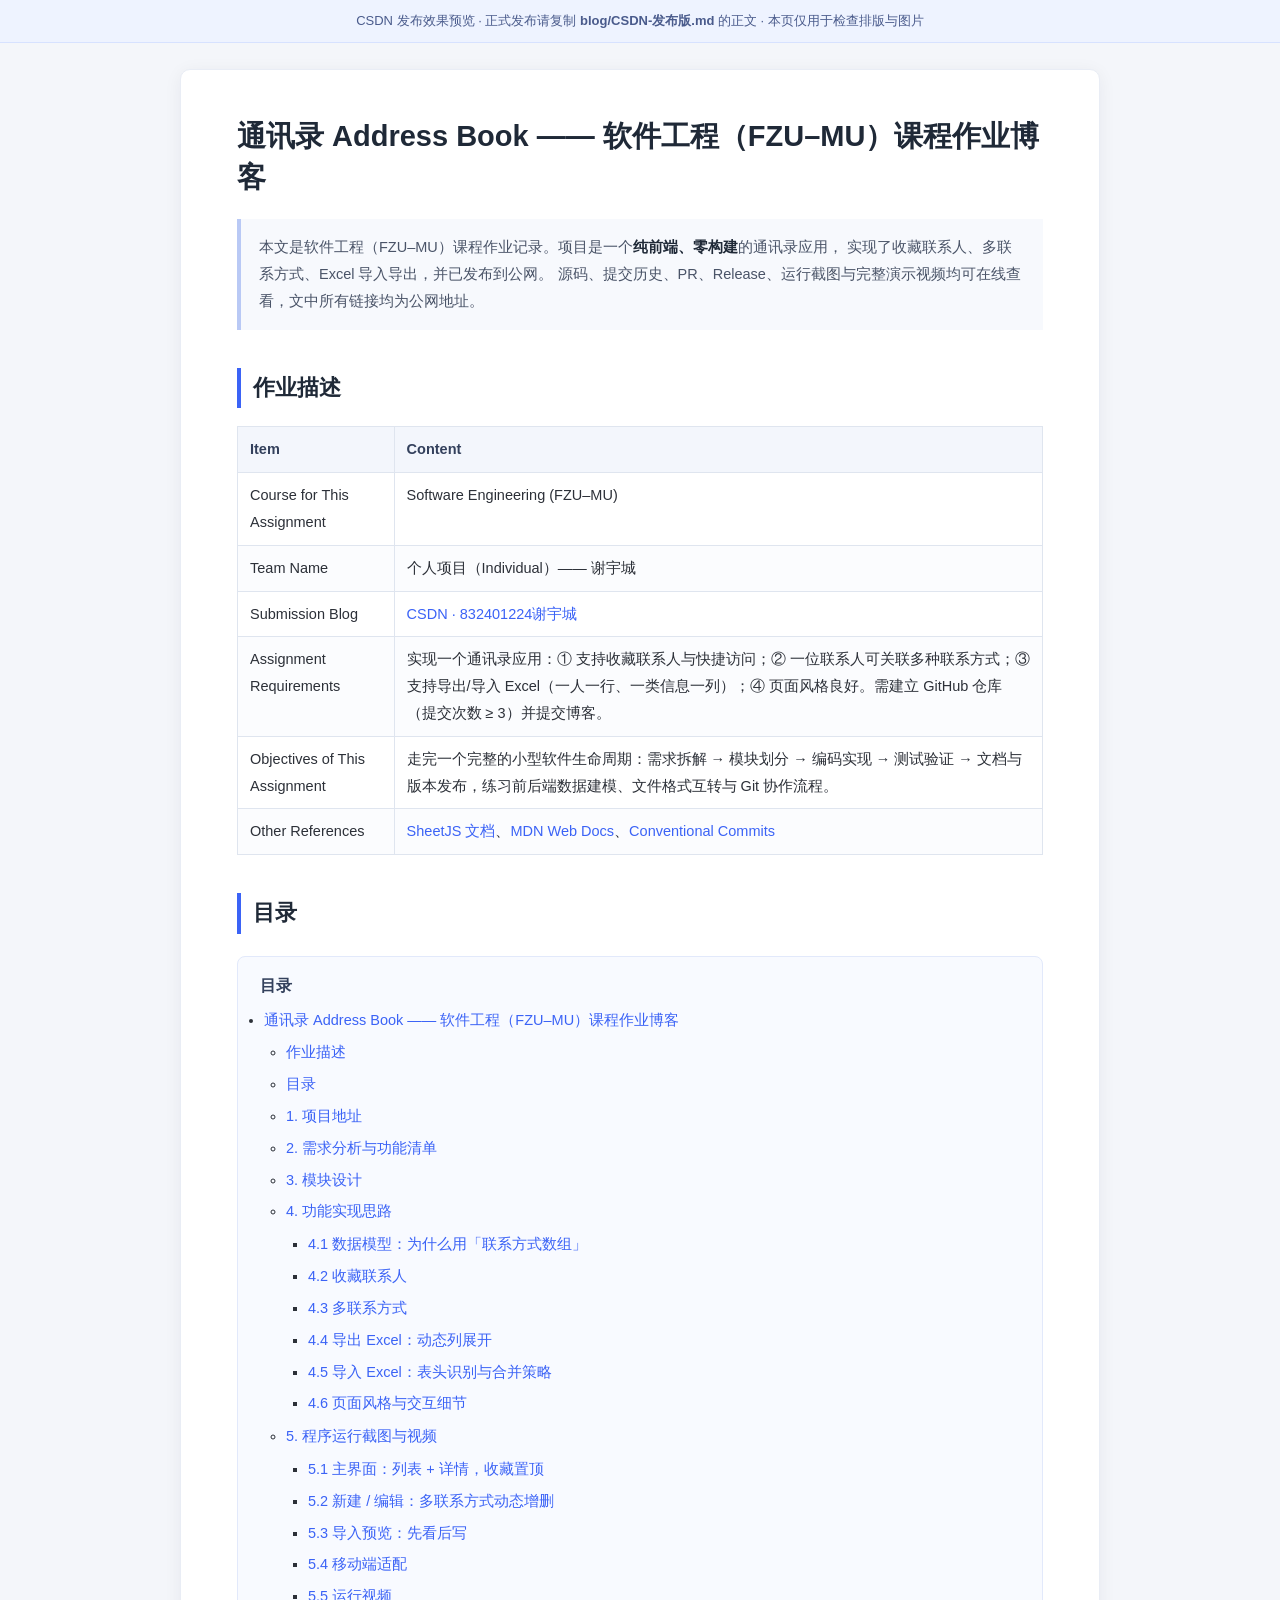
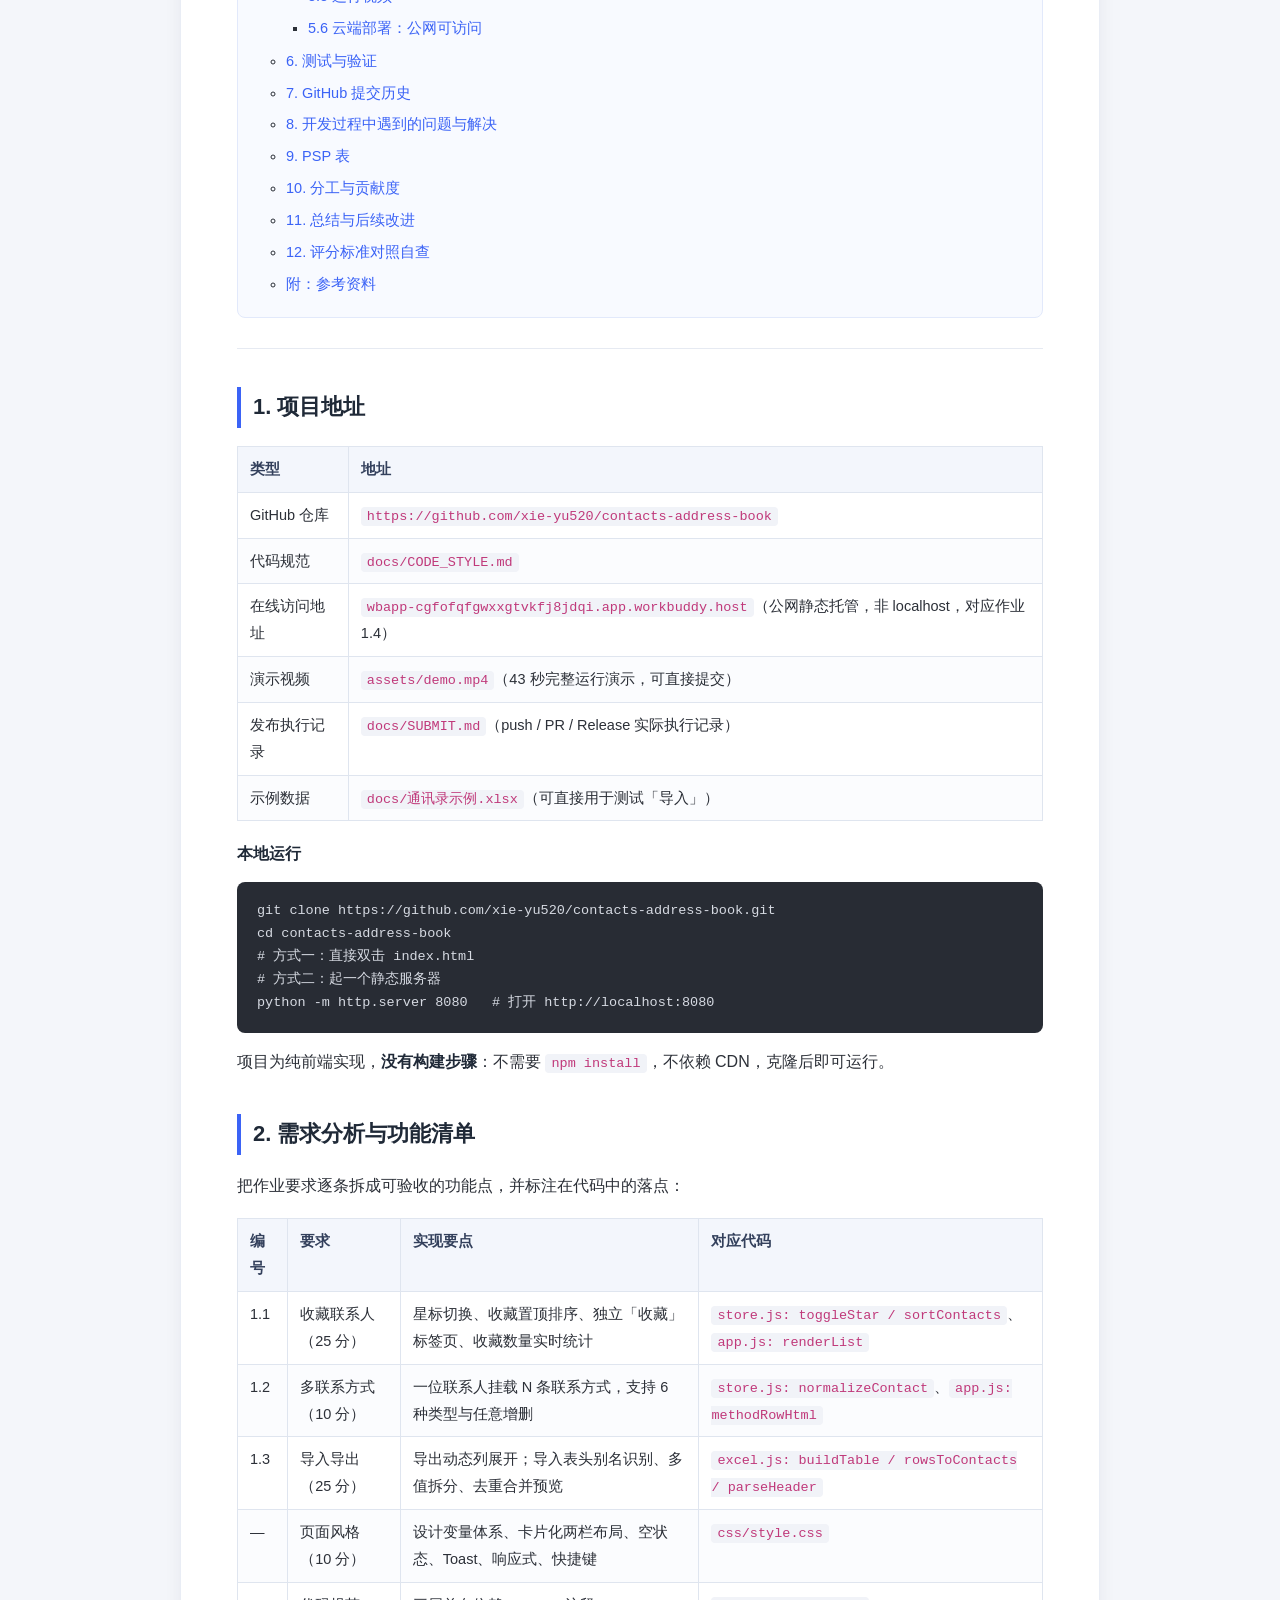
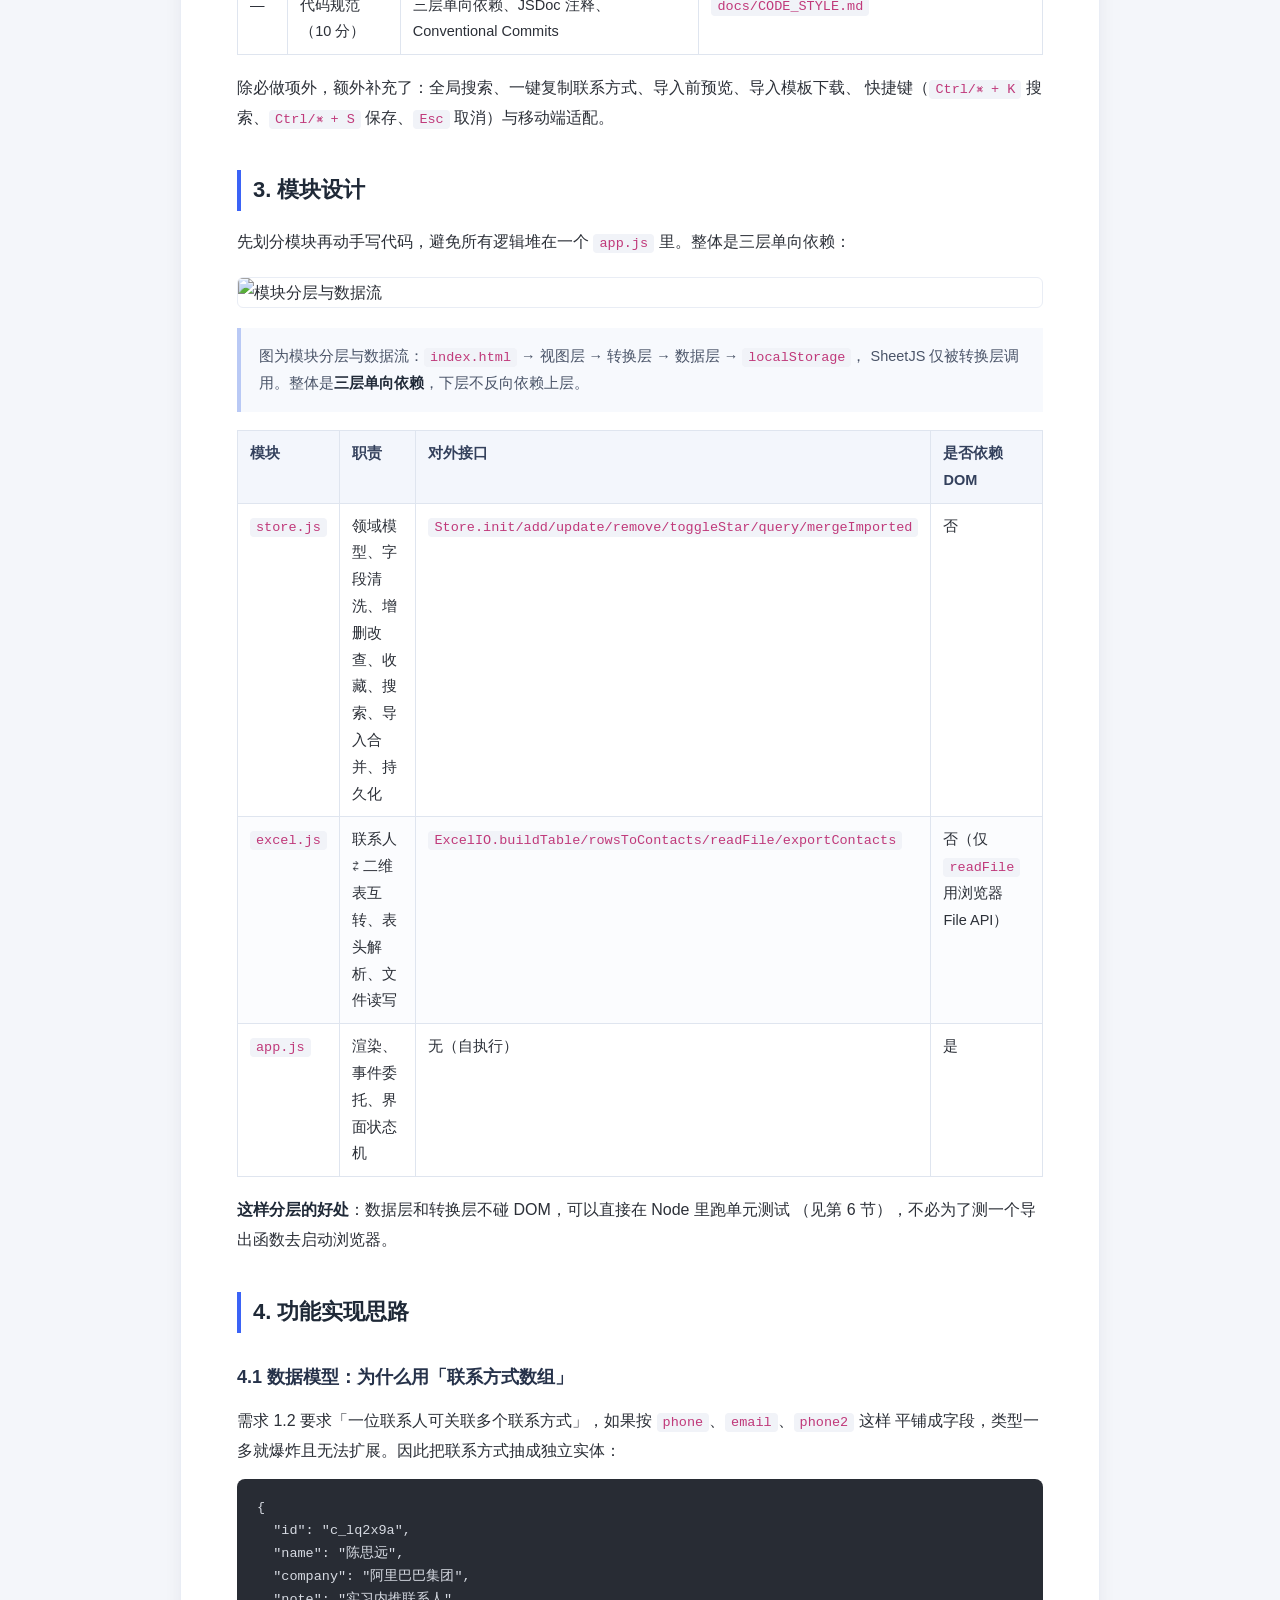
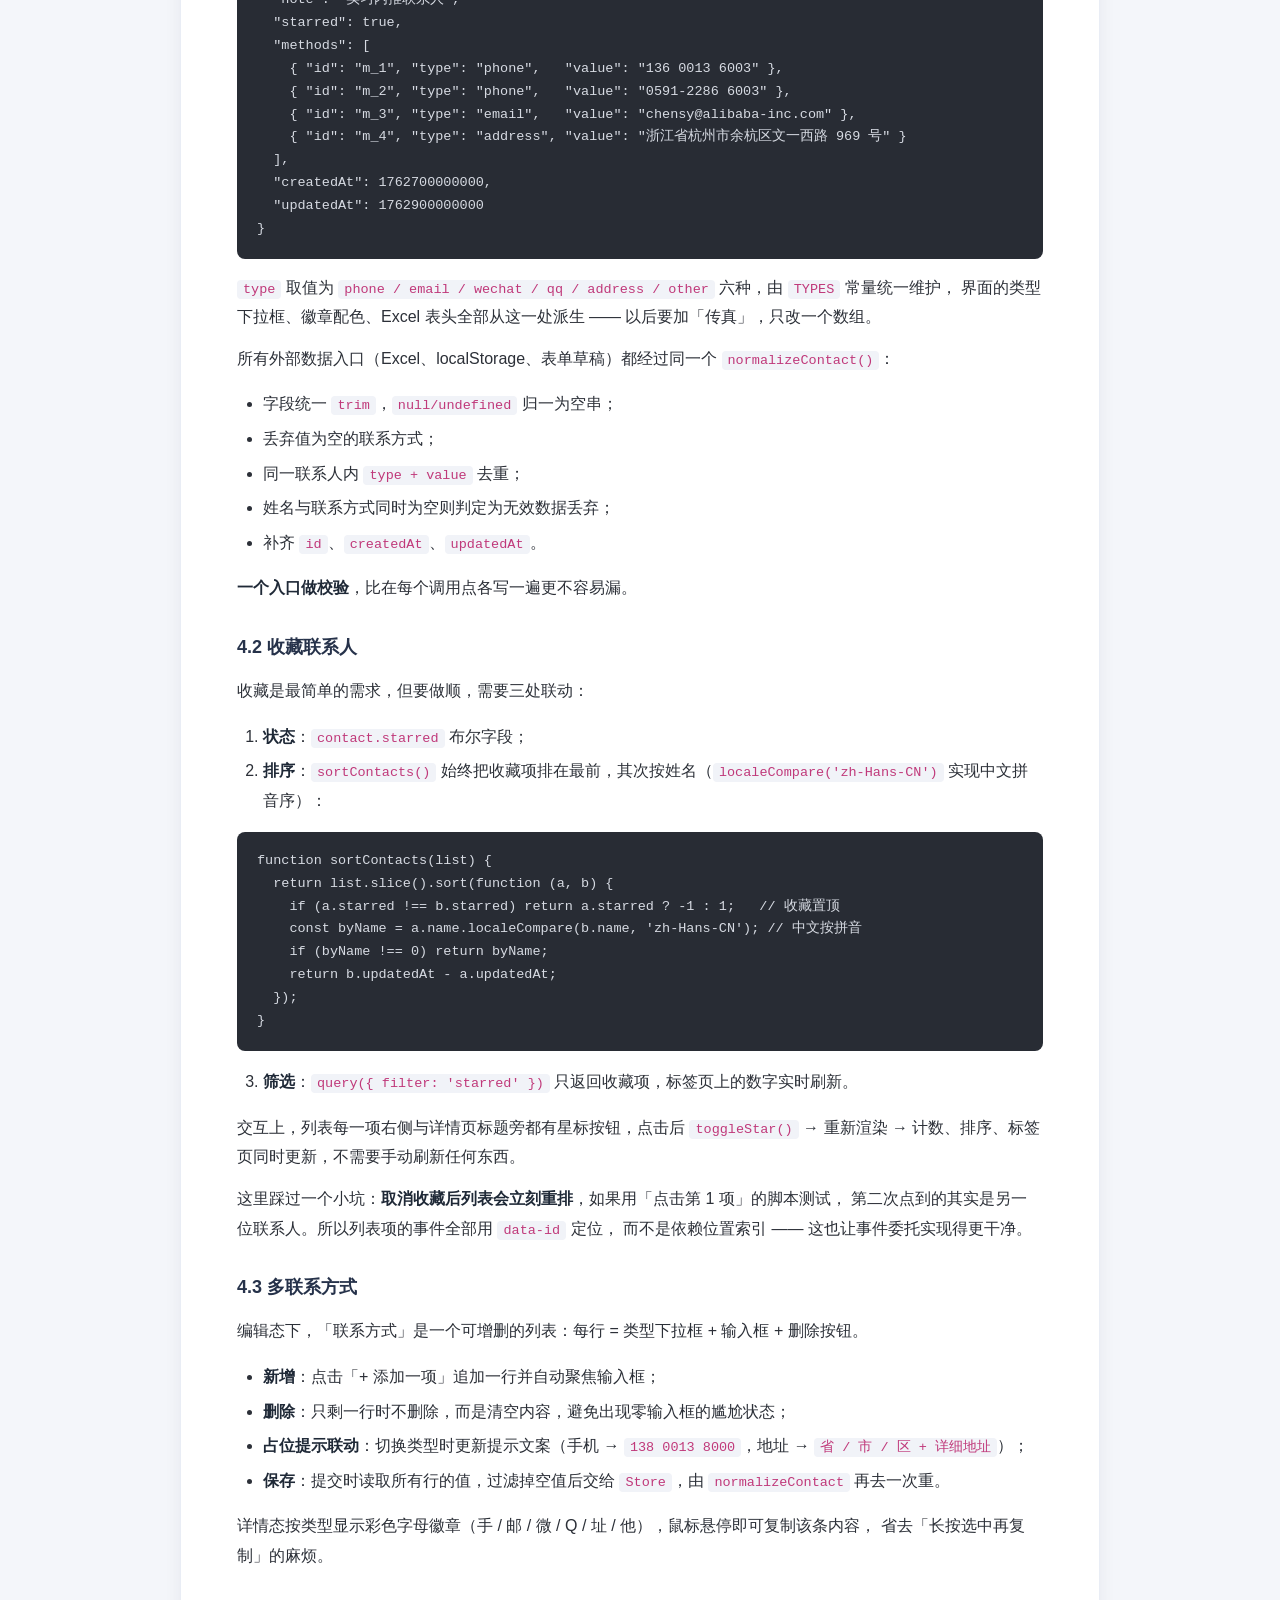
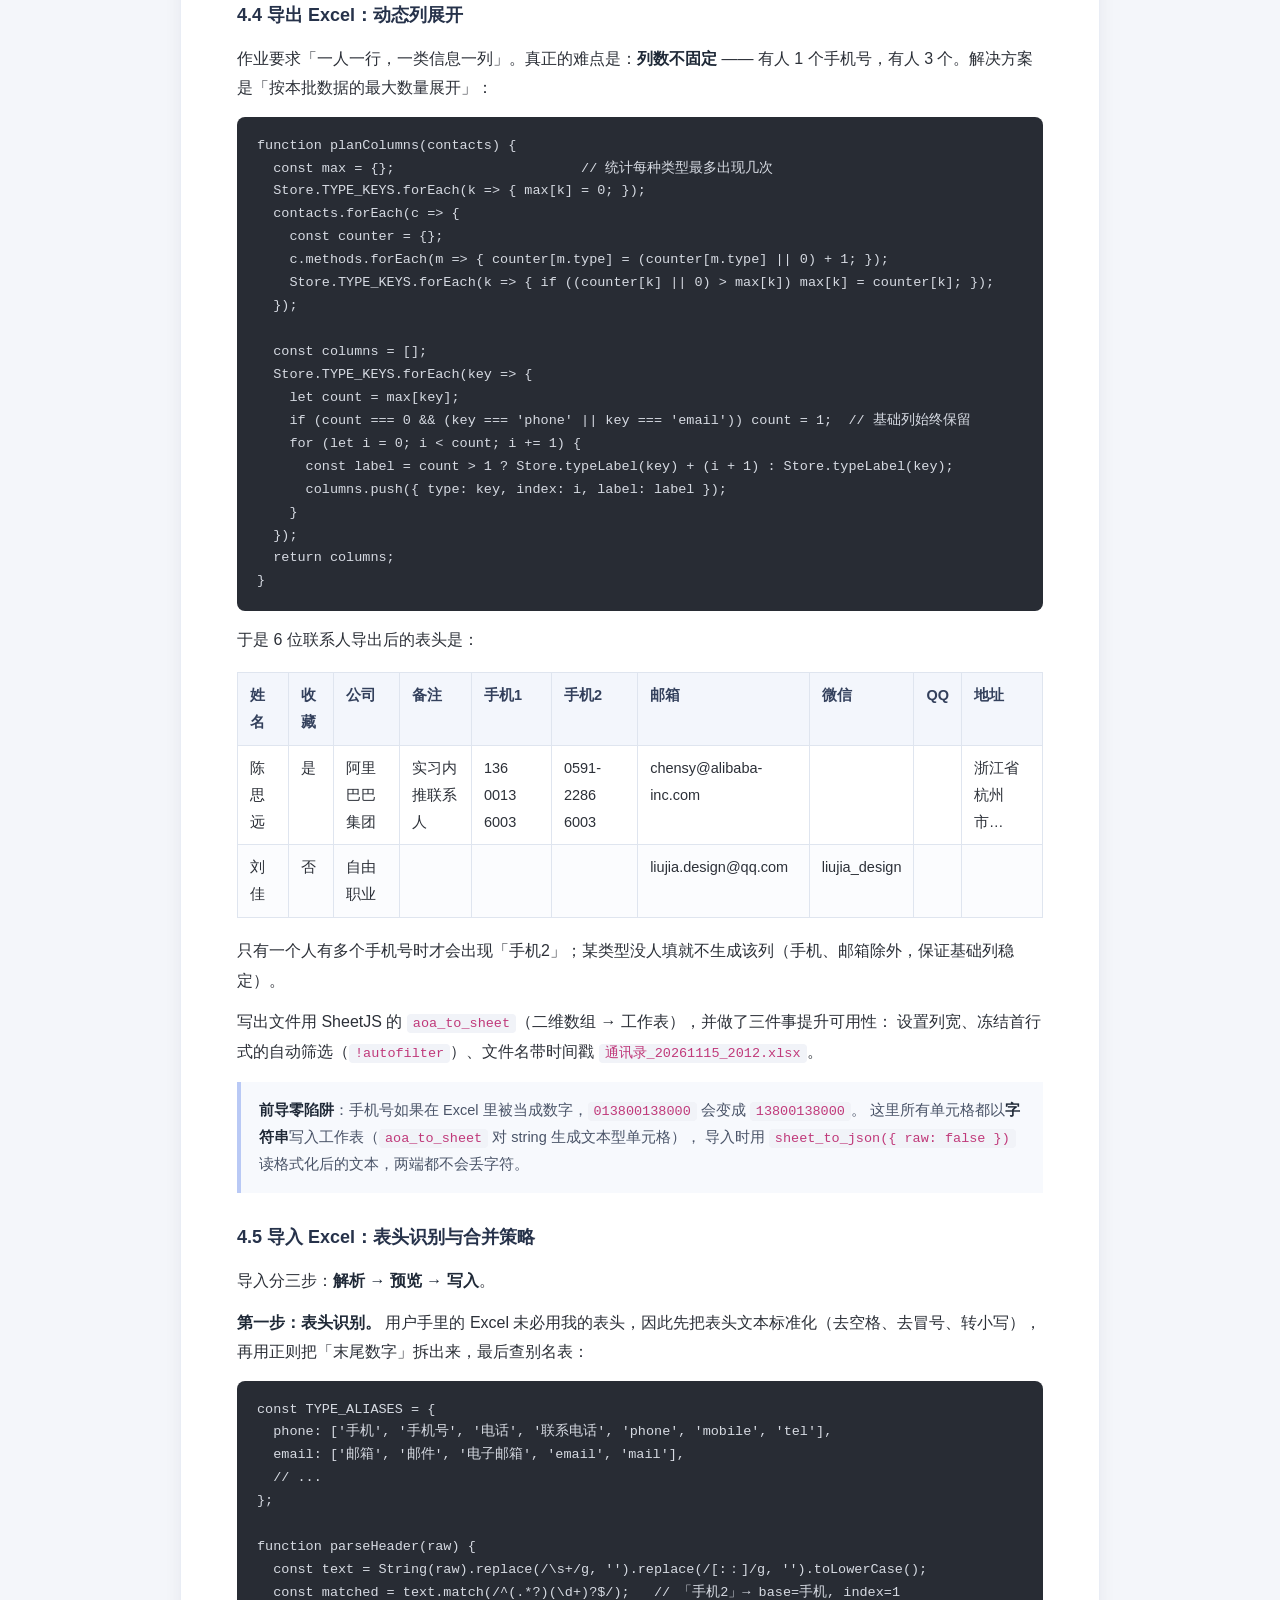
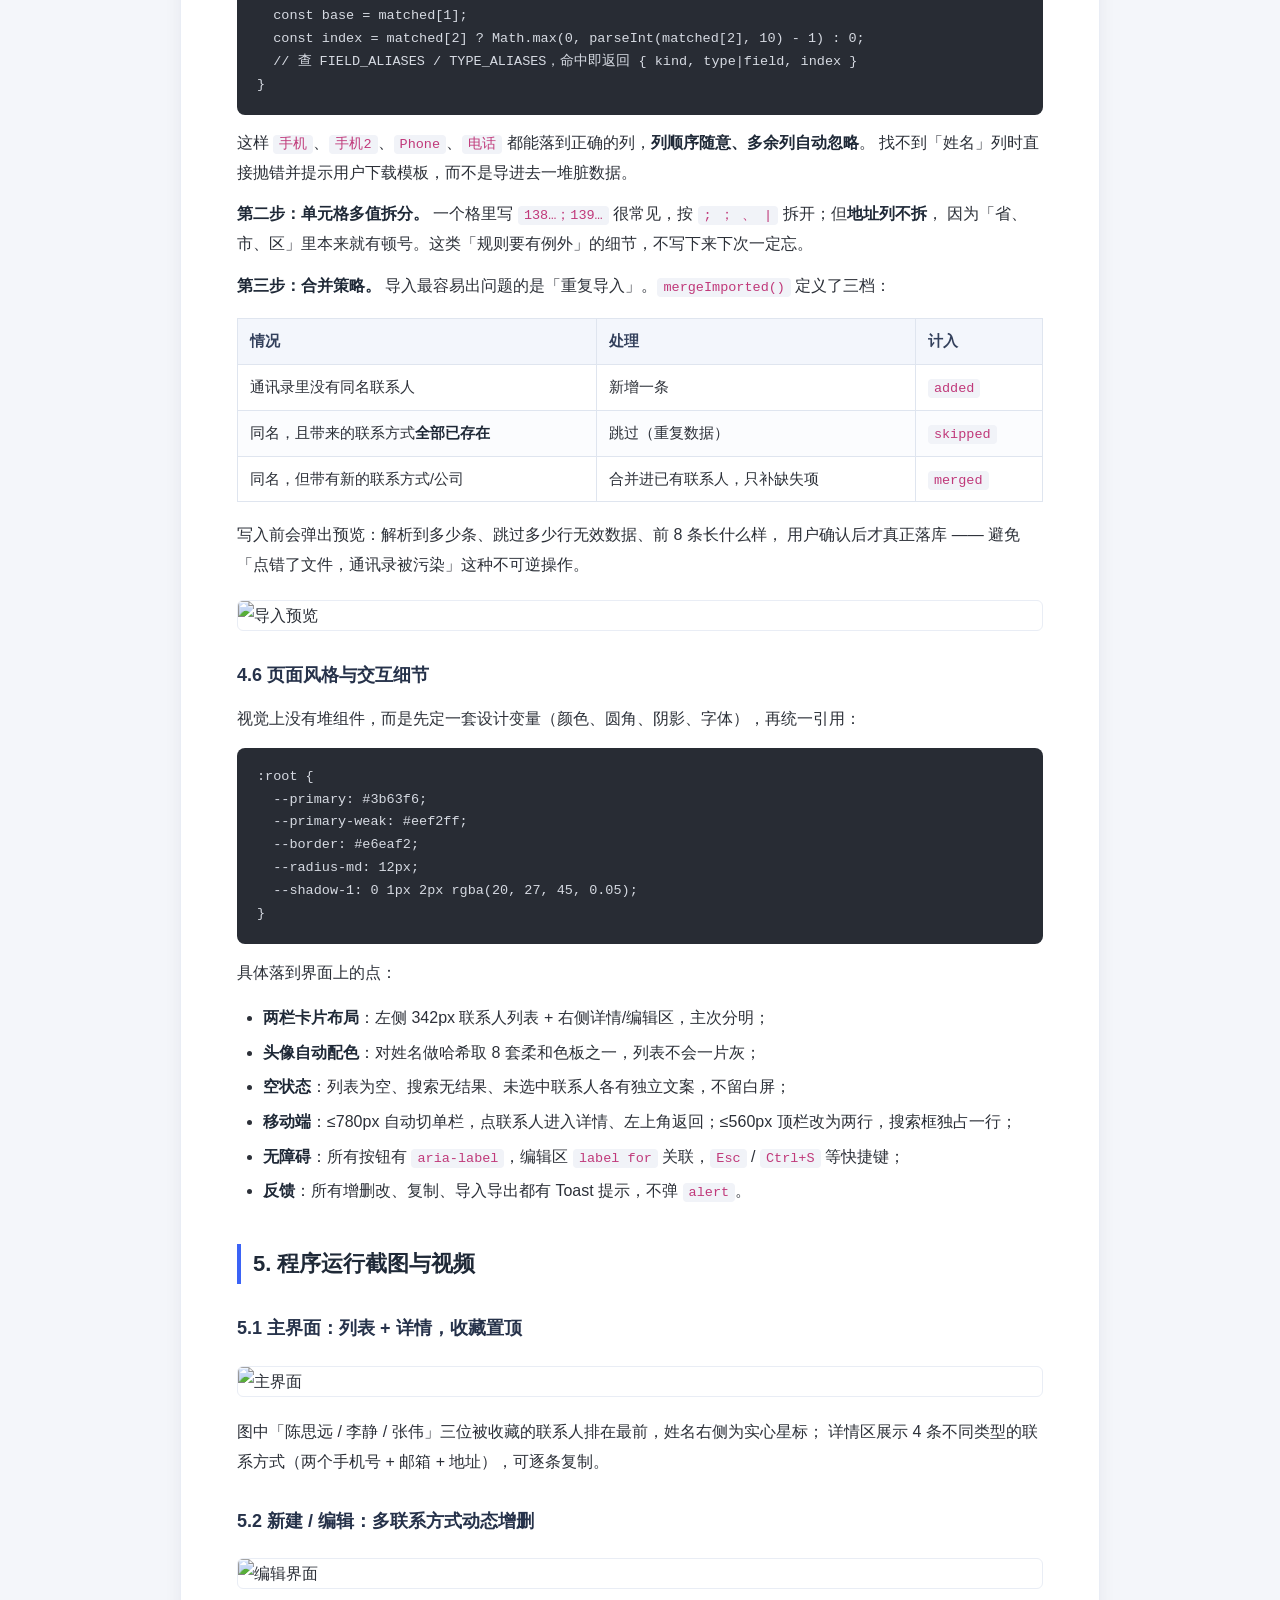
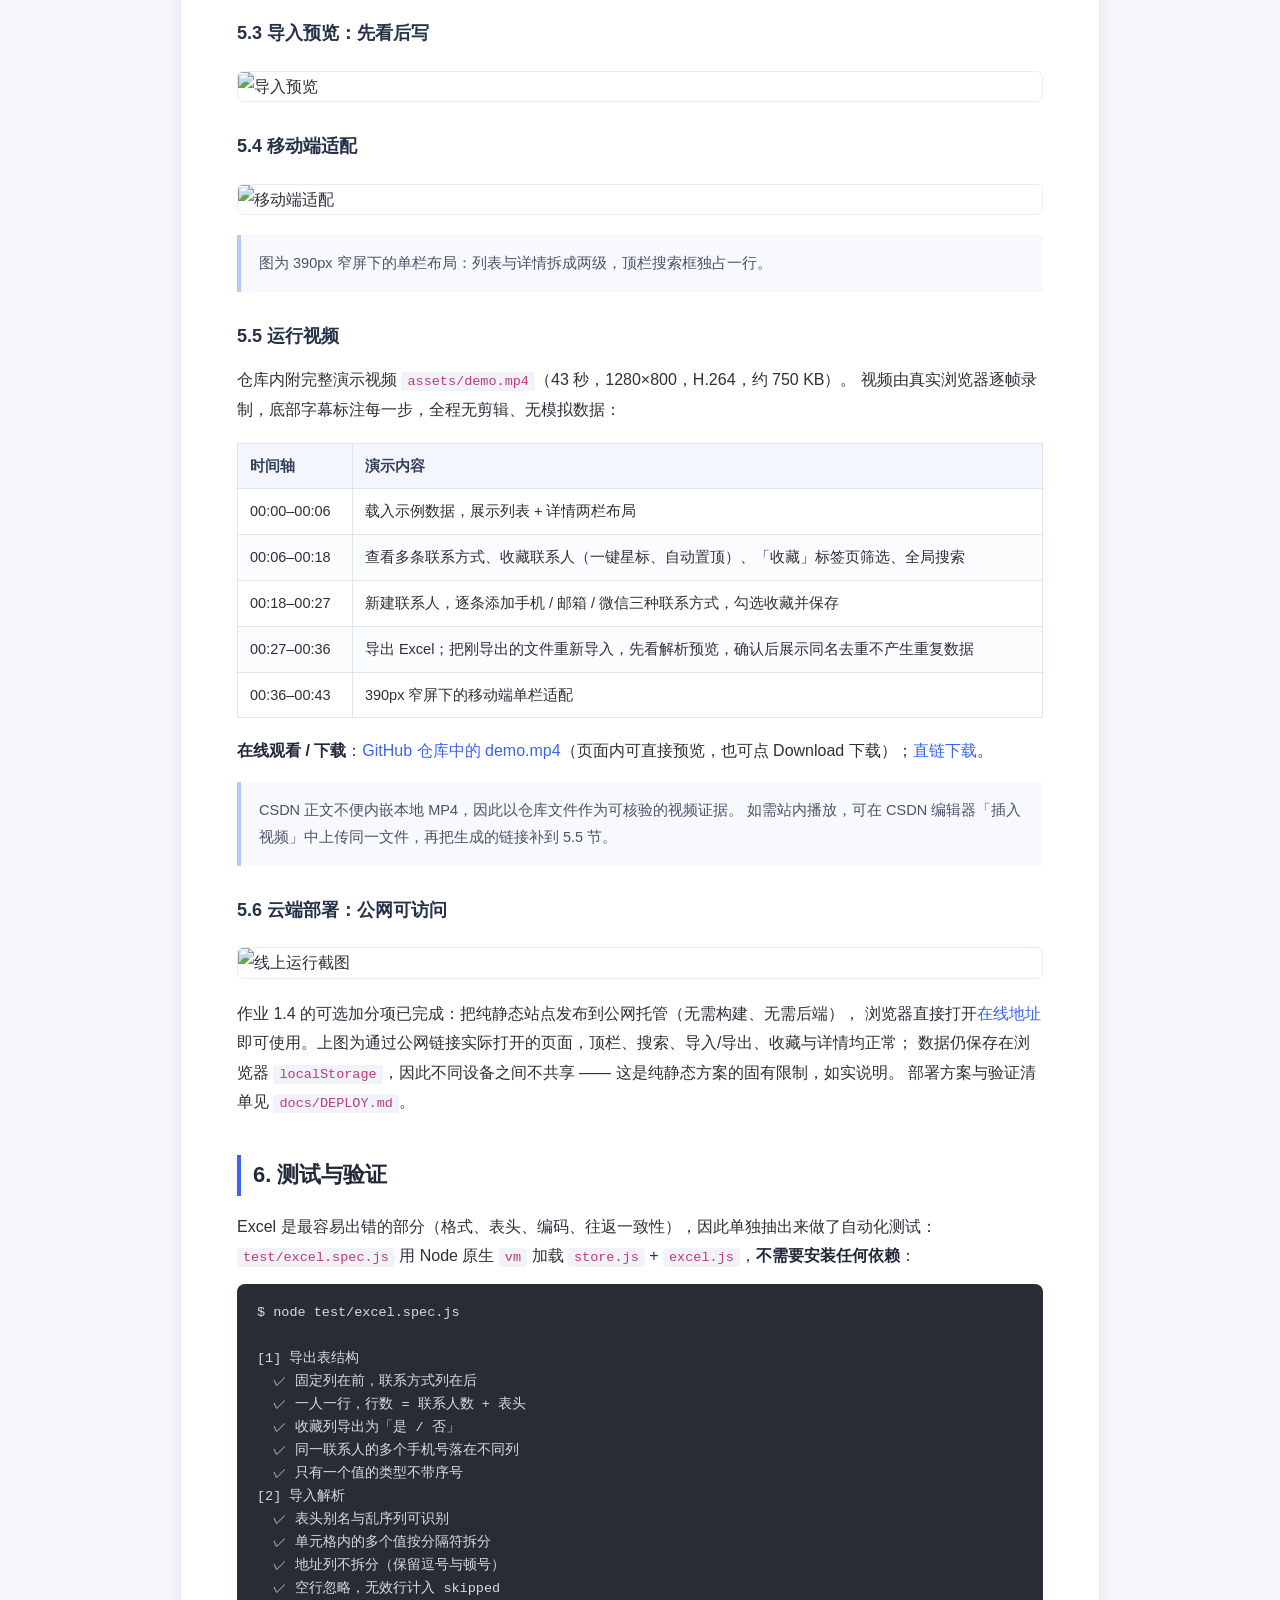
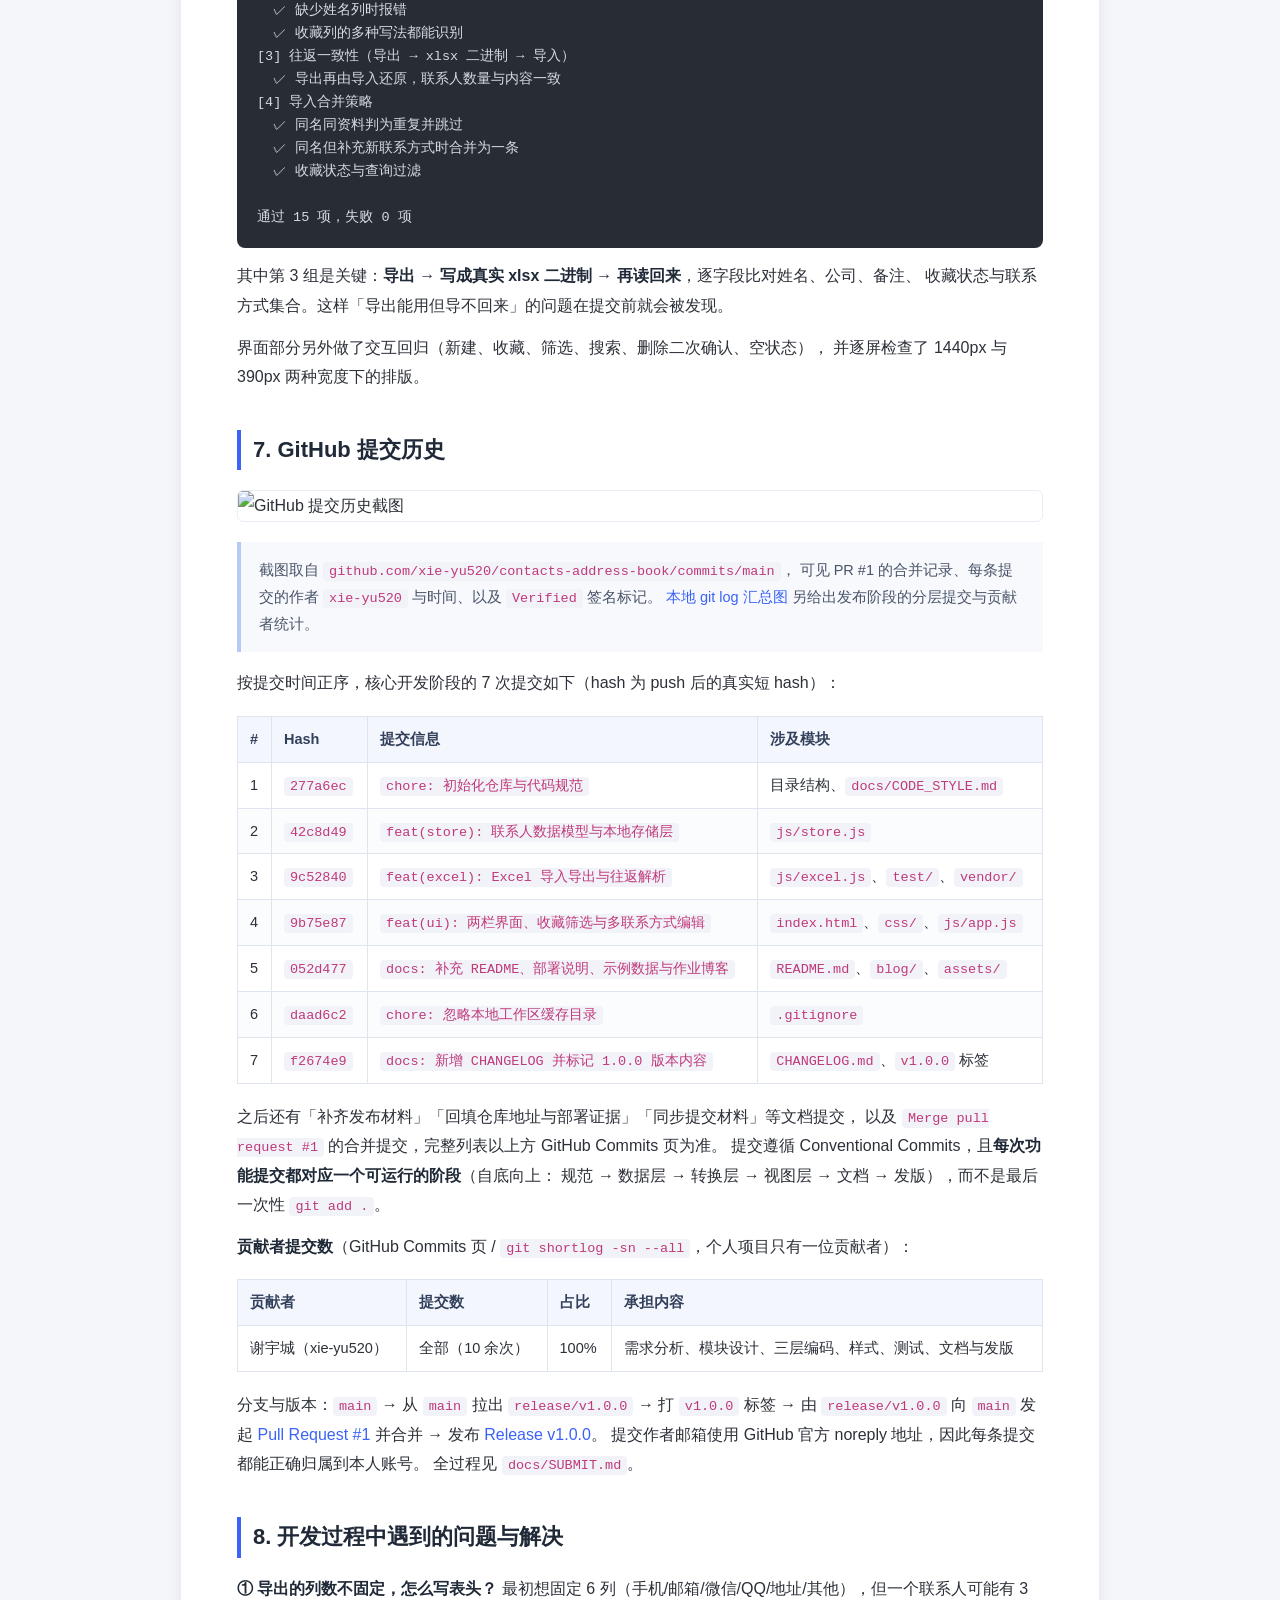
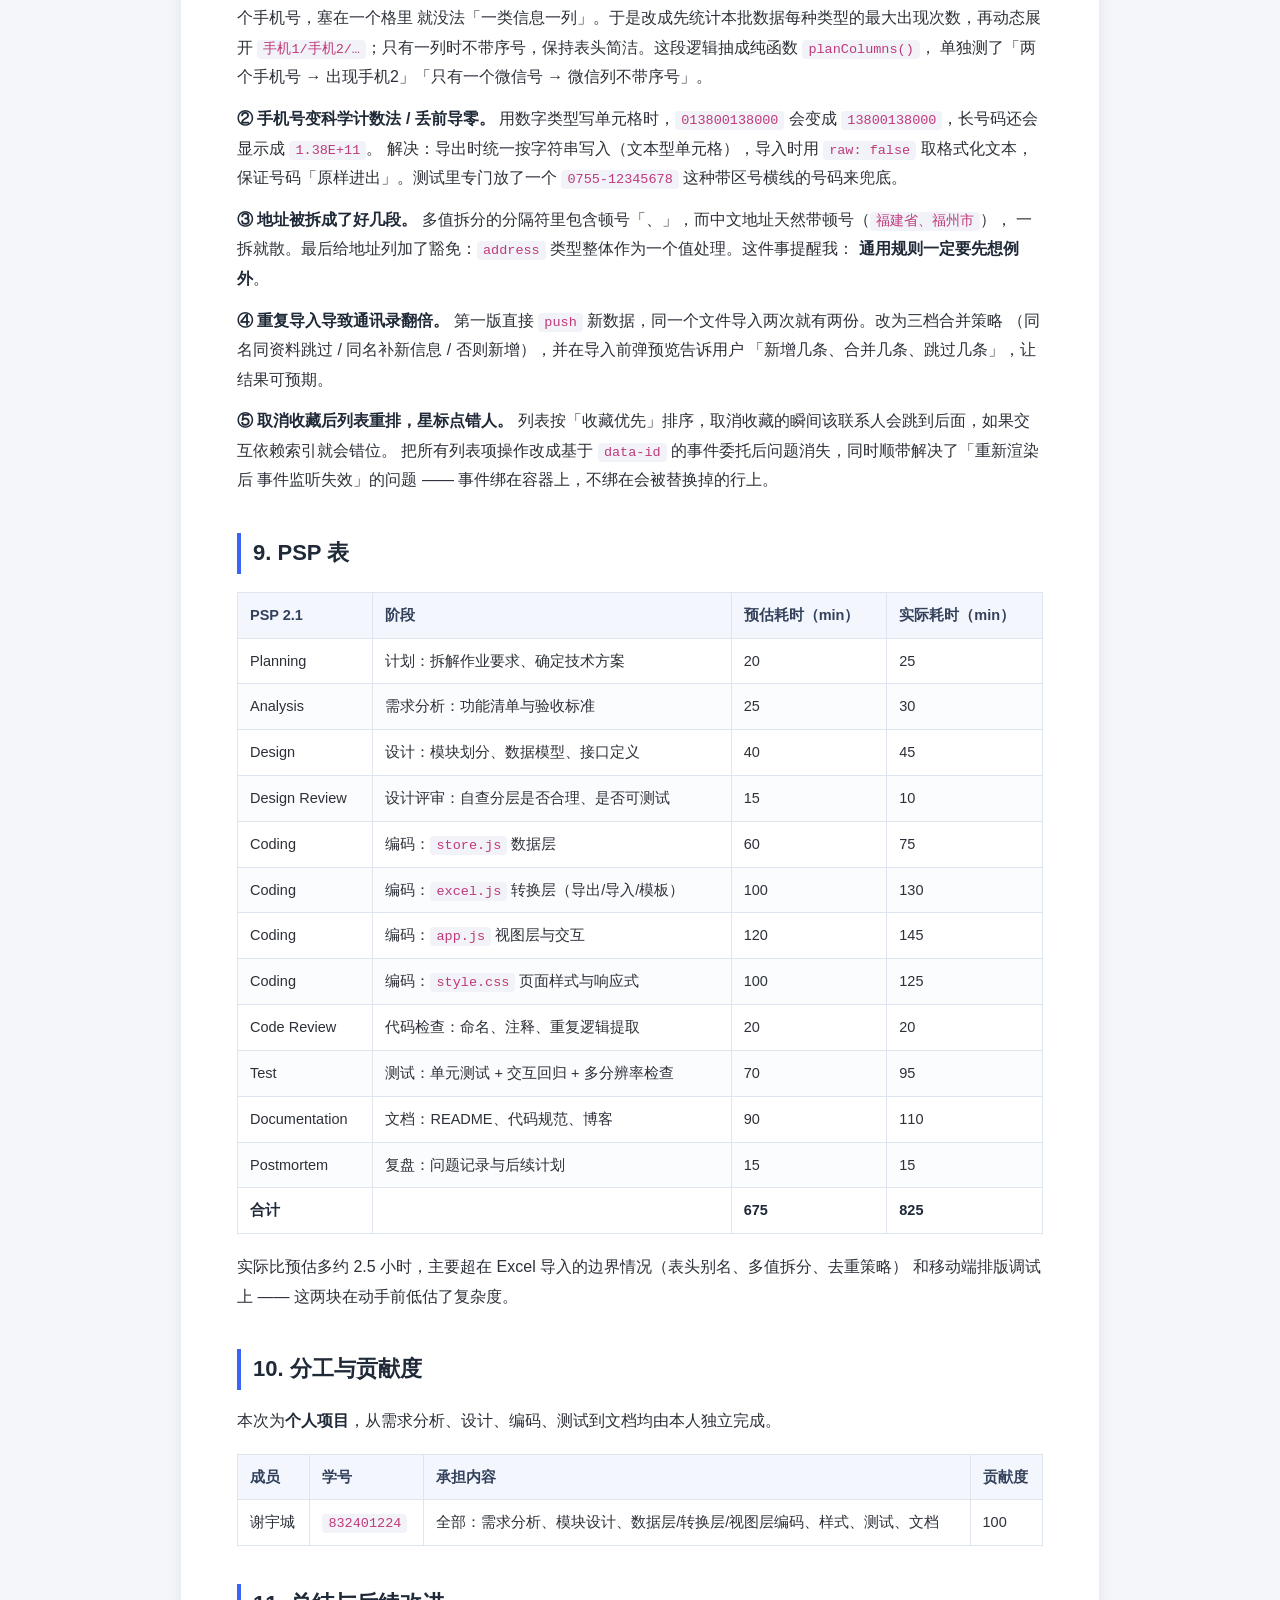
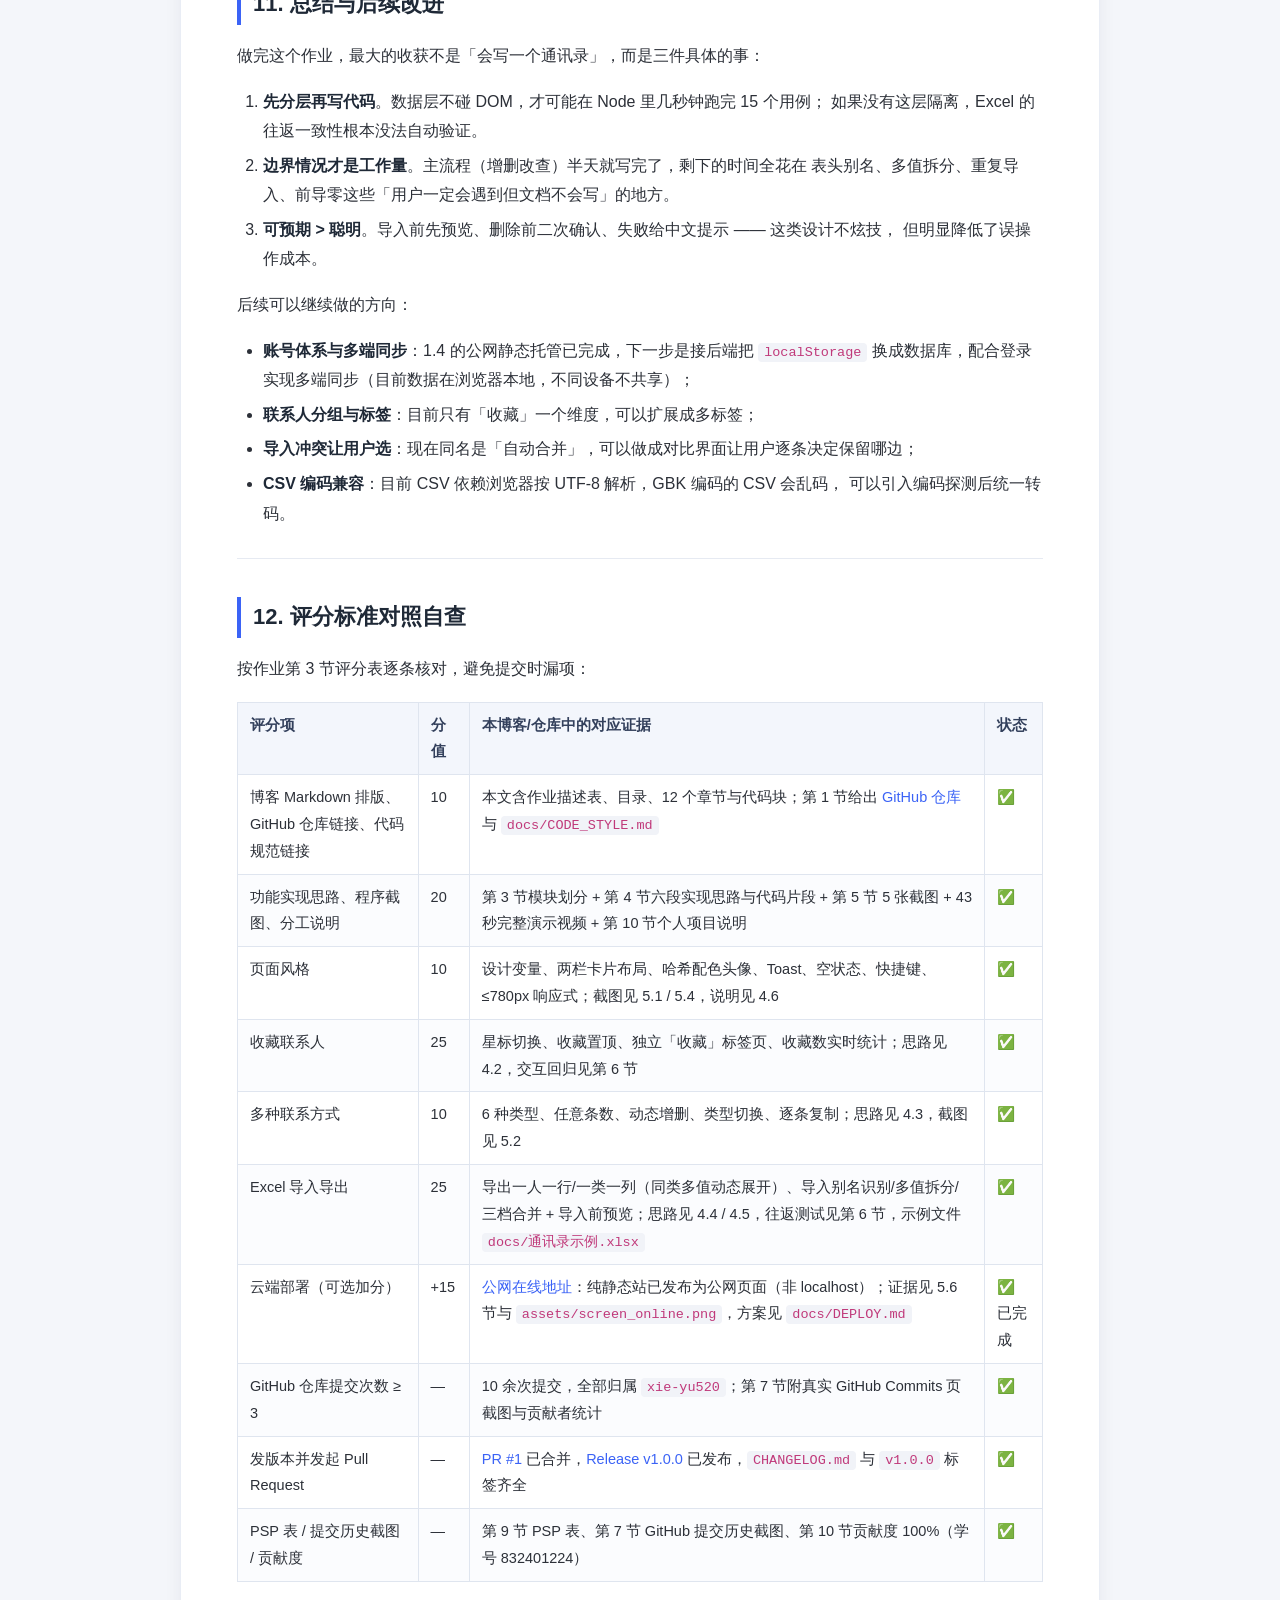
==== blog/CSDN-预览.html @ c67a98da "docs: 新增 CSDN 发布效果预览页并同步文档索引" ====
<!DOCTYPE html>
<html lang="zh-CN">
<head>
<meta charset="utf-8">
<meta name="viewport" content="width=device-width, initial-scale=1">
<title>通讯录 Address Book —— CSDN 发布预览</title>
<style>
  :root { --ink:#2c3038; --muted:#6b7280; --line:#e6eaf2; --blue:#3b63f6; }
  * { box-sizing:border-box; }
  body { margin:0; background:#f4f6fa; color:var(--ink);
         font:16px/1.85 -apple-system,BlinkMacSystemFont,"Segoe UI","Microsoft YaHei","PingFang SC",sans-serif; }
  .notice { background:#eef3ff; border-bottom:1px solid #d7e2ff; color:#4a5b8c;
            font-size:13px; text-align:center; padding:9px 14px; }
  .paper { max-width:920px; margin:26px auto 60px; background:#fff; padding:46px 56px 60px;
           border:1px solid #e9edf5; border-radius:10px; box-shadow:0 3px 18px rgba(20,27,45,.06); }
  h1 { font-size:29px; line-height:1.4; margin:0 0 22px; color:#1f2937; }
  h2 { font-size:22px; margin:38px 0 16px; padding-left:12px; border-left:4px solid var(--blue);
       color:#1f2937; }
  h3 { font-size:18px; margin:28px 0 12px; color:#26324a; }
  p { margin:12px 0; }
  a { color:var(--blue); text-decoration:none; }
  a:hover { text-decoration:underline; }
  strong { color:#1f2937; }
  hr { border:none; border-top:1px solid var(--line); margin:30px 0; }
  blockquote { margin:16px 0; padding:10px 18px; background:#f7f9fd;
               border-left:4px solid #b9c9f5; color:#4a5468; font-size:14.5px; }
  blockquote p { margin:5px 0; }
  table { width:100%; border-collapse:collapse; margin:18px 0; font-size:14.5px; }
  th, td { border:1px solid #dfe5ef; padding:9px 12px; text-align:left; vertical-align:top; }
  th { background:#f3f6fc; font-weight:600; color:#33405c; }
  tr:nth-child(even) td { background:#fbfcfe; }
  img { display:block; max-width:100%; height:auto; margin:20px auto;
        border:1px solid #e9edf5; border-radius:6px; }
  pre { background:#282c34; color:#d6dae2; border-radius:8px; padding:18px 20px;
        overflow-x:auto; font:13.5px/1.7 Consolas,Monaco,"Courier New",monospace; }
  pre code { background:none; padding:0; color:inherit; font:inherit; }
  code { background:#f1f3f8; color:#c0397a; padding:2px 6px; border-radius:4px;
         font:13.5px Consolas,Monaco,"Courier New",monospace; }
  ul, ol { padding-left:26px; }
  li { margin:5px 0; }
  .toc { background:#f8faff; border:1px solid #e2e9fb; border-radius:8px;
         padding:14px 22px; margin:22px 0; }
  .toc ul { margin:6px 0; padding-left:22px; }
  .toc > ul { padding-left:4px; }
  .toc li { font-size:14.5px; }
  .toctitle { font-weight:700; color:#33405c; }
  @media (max-width:700px) { .paper { padding:24px 18px; margin:12px; } h1 { font-size:23px; } }
</style>
</head>
<body>
<div class="notice">CSDN 发布效果预览 · 正式发布请复制 <b>blog/CSDN-发布版.md</b> 的正文 · 本页仅用于检查排版与图片</div>
<div class="paper">
<h1 id="address-book-fzumu">通讯录 Address Book —— 软件工程（FZU–MU）课程作业博客</h1>
<blockquote>
<p>本文是软件工程（FZU–MU）课程作业记录。项目是一个<strong>纯前端、零构建</strong>的通讯录应用，
实现了收藏联系人、多联系方式、Excel 导入导出，并已发布到公网。
源码、提交历史、PR、Release、运行截图与完整演示视频均可在线查看，文中所有链接均为公网地址。</p>
</blockquote>
<h2 id="_1">作业描述</h2>
<table>
<thead>
<tr>
<th>Item</th>
<th>Content</th>
</tr>
</thead>
<tbody>
<tr>
<td>Course for This Assignment</td>
<td>Software Engineering (FZU–MU)</td>
</tr>
<tr>
<td>Team Name</td>
<td>个人项目（Individual）—— 谢宇城</td>
</tr>
<tr>
<td>Submission Blog</td>
<td><a href="https://blog.csdn.net/2406_88072814">CSDN · 832401224谢宇城</a></td>
</tr>
<tr>
<td>Assignment Requirements</td>
<td>实现一个通讯录应用：① 支持收藏联系人与快捷访问；② 一位联系人可关联多种联系方式；③ 支持导出/导入 Excel（一人一行、一类信息一列）；④ 页面风格良好。需建立 GitHub 仓库（提交次数 ≥ 3）并提交博客。</td>
</tr>
<tr>
<td>Objectives of This Assignment</td>
<td>走完一个完整的小型软件生命周期：需求拆解 → 模块划分 → 编码实现 → 测试验证 → 文档与版本发布，练习前后端数据建模、文件格式互转与 Git 协作流程。</td>
</tr>
<tr>
<td>Other References</td>
<td><a href="https://docs.sheetjs.com/">SheetJS 文档</a>、<a href="https://developer.mozilla.org/">MDN Web Docs</a>、<a href="https://www.conventionalcommits.org/">Conventional Commits</a></td>
</tr>
</tbody>
</table>
<h2 id="_2">目录</h2>
<div class="toc"><span class="toctitle">目录</span><ul>
<li><a href="#address-book-fzumu">通讯录 Address Book —— 软件工程（FZU–MU）课程作业博客</a><ul>
<li><a href="#_1">作业描述</a></li>
<li><a href="#_2">目录</a></li>
<li><a href="#1">1. 项目地址</a></li>
<li><a href="#2">2. 需求分析与功能清单</a></li>
<li><a href="#3">3. 模块设计</a></li>
<li><a href="#4">4. 功能实现思路</a><ul>
<li><a href="#41">4.1 数据模型：为什么用「联系方式数组」</a></li>
<li><a href="#42">4.2 收藏联系人</a></li>
<li><a href="#43">4.3 多联系方式</a></li>
<li><a href="#44-excel">4.4 导出 Excel：动态列展开</a></li>
<li><a href="#45-excel">4.5 导入 Excel：表头识别与合并策略</a></li>
<li><a href="#46">4.6 页面风格与交互细节</a></li>
</ul>
</li>
<li><a href="#5">5. 程序运行截图与视频</a><ul>
<li><a href="#51">5.1 主界面：列表 + 详情，收藏置顶</a></li>
<li><a href="#52">5.2 新建 / 编辑：多联系方式动态增删</a></li>
<li><a href="#53">5.3 导入预览：先看后写</a></li>
<li><a href="#54">5.4 移动端适配</a></li>
<li><a href="#55">5.5 运行视频</a></li>
<li><a href="#56">5.6 云端部署：公网可访问</a></li>
</ul>
</li>
<li><a href="#6">6. 测试与验证</a></li>
<li><a href="#7-github">7. GitHub 提交历史</a></li>
<li><a href="#8">8. 开发过程中遇到的问题与解决</a></li>
<li><a href="#9-psp">9. PSP 表</a></li>
<li><a href="#10">10. 分工与贡献度</a></li>
<li><a href="#11">11. 总结与后续改进</a></li>
<li><a href="#12">12. 评分标准对照自查</a></li>
<li><a href="#_3">附：参考资料</a></li>
</ul>
</li>
</ul>
</div>
<hr />
<h2 id="1">1. 项目地址</h2>
<table>
<thead>
<tr>
<th>类型</th>
<th>地址</th>
</tr>
</thead>
<tbody>
<tr>
<td>GitHub 仓库</td>
<td><a href="https://github.com/xie-yu520/contacts-address-book"><code>https://github.com/xie-yu520/contacts-address-book</code></a></td>
</tr>
<tr>
<td>代码规范</td>
<td><a href="https://github.com/xie-yu520/contacts-address-book/blob/main/docs/CODE_STYLE.md"><code>docs/CODE_STYLE.md</code></a></td>
</tr>
<tr>
<td>在线访问地址</td>
<td><a href="https://wbapp-cgfofqfgwxxgtvkfj8jdqi.app.workbuddy.host/?sharecode=STHYHDZQYE"><code>wbapp-cgfofqfgwxxgtvkfj8jdqi.app.workbuddy.host</code></a>（公网静态托管，非 localhost，对应作业 1.4）</td>
</tr>
<tr>
<td>演示视频</td>
<td><a href="https://github.com/xie-yu520/contacts-address-book/blob/main/assets/demo.mp4"><code>assets/demo.mp4</code></a>（43 秒完整运行演示，可直接提交）</td>
</tr>
<tr>
<td>发布执行记录</td>
<td><a href="https://github.com/xie-yu520/contacts-address-book/blob/main/docs/SUBMIT.md"><code>docs/SUBMIT.md</code></a>（push / PR / Release 实际执行记录）</td>
</tr>
<tr>
<td>示例数据</td>
<td><a href="https://github.com/xie-yu520/contacts-address-book/raw/main/docs/通讯录示例.xlsx"><code>docs/通讯录示例.xlsx</code></a>（可直接用于测试「导入」）</td>
</tr>
</tbody>
</table>
<p><strong>本地运行</strong></p>
<pre><code class="language-bash">git clone https://github.com/xie-yu520/contacts-address-book.git
cd contacts-address-book
# 方式一：直接双击 index.html
# 方式二：起一个静态服务器
python -m http.server 8080   # 打开 http://localhost:8080
</code></pre>
<p>项目为纯前端实现，<strong>没有构建步骤</strong>：不需要 <code>npm install</code>，不依赖 CDN，克隆后即可运行。</p>
<h2 id="2">2. 需求分析与功能清单</h2>
<p>把作业要求逐条拆成可验收的功能点，并标注在代码中的落点：</p>
<table>
<thead>
<tr>
<th>编号</th>
<th>要求</th>
<th>实现要点</th>
<th>对应代码</th>
</tr>
</thead>
<tbody>
<tr>
<td>1.1</td>
<td>收藏联系人（25 分）</td>
<td>星标切换、收藏置顶排序、独立「收藏」标签页、收藏数量实时统计</td>
<td><code>store.js: toggleStar / sortContacts</code>、<code>app.js: renderList</code></td>
</tr>
<tr>
<td>1.2</td>
<td>多联系方式（10 分）</td>
<td>一位联系人挂载 N 条联系方式，支持 6 种类型与任意增删</td>
<td><code>store.js: normalizeContact</code>、<code>app.js: methodRowHtml</code></td>
</tr>
<tr>
<td>1.3</td>
<td>导入导出（25 分）</td>
<td>导出动态列展开；导入表头别名识别、多值拆分、去重合并预览</td>
<td><code>excel.js: buildTable / rowsToContacts / parseHeader</code></td>
</tr>
<tr>
<td>—</td>
<td>页面风格（10 分）</td>
<td>设计变量体系、卡片化两栏布局、空状态、Toast、响应式、快捷键</td>
<td><code>css/style.css</code></td>
</tr>
<tr>
<td>—</td>
<td>代码规范（10 分）</td>
<td>三层单向依赖、JSDoc 注释、Conventional Commits</td>
<td><a href="https://github.com/xie-yu520/contacts-address-book/blob/main/docs/CODE_STYLE.md"><code>docs/CODE_STYLE.md</code></a></td>
</tr>
</tbody>
</table>
<p>除必做项外，额外补充了：全局搜索、一键复制联系方式、导入前预览、导入模板下载、
快捷键（<code>Ctrl/⌘ + K</code> 搜索、<code>Ctrl/⌘ + S</code> 保存、<code>Esc</code> 取消）与移动端适配。</p>
<h2 id="3">3. 模块设计</h2>
<p>先划分模块再动手写代码，避免所有逻辑堆在一个 <code>app.js</code> 里。整体是三层单向依赖：</p>
<p><img alt="模块分层与数据流" src="https://cdn.jsdelivr.net/gh/xie-yu520/contacts-address-book@main/assets/architecture.png" /></p>
<blockquote>
<p>图为模块分层与数据流：<code>index.html</code> → 视图层 → 转换层 → 数据层 → <code>localStorage</code>，
SheetJS 仅被转换层调用。整体是<strong>三层单向依赖</strong>，下层不反向依赖上层。</p>
</blockquote>
<table>
<thead>
<tr>
<th>模块</th>
<th>职责</th>
<th>对外接口</th>
<th>是否依赖 DOM</th>
</tr>
</thead>
<tbody>
<tr>
<td><code>store.js</code></td>
<td>领域模型、字段清洗、增删改查、收藏、搜索、导入合并、持久化</td>
<td><code>Store.init/add/update/remove/toggleStar/query/mergeImported</code></td>
<td>否</td>
</tr>
<tr>
<td><code>excel.js</code></td>
<td>联系人 ⇄ 二维表互转、表头解析、文件读写</td>
<td><code>ExcelIO.buildTable/rowsToContacts/readFile/exportContacts</code></td>
<td>否（仅 <code>readFile</code> 用浏览器 File API）</td>
</tr>
<tr>
<td><code>app.js</code></td>
<td>渲染、事件委托、界面状态机</td>
<td>无（自执行）</td>
<td>是</td>
</tr>
</tbody>
</table>
<p><strong>这样分层的好处</strong>：数据层和转换层不碰 DOM，可以直接在 Node 里跑单元测试
（见第 6 节），不必为了测一个导出函数去启动浏览器。</p>
<h2 id="4">4. 功能实现思路</h2>
<h3 id="41">4.1 数据模型：为什么用「联系方式数组」</h3>
<p>需求 1.2 要求「一位联系人可关联多个联系方式」，如果按 <code>phone</code>、<code>email</code>、<code>phone2</code> 这样
平铺成字段，类型一多就爆炸且无法扩展。因此把联系方式抽成独立实体：</p>
<pre><code class="language-json">{
  &quot;id&quot;: &quot;c_lq2x9a&quot;,
  &quot;name&quot;: &quot;陈思远&quot;,
  &quot;company&quot;: &quot;阿里巴巴集团&quot;,
  &quot;note&quot;: &quot;实习内推联系人&quot;,
  &quot;starred&quot;: true,
  &quot;methods&quot;: [
    { &quot;id&quot;: &quot;m_1&quot;, &quot;type&quot;: &quot;phone&quot;,   &quot;value&quot;: &quot;136 0013 6003&quot; },
    { &quot;id&quot;: &quot;m_2&quot;, &quot;type&quot;: &quot;phone&quot;,   &quot;value&quot;: &quot;0591-2286 6003&quot; },
    { &quot;id&quot;: &quot;m_3&quot;, &quot;type&quot;: &quot;email&quot;,   &quot;value&quot;: &quot;chensy@alibaba-inc.com&quot; },
    { &quot;id&quot;: &quot;m_4&quot;, &quot;type&quot;: &quot;address&quot;, &quot;value&quot;: &quot;浙江省杭州市余杭区文一西路 969 号&quot; }
  ],
  &quot;createdAt&quot;: 1762700000000,
  &quot;updatedAt&quot;: 1762900000000
}
</code></pre>
<p><code>type</code> 取值为 <code>phone / email / wechat / qq / address / other</code> 六种，由 <code>TYPES</code> 常量统一维护，
界面的类型下拉框、徽章配色、Excel 表头全部从这一处派生 —— 以后要加「传真」，只改一个数组。</p>
<p>所有外部数据入口（Excel、localStorage、表单草稿）都经过同一个 <code>normalizeContact()</code>：</p>
<ul>
<li>字段统一 <code>trim</code>，<code>null/undefined</code> 归一为空串；</li>
<li>丢弃值为空的联系方式；</li>
<li>同一联系人内 <code>type + value</code> 去重；</li>
<li>姓名与联系方式同时为空则判定为无效数据丢弃；</li>
<li>补齐 <code>id</code>、<code>createdAt</code>、<code>updatedAt</code>。</li>
</ul>
<p><strong>一个入口做校验</strong>，比在每个调用点各写一遍更不容易漏。</p>
<h3 id="42">4.2 收藏联系人</h3>
<p>收藏是最简单的需求，但要做顺，需要三处联动：</p>
<ol>
<li><strong>状态</strong>：<code>contact.starred</code> 布尔字段；</li>
<li><strong>排序</strong>：<code>sortContacts()</code> 始终把收藏项排在最前，其次按姓名（<code>localeCompare('zh-Hans-CN')</code> 实现中文拼音序）：</li>
</ol>
<pre><code class="language-js">function sortContacts(list) {
  return list.slice().sort(function (a, b) {
    if (a.starred !== b.starred) return a.starred ? -1 : 1;   // 收藏置顶
    const byName = a.name.localeCompare(b.name, 'zh-Hans-CN'); // 中文按拼音
    if (byName !== 0) return byName;
    return b.updatedAt - a.updatedAt;
  });
}
</code></pre>
<ol start="3">
<li><strong>筛选</strong>：<code>query({ filter: 'starred' })</code> 只返回收藏项，标签页上的数字实时刷新。</li>
</ol>
<p>交互上，列表每一项右侧与详情页标题旁都有星标按钮，点击后 <code>toggleStar()</code> →
重新渲染 → 计数、排序、标签页同时更新，不需要手动刷新任何东西。</p>
<p>这里踩过一个小坑：<strong>取消收藏后列表会立刻重排</strong>，如果用「点击第 1 项」的脚本测试，
第二次点到的其实是另一位联系人。所以列表项的事件全部用 <code>data-id</code> 定位，
而不是依赖位置索引 —— 这也让事件委托实现得更干净。</p>
<h3 id="43">4.3 多联系方式</h3>
<p>编辑态下，「联系方式」是一个可增删的列表：每行 = 类型下拉框 + 输入框 + 删除按钮。</p>
<ul>
<li><strong>新增</strong>：点击「+ 添加一项」追加一行并自动聚焦输入框；</li>
<li><strong>删除</strong>：只剩一行时不删除，而是清空内容，避免出现零输入框的尴尬状态；</li>
<li><strong>占位提示联动</strong>：切换类型时更新提示文案（手机 → <code>138 0013 8000</code>，地址 → <code>省 / 市 / 区 + 详细地址</code>）；</li>
<li><strong>保存</strong>：提交时读取所有行的值，过滤掉空值后交给 <code>Store</code>，由 <code>normalizeContact</code> 再去一次重。</li>
</ul>
<p>详情态按类型显示彩色字母徽章（手 / 邮 / 微 / Q / 址 / 他），鼠标悬停即可复制该条内容，
省去「长按选中再复制」的麻烦。</p>
<h3 id="44-excel">4.4 导出 Excel：动态列展开</h3>
<p>作业要求「一人一行，一类信息一列」。真正的难点是：<strong>列数不固定</strong> ——
有人 1 个手机号，有人 3 个。解决方案是「按本批数据的最大数量展开」：</p>
<pre><code class="language-js">function planColumns(contacts) {
  const max = {};                       // 统计每种类型最多出现几次
  Store.TYPE_KEYS.forEach(k =&gt; { max[k] = 0; });
  contacts.forEach(c =&gt; {
    const counter = {};
    c.methods.forEach(m =&gt; { counter[m.type] = (counter[m.type] || 0) + 1; });
    Store.TYPE_KEYS.forEach(k =&gt; { if ((counter[k] || 0) &gt; max[k]) max[k] = counter[k]; });
  });

  const columns = [];
  Store.TYPE_KEYS.forEach(key =&gt; {
    let count = max[key];
    if (count === 0 &amp;&amp; (key === 'phone' || key === 'email')) count = 1;  // 基础列始终保留
    for (let i = 0; i &lt; count; i += 1) {
      const label = count &gt; 1 ? Store.typeLabel(key) + (i + 1) : Store.typeLabel(key);
      columns.push({ type: key, index: i, label: label });
    }
  });
  return columns;
}
</code></pre>
<p>于是 6 位联系人导出后的表头是：</p>
<table>
<thead>
<tr>
<th>姓名</th>
<th>收藏</th>
<th>公司</th>
<th>备注</th>
<th>手机1</th>
<th>手机2</th>
<th>邮箱</th>
<th>微信</th>
<th>QQ</th>
<th>地址</th>
</tr>
</thead>
<tbody>
<tr>
<td>陈思远</td>
<td>是</td>
<td>阿里巴巴集团</td>
<td>实习内推联系人</td>
<td>136 0013 6003</td>
<td>0591-2286 6003</td>
<td>chensy@alibaba-inc.com</td>
<td></td>
<td></td>
<td>浙江省杭州市…</td>
</tr>
<tr>
<td>刘佳</td>
<td>否</td>
<td>自由职业</td>
<td></td>
<td></td>
<td></td>
<td>liujia.design@qq.com</td>
<td>liujia_design</td>
<td></td>
<td></td>
</tr>
</tbody>
</table>
<p>只有一个人有多个手机号时才会出现「手机2」；某类型没人填就不生成该列（手机、邮箱除外，保证基础列稳定）。</p>
<p>写出文件用 SheetJS 的 <code>aoa_to_sheet</code>（二维数组 → 工作表），并做了三件事提升可用性：
设置列宽、冻结首行式的自动筛选（<code>!autofilter</code>）、文件名带时间戳 <code>通讯录_20261115_2012.xlsx</code>。</p>
<blockquote>
<p><strong>前导零陷阱</strong>：手机号如果在 Excel 里被当成数字，<code>013800138000</code> 会变成 <code>13800138000</code>。
这里所有单元格都以<strong>字符串</strong>写入工作表（<code>aoa_to_sheet</code> 对 string 生成文本型单元格），
导入时用 <code>sheet_to_json({ raw: false })</code> 读格式化后的文本，两端都不会丢字符。</p>
</blockquote>
<h3 id="45-excel">4.5 导入 Excel：表头识别与合并策略</h3>
<p>导入分三步：<strong>解析 → 预览 → 写入</strong>。</p>
<p><strong>第一步：表头识别。</strong>
用户手里的 Excel 未必用我的表头，因此先把表头文本标准化（去空格、去冒号、转小写），
再用正则把「末尾数字」拆出来，最后查别名表：</p>
<pre><code class="language-js">const TYPE_ALIASES = {
  phone: ['手机', '手机号', '电话', '联系电话', 'phone', 'mobile', 'tel'],
  email: ['邮箱', '邮件', '电子邮箱', 'email', 'mail'],
  // ...
};

function parseHeader(raw) {
  const text = String(raw).replace(/\s+/g, '').replace(/[:：]/g, '').toLowerCase();
  const matched = text.match(/^(.*?)(\d+)?$/);   // 「手机2」→ base=手机, index=1
  const base = matched[1];
  const index = matched[2] ? Math.max(0, parseInt(matched[2], 10) - 1) : 0;
  // 查 FIELD_ALIASES / TYPE_ALIASES，命中即返回 { kind, type|field, index }
}
</code></pre>
<p>这样 <code>手机</code>、<code>手机2</code>、<code>Phone</code>、<code>电话</code> 都能落到正确的列，<strong>列顺序随意、多余列自动忽略</strong>。
找不到「姓名」列时直接抛错并提示用户下载模板，而不是导进去一堆脏数据。</p>
<p><strong>第二步：单元格多值拆分。</strong>
一个格里写 <code>138…；139…</code> 很常见，按 <code>; ； 、 |</code> 拆开；但<strong>地址列不拆</strong>，
因为「省、市、区」里本来就有顿号。这类「规则要有例外」的细节，不写下来下次一定忘。</p>
<p><strong>第三步：合并策略。</strong>
导入最容易出问题的是「重复导入」。<code>mergeImported()</code> 定义了三档：</p>
<table>
<thead>
<tr>
<th>情况</th>
<th>处理</th>
<th>计入</th>
</tr>
</thead>
<tbody>
<tr>
<td>通讯录里没有同名联系人</td>
<td>新增一条</td>
<td><code>added</code></td>
</tr>
<tr>
<td>同名，且带来的联系方式<strong>全部已存在</strong></td>
<td>跳过（重复数据）</td>
<td><code>skipped</code></td>
</tr>
<tr>
<td>同名，但带有新的联系方式/公司</td>
<td>合并进已有联系人，只补缺失项</td>
<td><code>merged</code></td>
</tr>
</tbody>
</table>
<p>写入前会弹出预览：解析到多少条、跳过多少行无效数据、前 8 条长什么样，
用户确认后才真正落库 —— 避免「点错了文件，通讯录被污染」这种不可逆操作。</p>
<p><img alt="导入预览" src="https://cdn.jsdelivr.net/gh/xie-yu520/contacts-address-book@main/assets/screen_import.png" /></p>
<h3 id="46">4.6 页面风格与交互细节</h3>
<p>视觉上没有堆组件，而是先定一套设计变量（颜色、圆角、阴影、字体），再统一引用：</p>
<pre><code class="language-css">:root {
  --primary: #3b63f6;
  --primary-weak: #eef2ff;
  --border: #e6eaf2;
  --radius-md: 12px;
  --shadow-1: 0 1px 2px rgba(20, 27, 45, 0.05);
}
</code></pre>
<p>具体落到界面上的点：</p>
<ul>
<li><strong>两栏卡片布局</strong>：左侧 342px 联系人列表 + 右侧详情/编辑区，主次分明；</li>
<li><strong>头像自动配色</strong>：对姓名做哈希取 8 套柔和色板之一，列表不会一片灰；</li>
<li><strong>空状态</strong>：列表为空、搜索无结果、未选中联系人各有独立文案，不留白屏；</li>
<li><strong>移动端</strong>：≤780px 自动切单栏，点联系人进入详情、左上角返回；≤560px 顶栏改为两行，搜索框独占一行；</li>
<li><strong>无障碍</strong>：所有按钮有 <code>aria-label</code>，编辑区 <code>label for</code> 关联，<code>Esc</code> / <code>Ctrl+S</code> 等快捷键；</li>
<li><strong>反馈</strong>：所有增删改、复制、导入导出都有 Toast 提示，不弹 <code>alert</code>。</li>
</ul>
<h2 id="5">5. 程序运行截图与视频</h2>
<h3 id="51">5.1 主界面：列表 + 详情，收藏置顶</h3>
<p><img alt="主界面" src="https://cdn.jsdelivr.net/gh/xie-yu520/contacts-address-book@main/assets/screen_home.png" /></p>
<p>图中「陈思远 / 李静 / 张伟」三位被收藏的联系人排在最前，姓名右侧为实心星标；
详情区展示 4 条不同类型的联系方式（两个手机号 + 邮箱 + 地址），可逐条复制。</p>
<h3 id="52">5.2 新建 / 编辑：多联系方式动态增删</h3>
<p><img alt="编辑界面" src="https://cdn.jsdelivr.net/gh/xie-yu520/contacts-address-book@main/assets/screen_edit.png" /></p>
<h3 id="53">5.3 导入预览：先看后写</h3>
<p><img alt="导入预览" src="https://cdn.jsdelivr.net/gh/xie-yu520/contacts-address-book@main/assets/screen_import.png" /></p>
<h3 id="54">5.4 移动端适配</h3>
<p><img alt="移动端适配" src="https://cdn.jsdelivr.net/gh/xie-yu520/contacts-address-book@main/assets/screen_mobile.png" /></p>
<blockquote>
<p>图为 390px 窄屏下的单栏布局：列表与详情拆成两级，顶栏搜索框独占一行。</p>
</blockquote>
<h3 id="55">5.5 运行视频</h3>
<p>仓库内附完整演示视频 <a href="https://github.com/xie-yu520/contacts-address-book/blob/main/assets/demo.mp4"><code>assets/demo.mp4</code></a>（43 秒，1280×800，H.264，约 750 KB）。
视频由真实浏览器逐帧录制，底部字幕标注每一步，全程无剪辑、无模拟数据：</p>
<table>
<thead>
<tr>
<th>时间轴</th>
<th>演示内容</th>
</tr>
</thead>
<tbody>
<tr>
<td>00:00–00:06</td>
<td>载入示例数据，展示列表 + 详情两栏布局</td>
</tr>
<tr>
<td>00:06–00:18</td>
<td>查看多条联系方式、收藏联系人（一键星标、自动置顶）、「收藏」标签页筛选、全局搜索</td>
</tr>
<tr>
<td>00:18–00:27</td>
<td>新建联系人，逐条添加手机 / 邮箱 / 微信三种联系方式，勾选收藏并保存</td>
</tr>
<tr>
<td>00:27–00:36</td>
<td>导出 Excel；把刚导出的文件重新导入，先看解析预览，确认后展示同名去重不产生重复数据</td>
</tr>
<tr>
<td>00:36–00:43</td>
<td>390px 窄屏下的移动端单栏适配</td>
</tr>
</tbody>
</table>
<p><strong>在线观看 / 下载</strong>：<a href="https://github.com/xie-yu520/contacts-address-book/blob/main/assets/demo.mp4">GitHub 仓库中的 demo.mp4</a>（页面内可直接预览，也可点 Download 下载）；<a href="https://github.com/xie-yu520/contacts-address-book/raw/main/assets/demo.mp4">直链下载</a>。</p>
<blockquote>
<p>CSDN 正文不便内嵌本地 MP4，因此以仓库文件作为可核验的视频证据。
如需站内播放，可在 CSDN 编辑器「插入视频」中上传同一文件，再把生成的链接补到 5.5 节。</p>
</blockquote>
<h3 id="56">5.6 云端部署：公网可访问</h3>
<p><img alt="线上运行截图" src="https://cdn.jsdelivr.net/gh/xie-yu520/contacts-address-book@main/assets/screen_online.png" /></p>
<p>作业 1.4 的可选加分项已完成：把纯静态站点发布到公网托管（无需构建、无需后端），
浏览器直接打开<a href="https://wbapp-cgfofqfgwxxgtvkfj8jdqi.app.workbuddy.host/?sharecode=STHYHDZQYE">在线地址</a>
即可使用。上图为通过公网链接实际打开的页面，顶栏、搜索、导入/导出、收藏与详情均正常；
数据仍保存在浏览器 <code>localStorage</code>，因此不同设备之间不共享 —— 这是纯静态方案的固有限制，如实说明。
部署方案与验证清单见 <a href="https://github.com/xie-yu520/contacts-address-book/blob/main/docs/DEPLOY.md"><code>docs/DEPLOY.md</code></a>。</p>
<h2 id="6">6. 测试与验证</h2>
<p>Excel 是最容易出错的部分（格式、表头、编码、往返一致性），因此单独抽出来做了自动化测试：
<code>test/excel.spec.js</code> 用 Node 原生 <code>vm</code> 加载 <code>store.js</code> + <code>excel.js</code>，<strong>不需要安装任何依赖</strong>：</p>
<pre><code class="language-bash">$ node test/excel.spec.js

[1] 导出表结构
  ✓ 固定列在前，联系方式列在后
  ✓ 一人一行，行数 = 联系人数 + 表头
  ✓ 收藏列导出为「是 / 否」
  ✓ 同一联系人的多个手机号落在不同列
  ✓ 只有一个值的类型不带序号
[2] 导入解析
  ✓ 表头别名与乱序列可识别
  ✓ 单元格内的多个值按分隔符拆分
  ✓ 地址列不拆分（保留逗号与顿号）
  ✓ 空行忽略，无效行计入 skipped
  ✓ 缺少姓名列时报错
  ✓ 收藏列的多种写法都能识别
[3] 往返一致性（导出 → xlsx 二进制 → 导入）
  ✓ 导出再由导入还原，联系人数量与内容一致
[4] 导入合并策略
  ✓ 同名同资料判为重复并跳过
  ✓ 同名但补充新联系方式时合并为一条
  ✓ 收藏状态与查询过滤

通过 15 项，失败 0 项
</code></pre>
<p>其中第 3 组是关键：<strong>导出 → 写成真实 xlsx 二进制 → 再读回来</strong>，逐字段比对姓名、公司、备注、
收藏状态与联系方式集合。这样「导出能用但导不回来」的问题在提交前就会被发现。</p>
<p>界面部分另外做了交互回归（新建、收藏、筛选、搜索、删除二次确认、空状态），
并逐屏检查了 1440px 与 390px 两种宽度下的排版。</p>
<h2 id="7-github">7. GitHub 提交历史</h2>
<p><img alt="GitHub 提交历史截图" src="https://cdn.jsdelivr.net/gh/xie-yu520/contacts-address-book@main/assets/git_commits.png" /></p>
<blockquote>
<p>截图取自
<a href="https://github.com/xie-yu520/contacts-address-book/commits/main"><code>github.com/xie-yu520/contacts-address-book/commits/main</code></a>，
可见 PR #1 的合并记录、每条提交的作者 <code>xie-yu520</code> 与时间、以及 <code>Verified</code> 签名标记。
<a href="https://cdn.jsdelivr.net/gh/xie-yu520/contacts-address-book@main/assets/git_log_summary.png">本地 git log 汇总图</a> 另给出发布阶段的分层提交与贡献者统计。</p>
</blockquote>
<p>按提交时间正序，核心开发阶段的 7 次提交如下（hash 为 push 后的真实短 hash）：</p>
<table>
<thead>
<tr>
<th>#</th>
<th>Hash</th>
<th>提交信息</th>
<th>涉及模块</th>
</tr>
</thead>
<tbody>
<tr>
<td>1</td>
<td><code>277a6ec</code></td>
<td><code>chore: 初始化仓库与代码规范</code></td>
<td>目录结构、<code>docs/CODE_STYLE.md</code></td>
</tr>
<tr>
<td>2</td>
<td><code>42c8d49</code></td>
<td><code>feat(store): 联系人数据模型与本地存储层</code></td>
<td><code>js/store.js</code></td>
</tr>
<tr>
<td>3</td>
<td><code>9c52840</code></td>
<td><code>feat(excel): Excel 导入导出与往返解析</code></td>
<td><code>js/excel.js</code>、<code>test/</code>、<code>vendor/</code></td>
</tr>
<tr>
<td>4</td>
<td><code>9b75e87</code></td>
<td><code>feat(ui): 两栏界面、收藏筛选与多联系方式编辑</code></td>
<td><code>index.html</code>、<code>css/</code>、<code>js/app.js</code></td>
</tr>
<tr>
<td>5</td>
<td><code>052d477</code></td>
<td><code>docs: 补充 README、部署说明、示例数据与作业博客</code></td>
<td><code>README.md</code>、<code>blog/</code>、<code>assets/</code></td>
</tr>
<tr>
<td>6</td>
<td><code>daad6c2</code></td>
<td><code>chore: 忽略本地工作区缓存目录</code></td>
<td><code>.gitignore</code></td>
</tr>
<tr>
<td>7</td>
<td><code>f2674e9</code></td>
<td><code>docs: 新增 CHANGELOG 并标记 1.0.0 版本内容</code></td>
<td><code>CHANGELOG.md</code>、<code>v1.0.0</code> 标签</td>
</tr>
</tbody>
</table>
<p>之后还有「补齐发布材料」「回填仓库地址与部署证据」「同步提交材料」等文档提交，
以及 <code>Merge pull request #1</code> 的合并提交，完整列表以上方 GitHub Commits 页为准。
提交遵循 Conventional Commits，且<strong>每次功能提交都对应一个可运行的阶段</strong>（自底向上：
规范 → 数据层 → 转换层 → 视图层 → 文档 → 发版），而不是最后一次性 <code>git add .</code>。</p>
<p><strong>贡献者提交数</strong>（GitHub Commits 页 / <code>git shortlog -sn --all</code>，个人项目只有一位贡献者）：</p>
<table>
<thead>
<tr>
<th>贡献者</th>
<th>提交数</th>
<th>占比</th>
<th>承担内容</th>
</tr>
</thead>
<tbody>
<tr>
<td>谢宇城（xie-yu520）</td>
<td>全部（10 余次）</td>
<td>100%</td>
<td>需求分析、模块设计、三层编码、样式、测试、文档与发版</td>
</tr>
</tbody>
</table>
<p>分支与版本：<code>main</code> → 从 <code>main</code> 拉出 <code>release/v1.0.0</code> → 打 <code>v1.0.0</code> 标签 →
由 <code>release/v1.0.0</code> 向 <code>main</code> 发起
<a href="https://github.com/xie-yu520/contacts-address-book/pull/1">Pull Request #1</a> 并合并 →
发布 <a href="https://github.com/xie-yu520/contacts-address-book/releases/tag/v1.0.0">Release v1.0.0</a>。
提交作者邮箱使用 GitHub 官方 noreply 地址，因此每条提交都能正确归属到本人账号。
全过程见 <a href="https://github.com/xie-yu520/contacts-address-book/blob/main/docs/SUBMIT.md"><code>docs/SUBMIT.md</code></a>。</p>
<h2 id="8">8. 开发过程中遇到的问题与解决</h2>
<p><strong>① 导出的列数不固定，怎么写表头？</strong>
最初想固定 6 列（手机/邮箱/微信/QQ/地址/其他），但一个联系人可能有 3 个手机号，塞在一个格里
就没法「一类信息一列」。于是改成先统计本批数据每种类型的最大出现次数，再动态展开
<code>手机1/手机2/…</code>；只有一列时不带序号，保持表头简洁。这段逻辑抽成纯函数 <code>planColumns()</code>，
单独测了「两个手机号 → 出现手机2」「只有一个微信号 → 微信列不带序号」。</p>
<p><strong>② 手机号变科学计数法 / 丢前导零。</strong>
用数字类型写单元格时，<code>013800138000</code> 会变成 <code>13800138000</code>，长号码还会显示成 <code>1.38E+11</code>。
解决：导出时统一按字符串写入（文本型单元格），导入时用 <code>raw: false</code> 取格式化文本，
保证号码「原样进出」。测试里专门放了一个 <code>0755-12345678</code> 这种带区号横线的号码来兜底。</p>
<p><strong>③ 地址被拆成了好几段。</strong>
多值拆分的分隔符里包含顿号「、」，而中文地址天然带顿号（<code>福建省、福州市</code>），
一拆就散。最后给地址列加了豁免：<code>address</code> 类型整体作为一个值处理。这件事提醒我：
<strong>通用规则一定要先想例外</strong>。</p>
<p><strong>④ 重复导入导致通讯录翻倍。</strong>
第一版直接 <code>push</code> 新数据，同一个文件导入两次就有两份。改为三档合并策略
（同名同资料跳过 / 同名补新信息 / 否则新增），并在导入前弹预览告诉用户
「新增几条、合并几条、跳过几条」，让结果可预期。</p>
<p><strong>⑤ 取消收藏后列表重排，星标点错人。</strong>
列表按「收藏优先」排序，取消收藏的瞬间该联系人会跳到后面，如果交互依赖索引就会错位。
把所有列表项操作改成基于 <code>data-id</code> 的事件委托后问题消失，同时顺带解决了「重新渲染后
事件监听失效」的问题 —— 事件绑在容器上，不绑在会被替换掉的行上。</p>
<h2 id="9-psp">9. PSP 表</h2>
<table>
<thead>
<tr>
<th>PSP 2.1</th>
<th>阶段</th>
<th>预估耗时（min）</th>
<th>实际耗时（min）</th>
</tr>
</thead>
<tbody>
<tr>
<td>Planning</td>
<td>计划：拆解作业要求、确定技术方案</td>
<td>20</td>
<td>25</td>
</tr>
<tr>
<td>Analysis</td>
<td>需求分析：功能清单与验收标准</td>
<td>25</td>
<td>30</td>
</tr>
<tr>
<td>Design</td>
<td>设计：模块划分、数据模型、接口定义</td>
<td>40</td>
<td>45</td>
</tr>
<tr>
<td>Design Review</td>
<td>设计评审：自查分层是否合理、是否可测试</td>
<td>15</td>
<td>10</td>
</tr>
<tr>
<td>Coding</td>
<td>编码：<code>store.js</code> 数据层</td>
<td>60</td>
<td>75</td>
</tr>
<tr>
<td>Coding</td>
<td>编码：<code>excel.js</code> 转换层（导出/导入/模板）</td>
<td>100</td>
<td>130</td>
</tr>
<tr>
<td>Coding</td>
<td>编码：<code>app.js</code> 视图层与交互</td>
<td>120</td>
<td>145</td>
</tr>
<tr>
<td>Coding</td>
<td>编码：<code>style.css</code> 页面样式与响应式</td>
<td>100</td>
<td>125</td>
</tr>
<tr>
<td>Code Review</td>
<td>代码检查：命名、注释、重复逻辑提取</td>
<td>20</td>
<td>20</td>
</tr>
<tr>
<td>Test</td>
<td>测试：单元测试 + 交互回归 + 多分辨率检查</td>
<td>70</td>
<td>95</td>
</tr>
<tr>
<td>Documentation</td>
<td>文档：README、代码规范、博客</td>
<td>90</td>
<td>110</td>
</tr>
<tr>
<td>Postmortem</td>
<td>复盘：问题记录与后续计划</td>
<td>15</td>
<td>15</td>
</tr>
<tr>
<td><strong>合计</strong></td>
<td></td>
<td><strong>675</strong></td>
<td><strong>825</strong></td>
</tr>
</tbody>
</table>
<p>实际比预估多约 2.5 小时，主要超在 Excel 导入的边界情况（表头别名、多值拆分、去重策略）
和移动端排版调试上 —— 这两块在动手前低估了复杂度。</p>
<h2 id="10">10. 分工与贡献度</h2>
<p>本次为<strong>个人项目</strong>，从需求分析、设计、编码、测试到文档均由本人独立完成。</p>
<table>
<thead>
<tr>
<th>成员</th>
<th>学号</th>
<th>承担内容</th>
<th>贡献度</th>
</tr>
</thead>
<tbody>
<tr>
<td>谢宇城</td>
<td><code>832401224</code></td>
<td>全部：需求分析、模块设计、数据层/转换层/视图层编码、样式、测试、文档</td>
<td>100</td>
</tr>
</tbody>
</table>
<h2 id="11">11. 总结与后续改进</h2>
<p>做完这个作业，最大的收获不是「会写一个通讯录」，而是三件具体的事：</p>
<ol>
<li><strong>先分层再写代码</strong>。数据层不碰 DOM，才可能在 Node 里几秒钟跑完 15 个用例；
   如果没有这层隔离，Excel 的往返一致性根本没法自动验证。</li>
<li><strong>边界情况才是工作量</strong>。主流程（增删改查）半天就写完了，剩下的时间全花在
   表头别名、多值拆分、重复导入、前导零这些「用户一定会遇到但文档不会写」的地方。</li>
<li><strong>可预期 &gt; 聪明</strong>。导入前先预览、删除前二次确认、失败给中文提示 —— 这类设计不炫技，
   但明显降低了误操作成本。</li>
</ol>
<p>后续可以继续做的方向：</p>
<ul>
<li><strong>账号体系与多端同步</strong>：1.4 的公网静态托管已完成，下一步是接后端把 <code>localStorage</code>
  换成数据库，配合登录实现多端同步（目前数据在浏览器本地，不同设备不共享）；</li>
<li><strong>联系人分组与标签</strong>：目前只有「收藏」一个维度，可以扩展成多标签；</li>
<li><strong>导入冲突让用户选</strong>：现在同名是「自动合并」，可以做成对比界面让用户逐条决定保留哪边；</li>
<li><strong>CSV 编码兼容</strong>：目前 CSV 依赖浏览器按 UTF-8 解析，GBK 编码的 CSV 会乱码，
  可以引入编码探测后统一转码。</li>
</ul>
<hr />
<h2 id="12">12. 评分标准对照自查</h2>
<p>按作业第 3 节评分表逐条核对，避免提交时漏项：</p>
<table>
<thead>
<tr>
<th>评分项</th>
<th>分值</th>
<th>本博客/仓库中的对应证据</th>
<th>状态</th>
</tr>
</thead>
<tbody>
<tr>
<td>博客 Markdown 排版、GitHub 仓库链接、代码规范链接</td>
<td>10</td>
<td>本文含作业描述表、目录、12 个章节与代码块；第 1 节给出 <a href="https://github.com/xie-yu520/contacts-address-book">GitHub 仓库</a> 与 <a href="https://github.com/xie-yu520/contacts-address-book/blob/main/docs/CODE_STYLE.md"><code>docs/CODE_STYLE.md</code></a></td>
<td>✅</td>
</tr>
<tr>
<td>功能实现思路、程序截图、分工说明</td>
<td>20</td>
<td>第 3 节模块划分 + 第 4 节六段实现思路与代码片段 + 第 5 节 5 张截图 + 43 秒完整演示视频 + 第 10 节个人项目说明</td>
<td>✅</td>
</tr>
<tr>
<td>页面风格</td>
<td>10</td>
<td>设计变量、两栏卡片布局、哈希配色头像、Toast、空状态、快捷键、≤780px 响应式；截图见 5.1 / 5.4，说明见 4.6</td>
<td>✅</td>
</tr>
<tr>
<td>收藏联系人</td>
<td>25</td>
<td>星标切换、收藏置顶、独立「收藏」标签页、收藏数实时统计；思路见 4.2，交互回归见第 6 节</td>
<td>✅</td>
</tr>
<tr>
<td>多种联系方式</td>
<td>10</td>
<td>6 种类型、任意条数、动态增删、类型切换、逐条复制；思路见 4.3，截图见 5.2</td>
<td>✅</td>
</tr>
<tr>
<td>Excel 导入导出</td>
<td>25</td>
<td>导出一人一行/一类一列（同类多值动态展开）、导入别名识别/多值拆分/三档合并 + 导入前预览；思路见 4.4 / 4.5，往返测试见第 6 节，示例文件 <code>docs/通讯录示例.xlsx</code></td>
<td>✅</td>
</tr>
<tr>
<td>云端部署（可选加分）</td>
<td>+15</td>
<td><a href="https://wbapp-cgfofqfgwxxgtvkfj8jdqi.app.workbuddy.host/?sharecode=STHYHDZQYE">公网在线地址</a>：纯静态站已发布为公网页面（非 localhost）；证据见 5.6 节与 <code>assets/screen_online.png</code>，方案见 <code>docs/DEPLOY.md</code></td>
<td>✅ 已完成</td>
</tr>
<tr>
<td>GitHub 仓库提交次数 ≥ 3</td>
<td>—</td>
<td>10 余次提交，全部归属 <code>xie-yu520</code>；第 7 节附真实 GitHub Commits 页截图与贡献者统计</td>
<td>✅</td>
</tr>
<tr>
<td>发版本并发起 Pull Request</td>
<td>—</td>
<td><a href="https://github.com/xie-yu520/contacts-address-book/pull/1">PR #1</a> 已合并，<a href="https://github.com/xie-yu520/contacts-address-book/releases/tag/v1.0.0">Release v1.0.0</a> 已发布，<code>CHANGELOG.md</code> 与 <code>v1.0.0</code> 标签齐全</td>
<td>✅</td>
</tr>
<tr>
<td>PSP 表 / 提交历史截图 / 贡献度</td>
<td>—</td>
<td>第 9 节 PSP 表、第 7 节 GitHub 提交历史截图、第 10 节贡献度 100%（学号 832401224）</td>
<td>✅</td>
</tr>
</tbody>
</table>
<p><strong>结论</strong>：基础分 100 分与可选加分 15 分对应的各项均已具备可核验证据 ——
GitHub 公开仓库、10 余次提交、已合并的 PR #1、已发布的 Release v1.0.0、公网在线站点、
5 张界面/部署截图、1 张模块架构图、1 张 GitHub 提交历史图、43 秒完整演示视频、
15 项自动化测试全通过。</p>
<hr />
<h2 id="_3">附：参考资料</h2>
<ul>
<li><a href="https://docs.sheetjs.com/">SheetJS 文档</a></li>
<li><a href="https://developer.mozilla.org/">MDN Web Docs</a></li>
<li><a href="https://www.conventionalcommits.org/">Conventional Commits</a></li>
<li><a href="https://semver.org/lang/zh-CN/">语义化版本 SemVer</a></li>
<li>作业要求与评分标准：Software Engineering (FZU–MU) 课程作业说明</li>
</ul>
<blockquote>
<p>本文为课程作业记录，源码与全部素材见上方 GitHub 仓库。</p>
</blockquote>
</div>
</body>
</html>
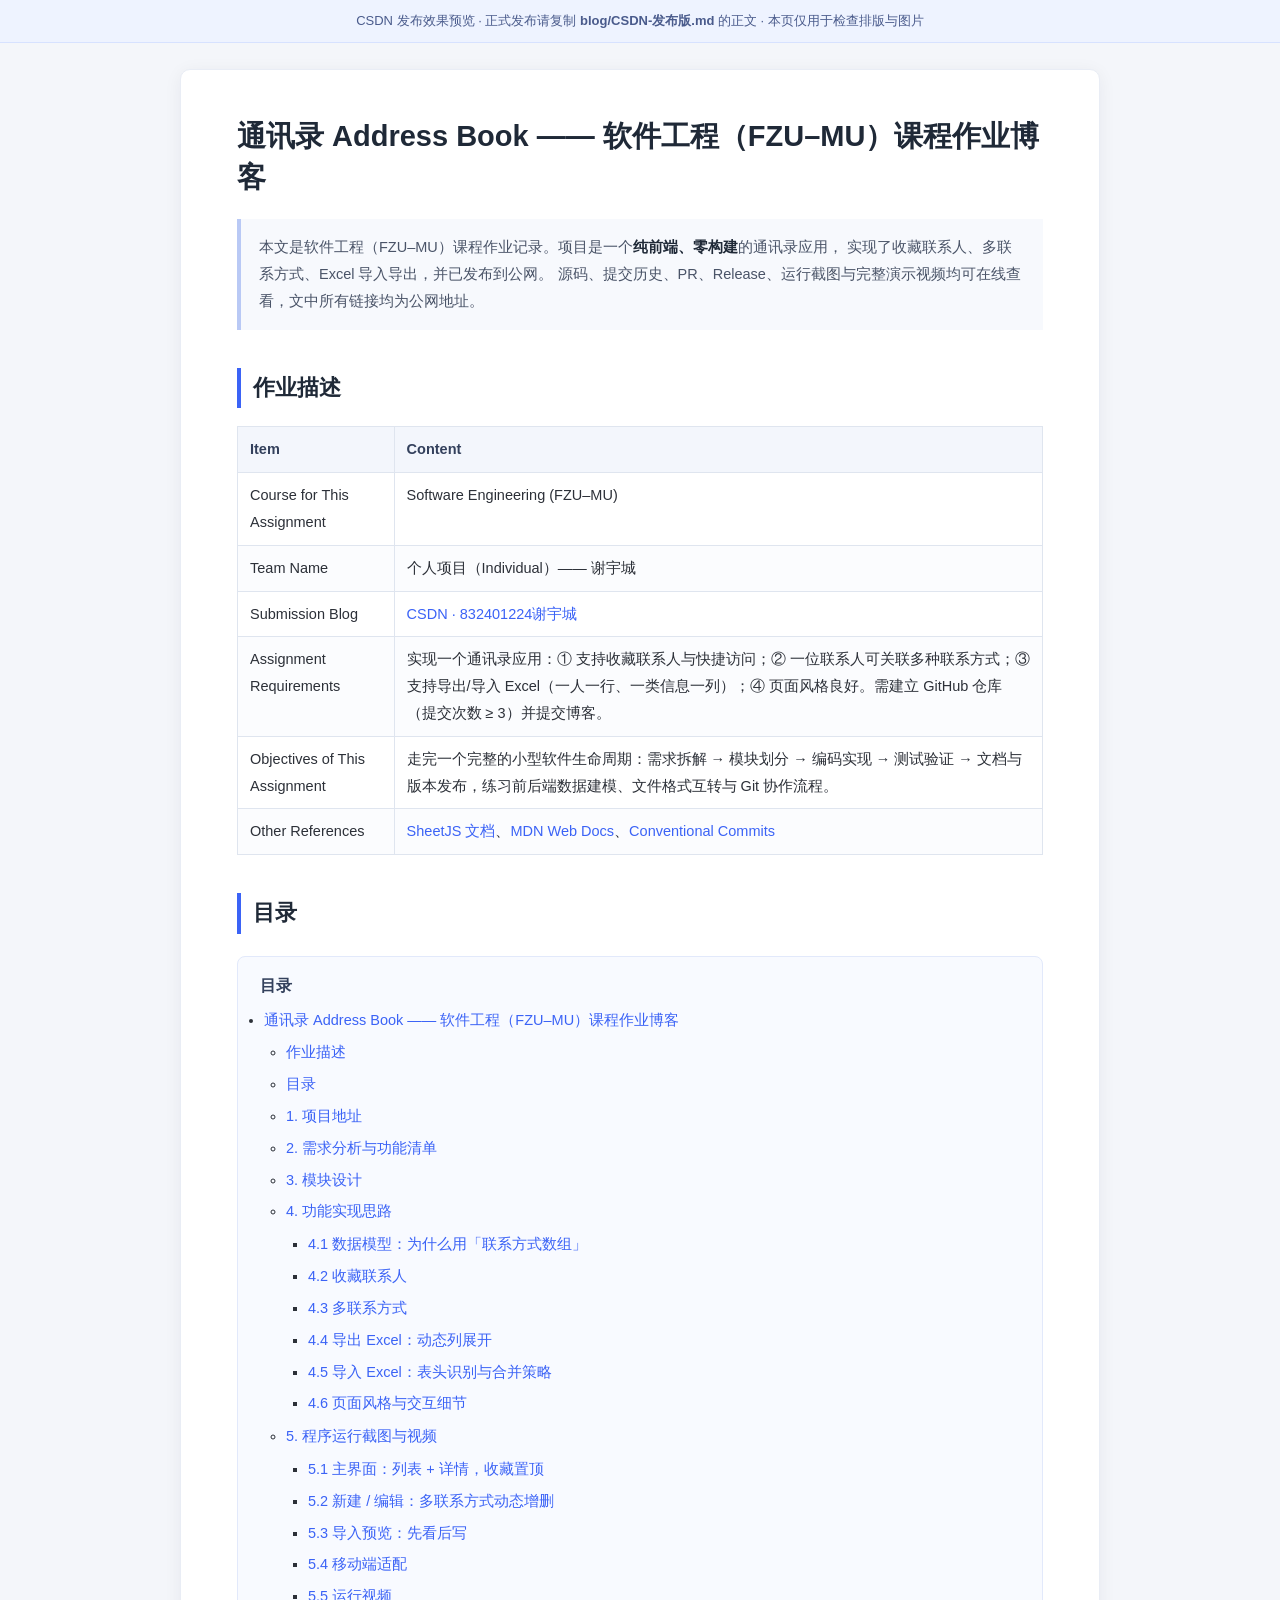
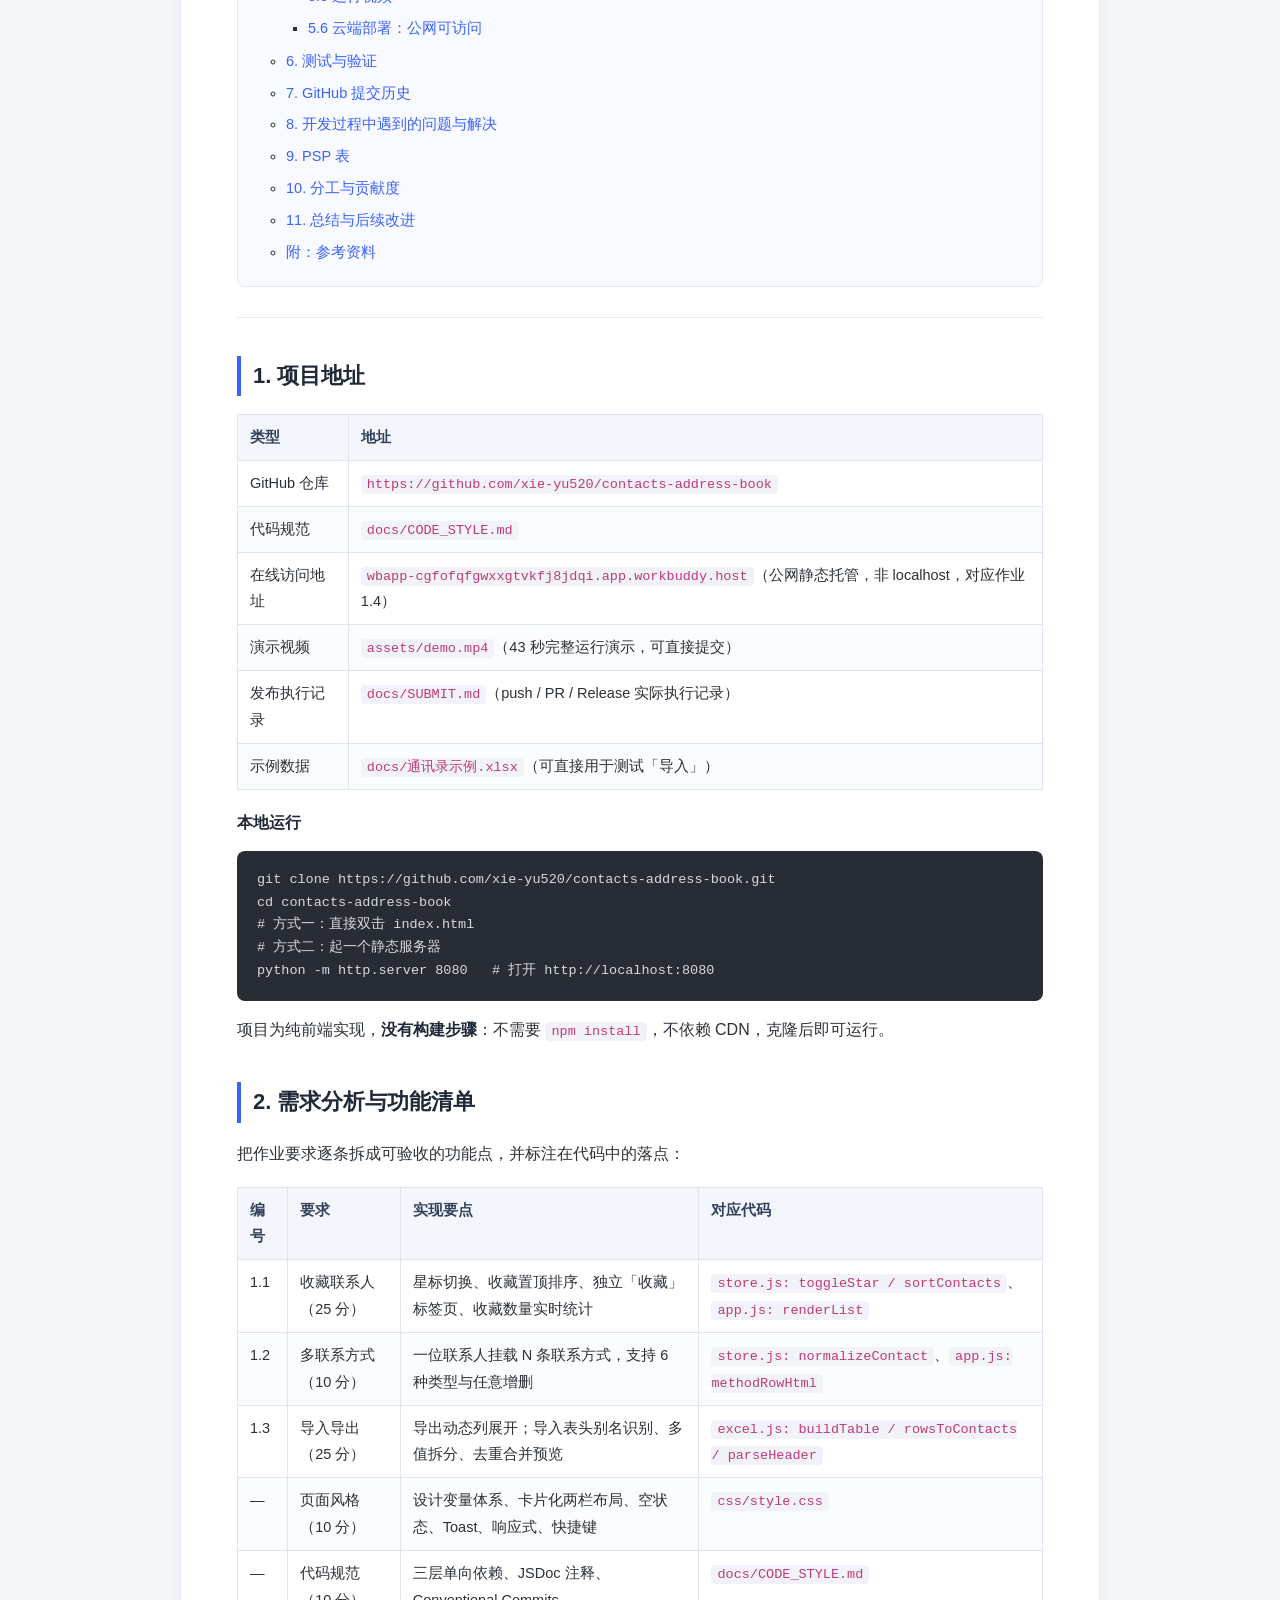
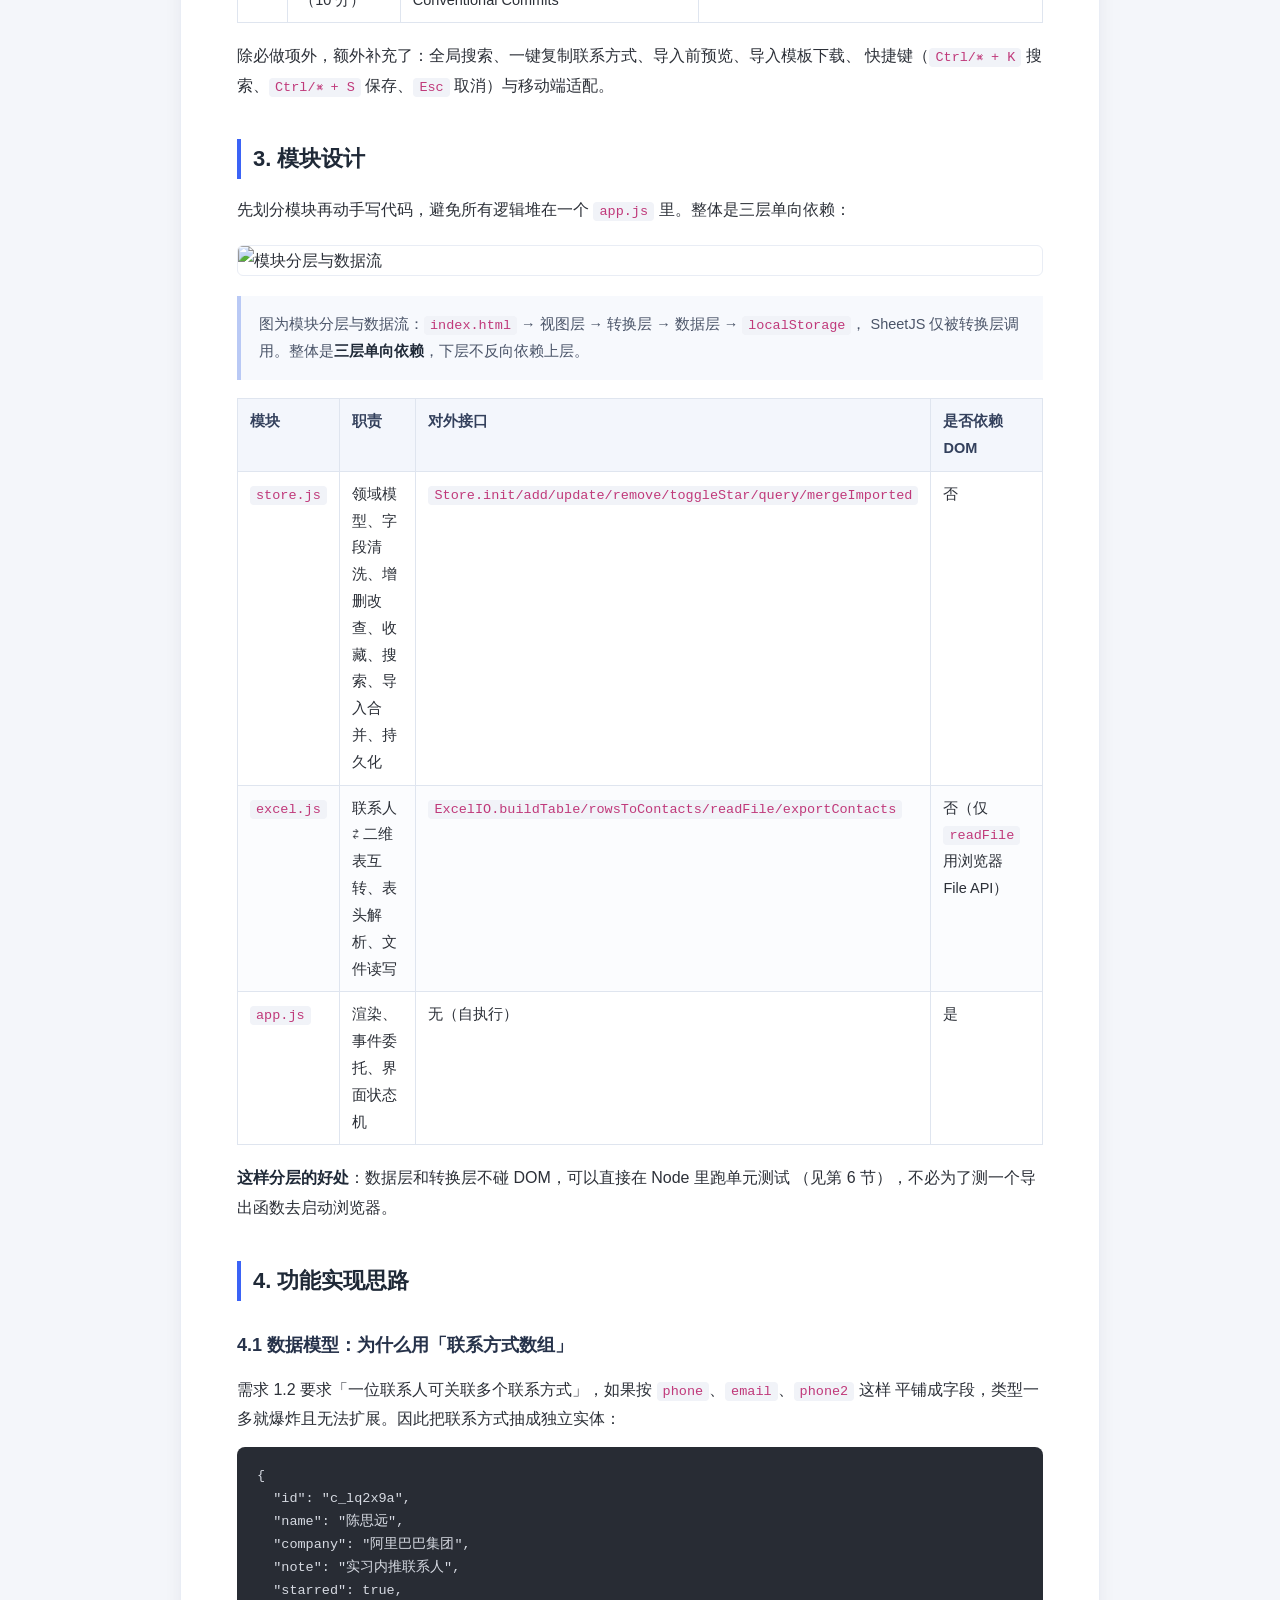
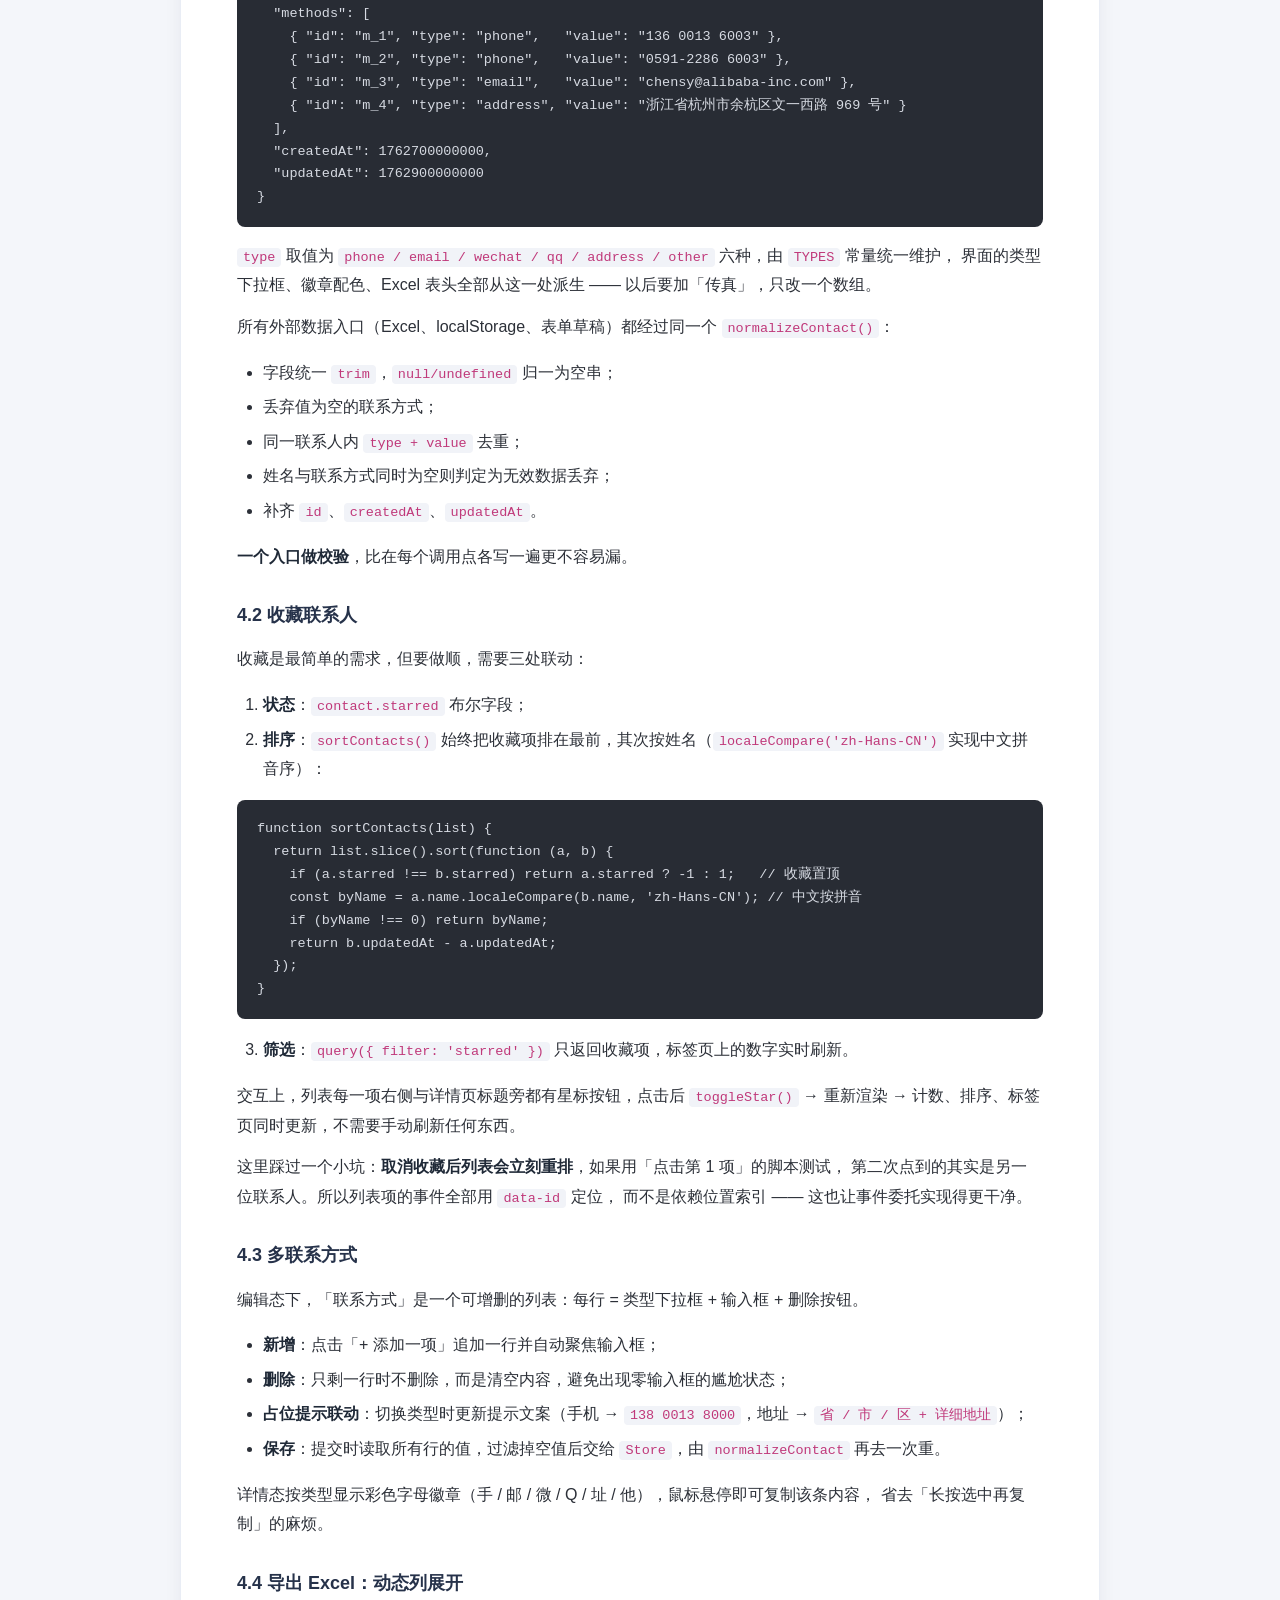
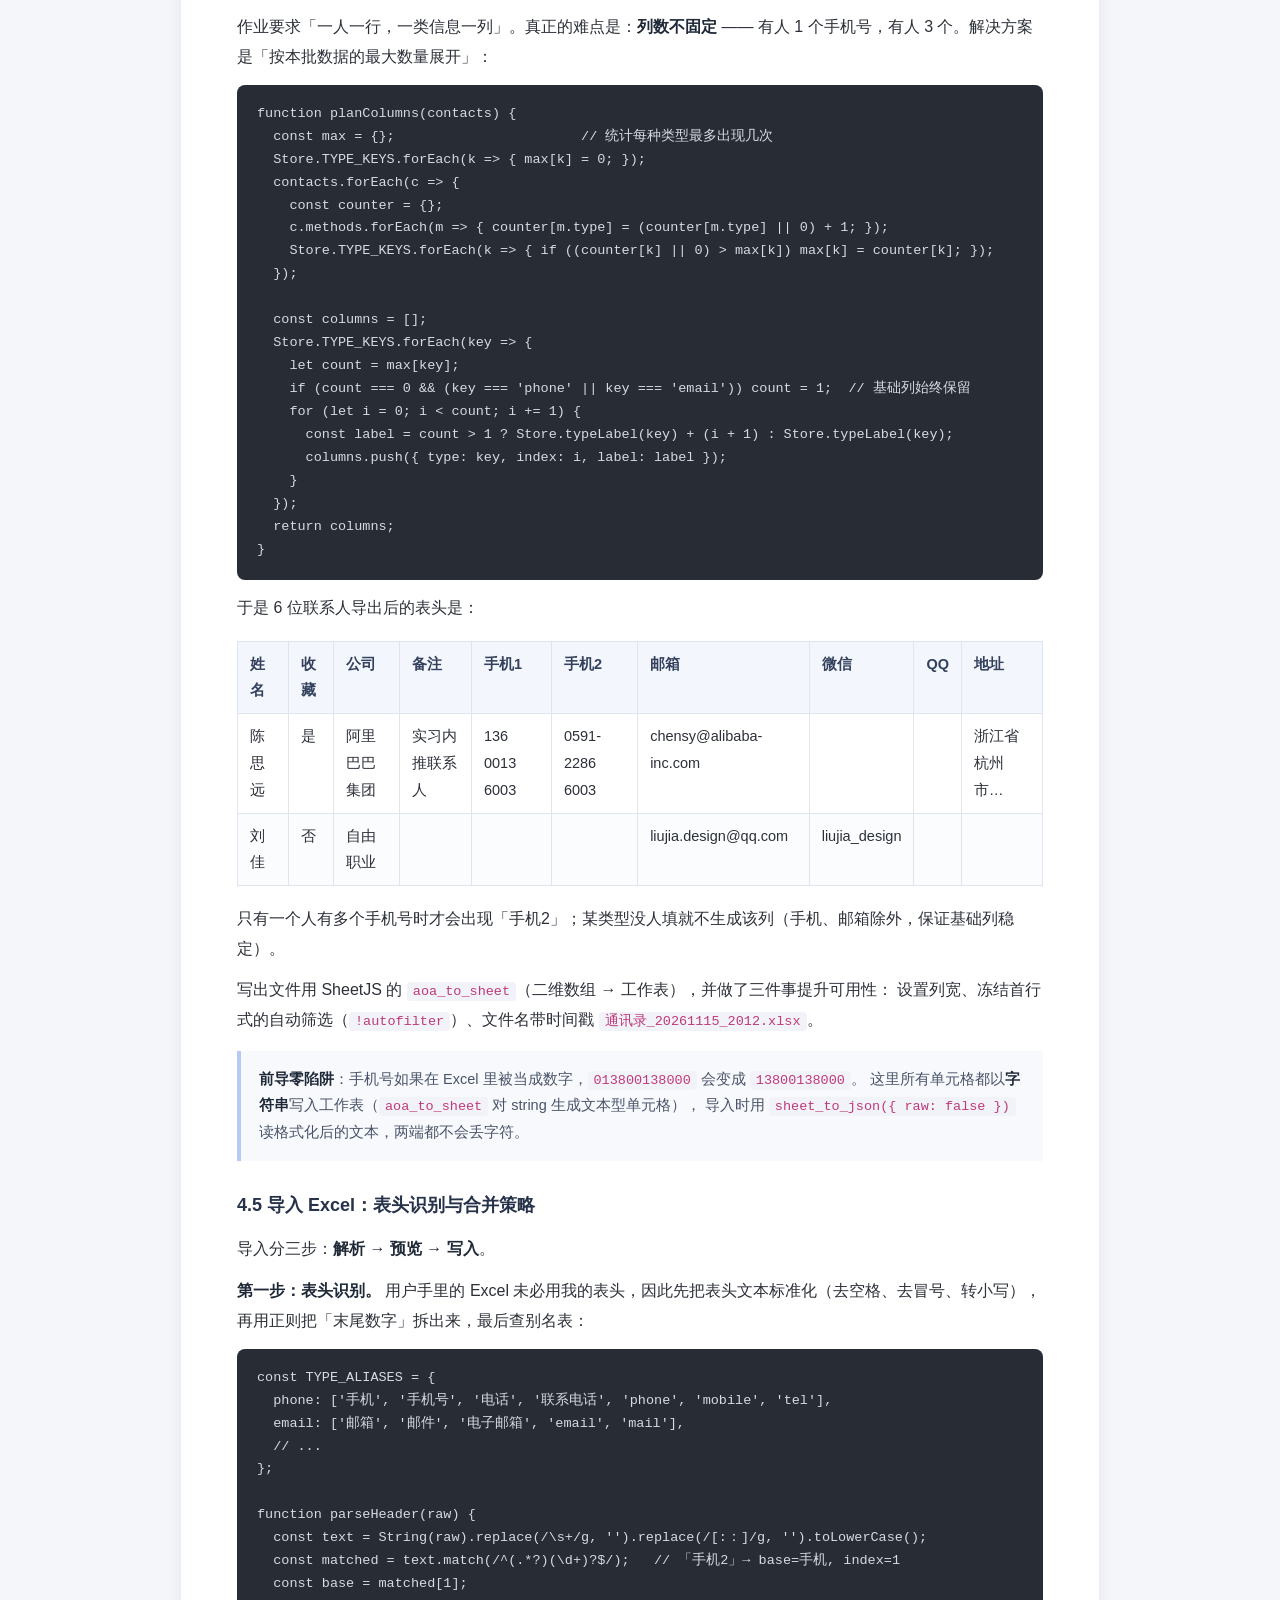
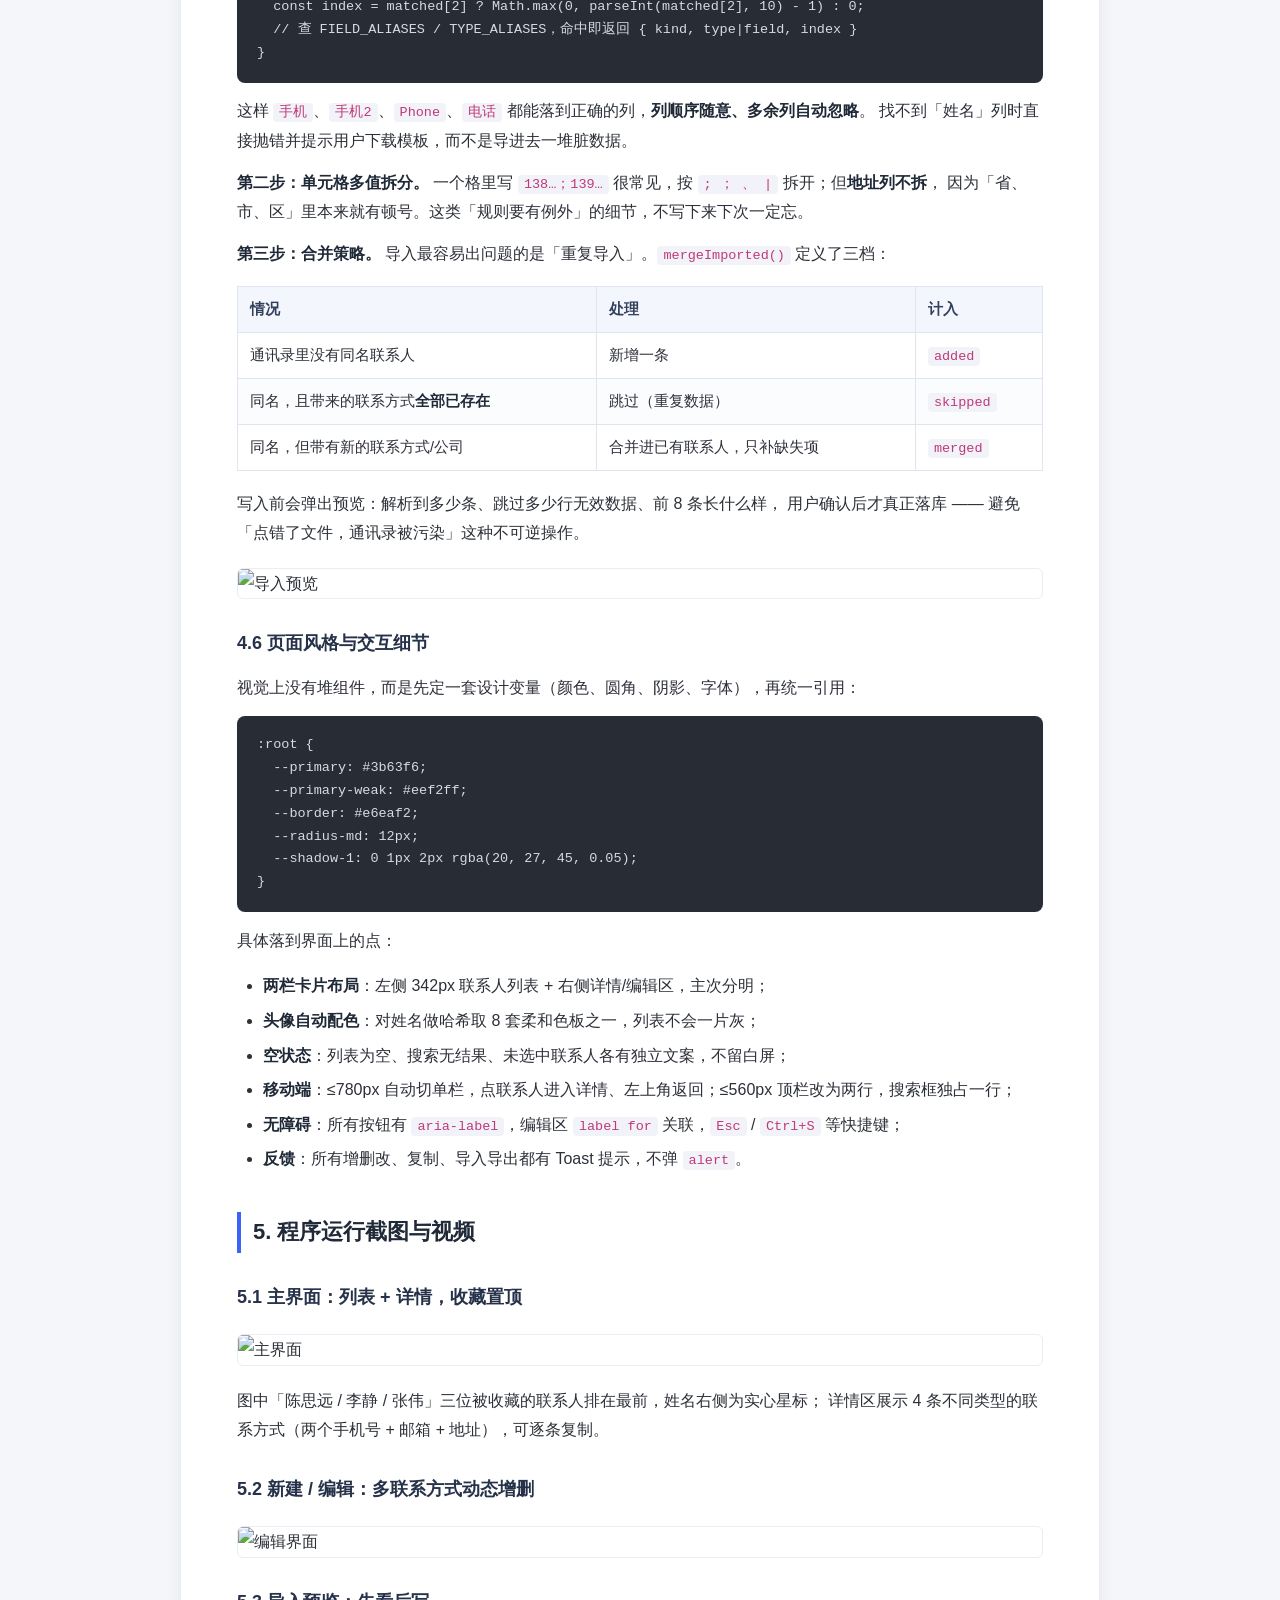
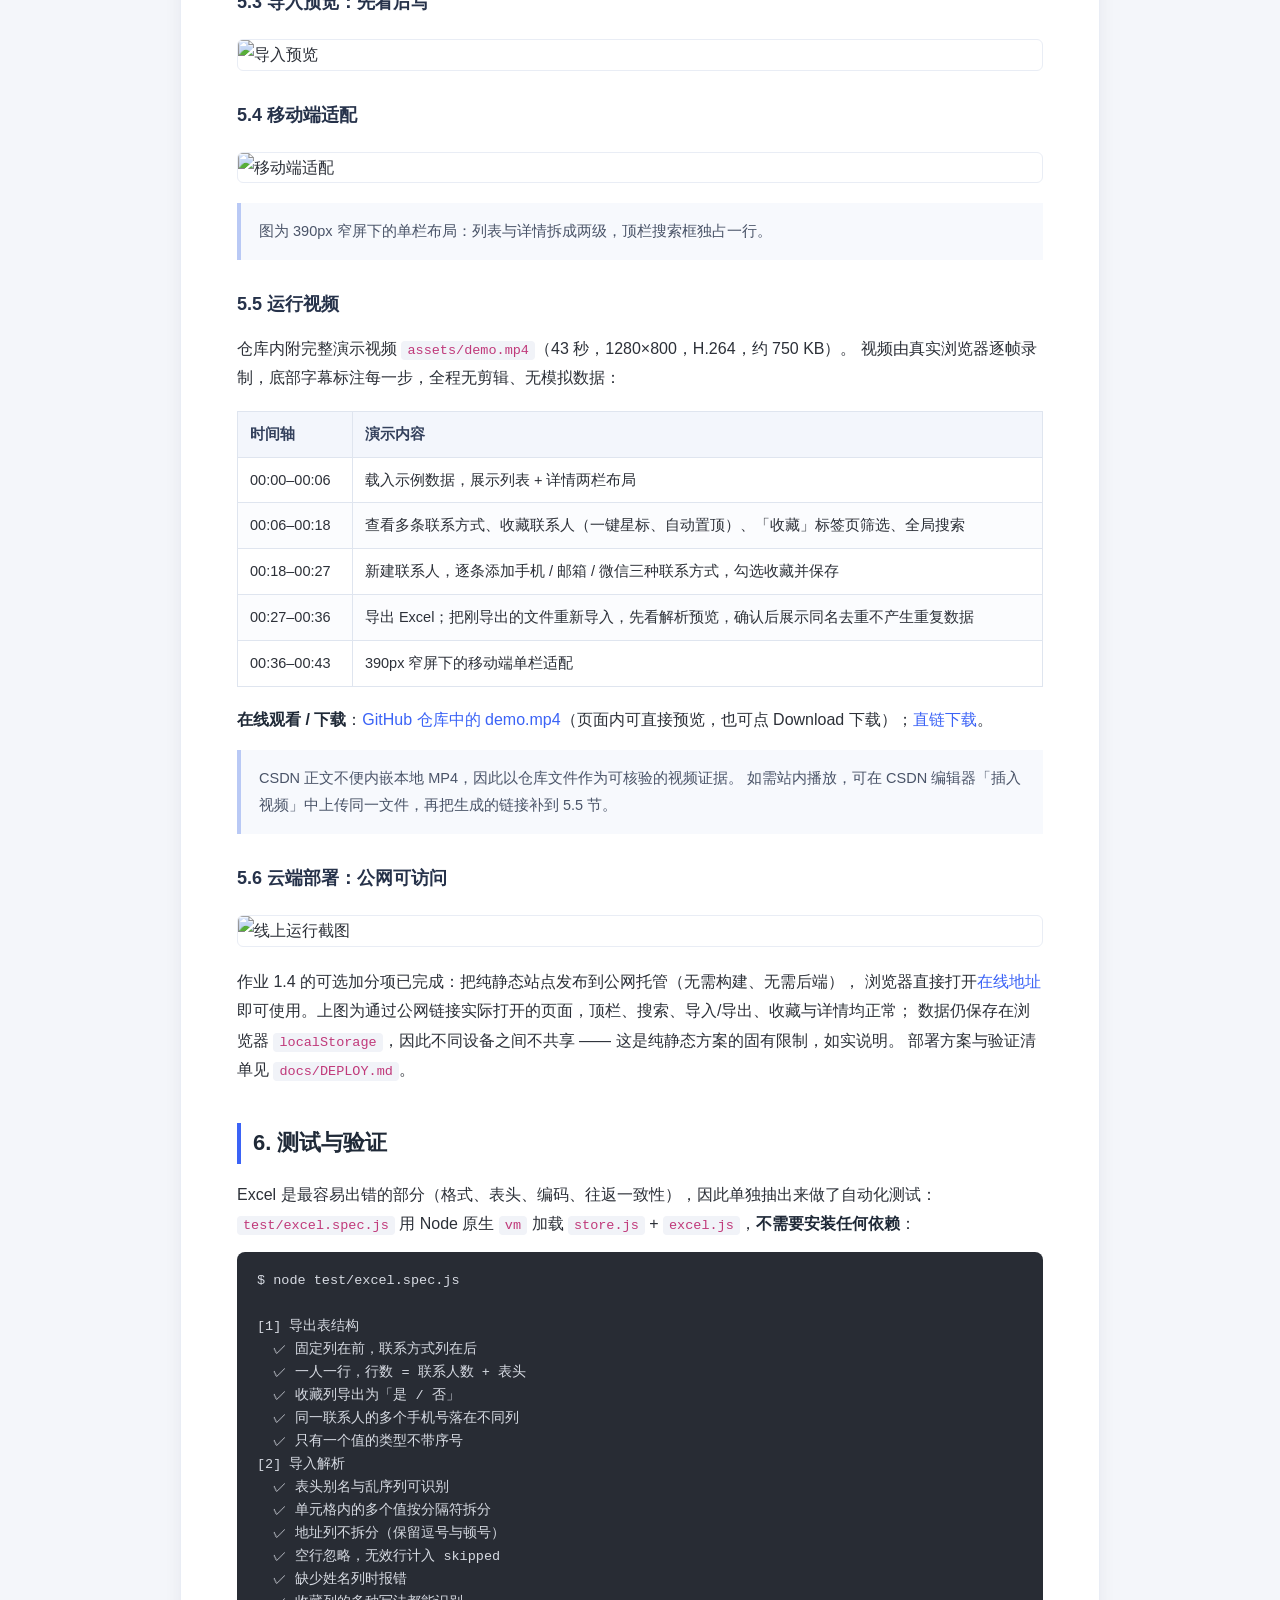
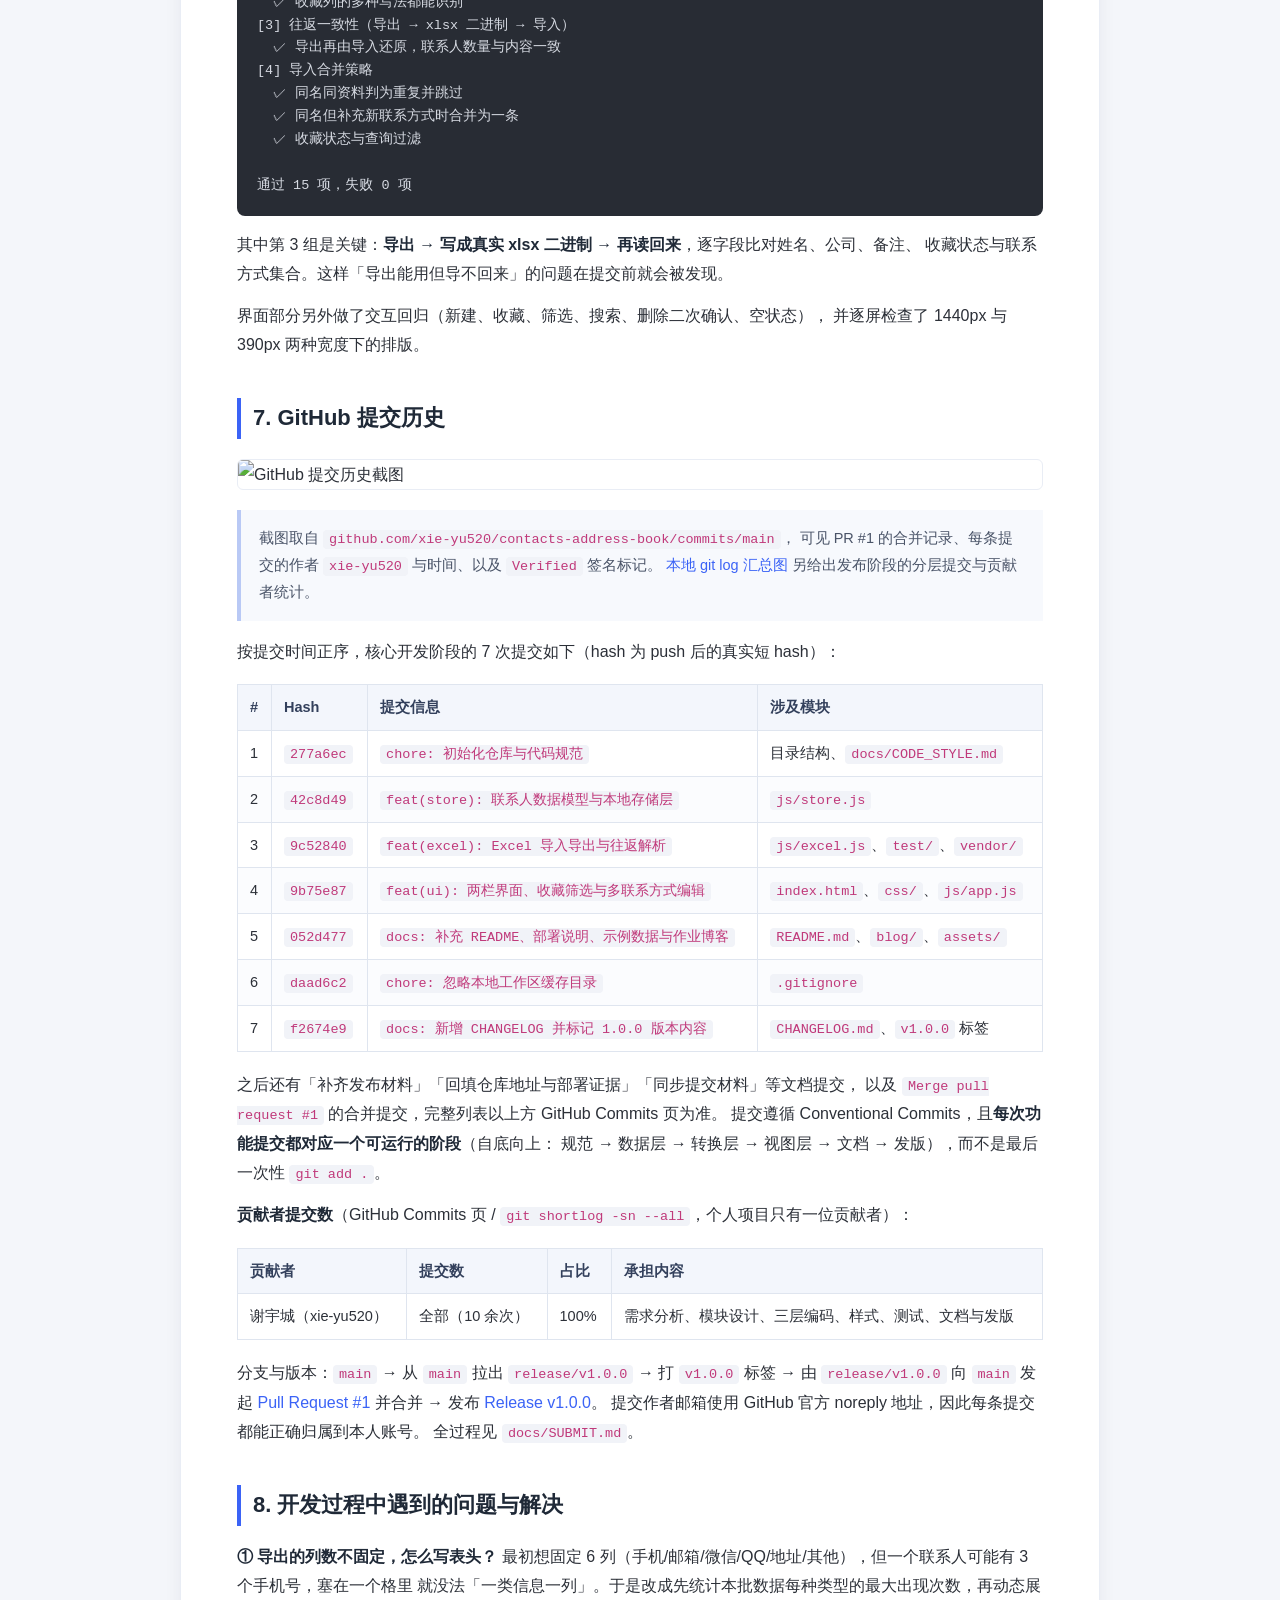
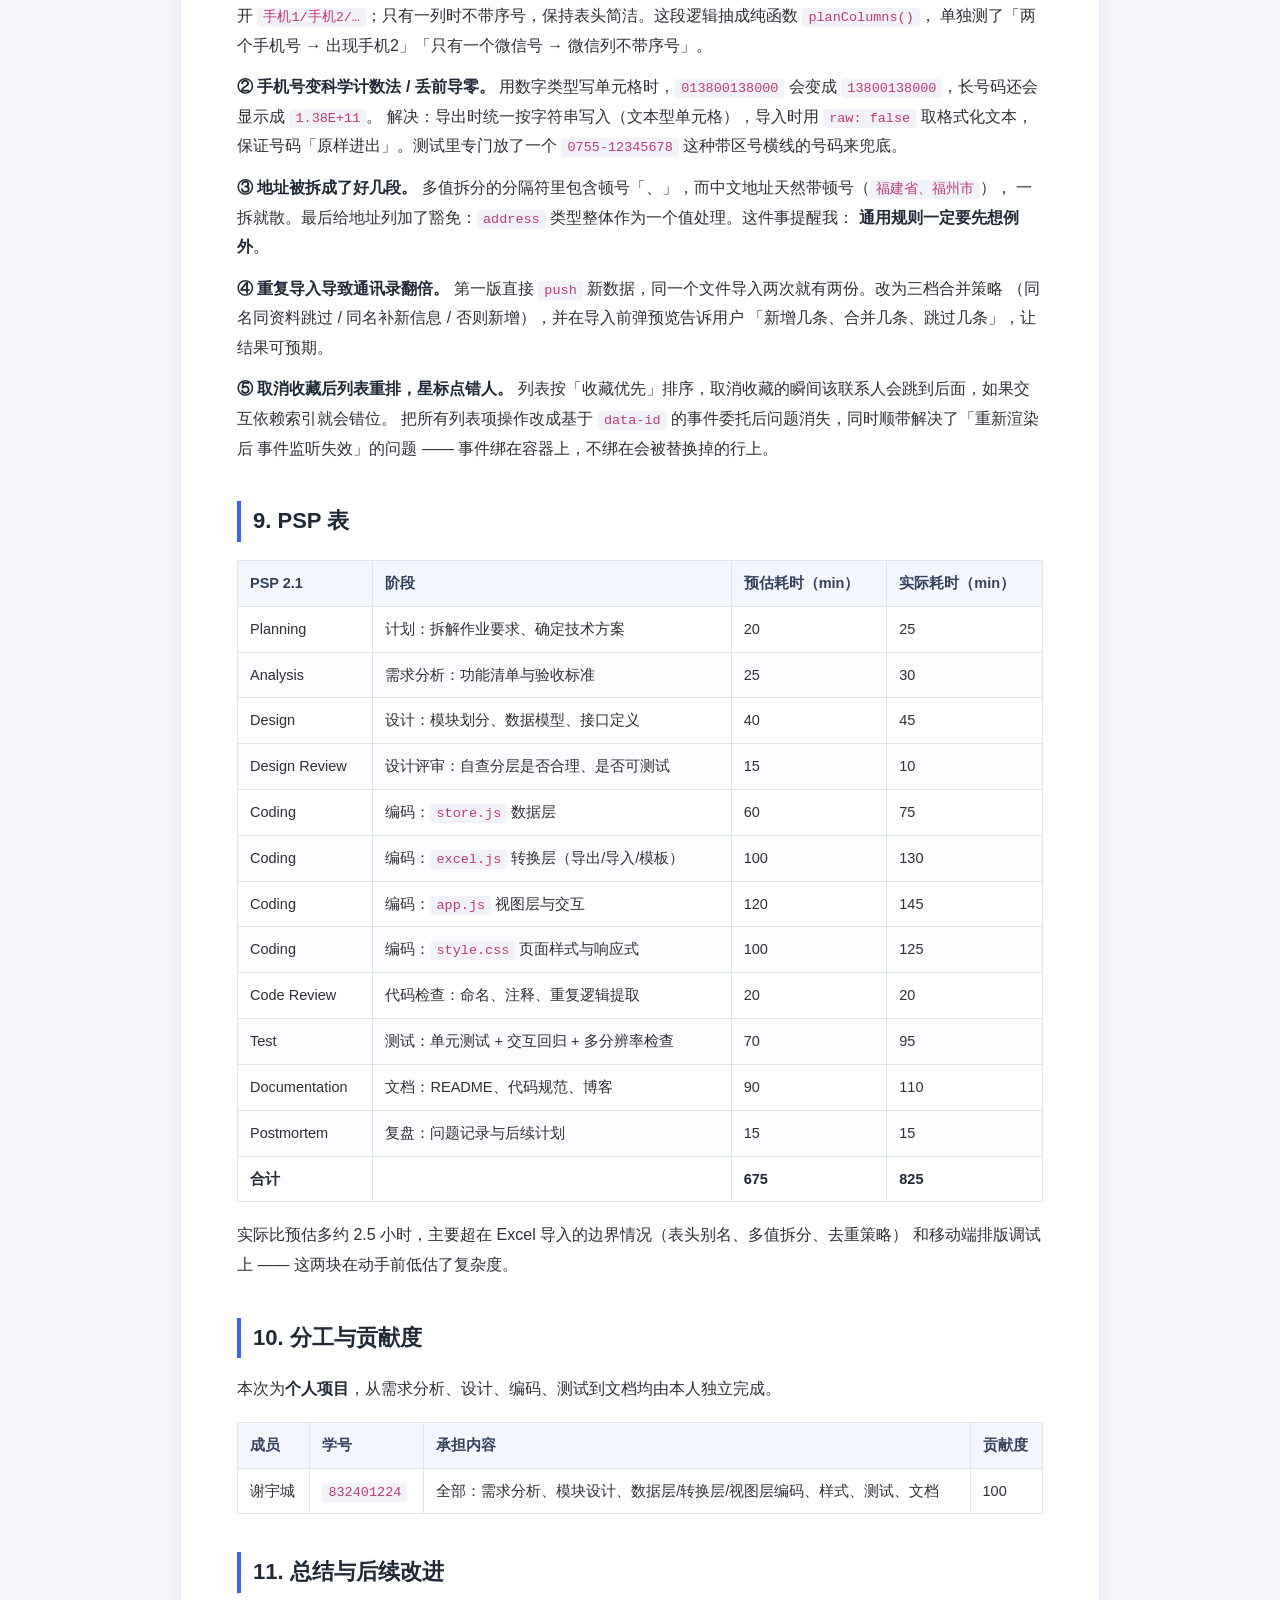
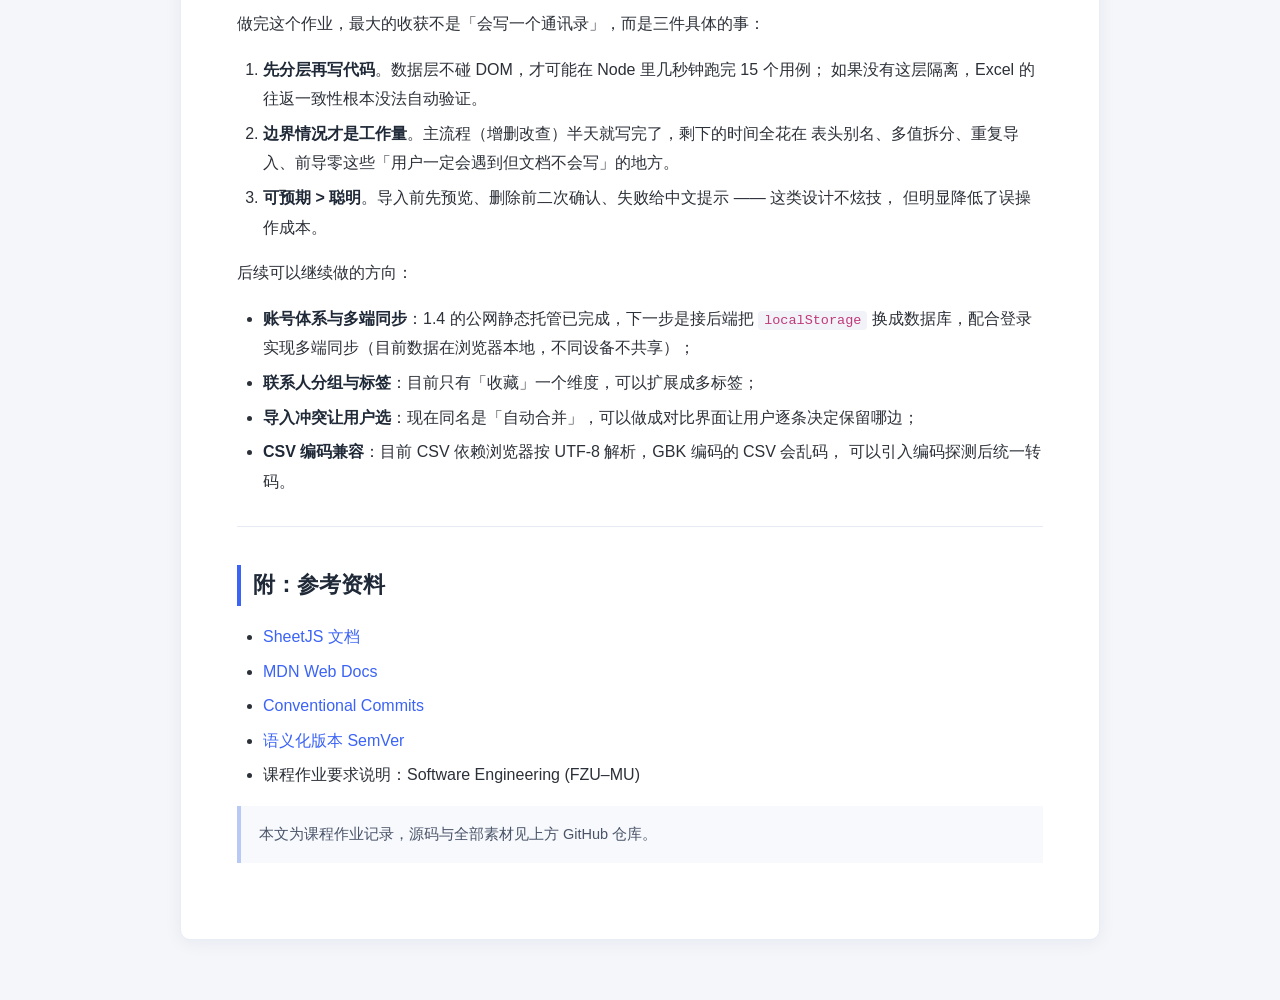
==== commit ab7b10d2: "docs: 按本人要求移除博客评分自查章节并清理全部引用" ====
--- a/blog/CSDN-预览.html
+++ b/blog/CSDN-预览.html
@@ -123,7 +123,6 @@
 <li><a href="#9-psp">9. PSP 表</a></li>
 <li><a href="#10">10. 分工与贡献度</a></li>
 <li><a href="#11">11. 总结与后续改进</a></li>
-<li><a href="#12">12. 评分标准对照自查</a></li>
 <li><a href="#_3">附：参考资料</a></li>
 </ul>
 </li>
@@ -808,92 +807,13 @@
   可以引入编码探测后统一转码。</li>
 </ul>
 <hr />
-<h2 id="12">12. 评分标准对照自查</h2>
-<p>按作业第 3 节评分表逐条核对，避免提交时漏项：</p>
-<table>
-<thead>
-<tr>
-<th>评分项</th>
-<th>分值</th>
-<th>本博客/仓库中的对应证据</th>
-<th>状态</th>
-</tr>
-</thead>
-<tbody>
-<tr>
-<td>博客 Markdown 排版、GitHub 仓库链接、代码规范链接</td>
-<td>10</td>
-<td>本文含作业描述表、目录、12 个章节与代码块；第 1 节给出 <a href="https://github.com/xie-yu520/contacts-address-book">GitHub 仓库</a> 与 <a href="https://github.com/xie-yu520/contacts-address-book/blob/main/docs/CODE_STYLE.md"><code>docs/CODE_STYLE.md</code></a></td>
-<td>✅</td>
-</tr>
-<tr>
-<td>功能实现思路、程序截图、分工说明</td>
-<td>20</td>
-<td>第 3 节模块划分 + 第 4 节六段实现思路与代码片段 + 第 5 节 5 张截图 + 43 秒完整演示视频 + 第 10 节个人项目说明</td>
-<td>✅</td>
-</tr>
-<tr>
-<td>页面风格</td>
-<td>10</td>
-<td>设计变量、两栏卡片布局、哈希配色头像、Toast、空状态、快捷键、≤780px 响应式；截图见 5.1 / 5.4，说明见 4.6</td>
-<td>✅</td>
-</tr>
-<tr>
-<td>收藏联系人</td>
-<td>25</td>
-<td>星标切换、收藏置顶、独立「收藏」标签页、收藏数实时统计；思路见 4.2，交互回归见第 6 节</td>
-<td>✅</td>
-</tr>
-<tr>
-<td>多种联系方式</td>
-<td>10</td>
-<td>6 种类型、任意条数、动态增删、类型切换、逐条复制；思路见 4.3，截图见 5.2</td>
-<td>✅</td>
-</tr>
-<tr>
-<td>Excel 导入导出</td>
-<td>25</td>
-<td>导出一人一行/一类一列（同类多值动态展开）、导入别名识别/多值拆分/三档合并 + 导入前预览；思路见 4.4 / 4.5，往返测试见第 6 节，示例文件 <code>docs/通讯录示例.xlsx</code></td>
-<td>✅</td>
-</tr>
-<tr>
-<td>云端部署（可选加分）</td>
-<td>+15</td>
-<td><a href="https://wbapp-cgfofqfgwxxgtvkfj8jdqi.app.workbuddy.host/?sharecode=STHYHDZQYE">公网在线地址</a>：纯静态站已发布为公网页面（非 localhost）；证据见 5.6 节与 <code>assets/screen_online.png</code>，方案见 <code>docs/DEPLOY.md</code></td>
-<td>✅ 已完成</td>
-</tr>
-<tr>
-<td>GitHub 仓库提交次数 ≥ 3</td>
-<td>—</td>
-<td>10 余次提交，全部归属 <code>xie-yu520</code>；第 7 节附真实 GitHub Commits 页截图与贡献者统计</td>
-<td>✅</td>
-</tr>
-<tr>
-<td>发版本并发起 Pull Request</td>
-<td>—</td>
-<td><a href="https://github.com/xie-yu520/contacts-address-book/pull/1">PR #1</a> 已合并，<a href="https://github.com/xie-yu520/contacts-address-book/releases/tag/v1.0.0">Release v1.0.0</a> 已发布，<code>CHANGELOG.md</code> 与 <code>v1.0.0</code> 标签齐全</td>
-<td>✅</td>
-</tr>
-<tr>
-<td>PSP 表 / 提交历史截图 / 贡献度</td>
-<td>—</td>
-<td>第 9 节 PSP 表、第 7 节 GitHub 提交历史截图、第 10 节贡献度 100%（学号 832401224）</td>
-<td>✅</td>
-</tr>
-</tbody>
-</table>
-<p><strong>结论</strong>：基础分 100 分与可选加分 15 分对应的各项均已具备可核验证据 ——
-GitHub 公开仓库、10 余次提交、已合并的 PR #1、已发布的 Release v1.0.0、公网在线站点、
-5 张界面/部署截图、1 张模块架构图、1 张 GitHub 提交历史图、43 秒完整演示视频、
-15 项自动化测试全通过。</p>
-<hr />
 <h2 id="_3">附：参考资料</h2>
 <ul>
 <li><a href="https://docs.sheetjs.com/">SheetJS 文档</a></li>
 <li><a href="https://developer.mozilla.org/">MDN Web Docs</a></li>
 <li><a href="https://www.conventionalcommits.org/">Conventional Commits</a></li>
 <li><a href="https://semver.org/lang/zh-CN/">语义化版本 SemVer</a></li>
-<li>作业要求与评分标准：Software Engineering (FZU–MU) 课程作业说明</li>
+<li>课程作业要求说明：Software Engineering (FZU–MU)</li>
 </ul>
 <blockquote>
 <p>本文为课程作业记录，源码与全部素材见上方 GitHub 仓库。</p>
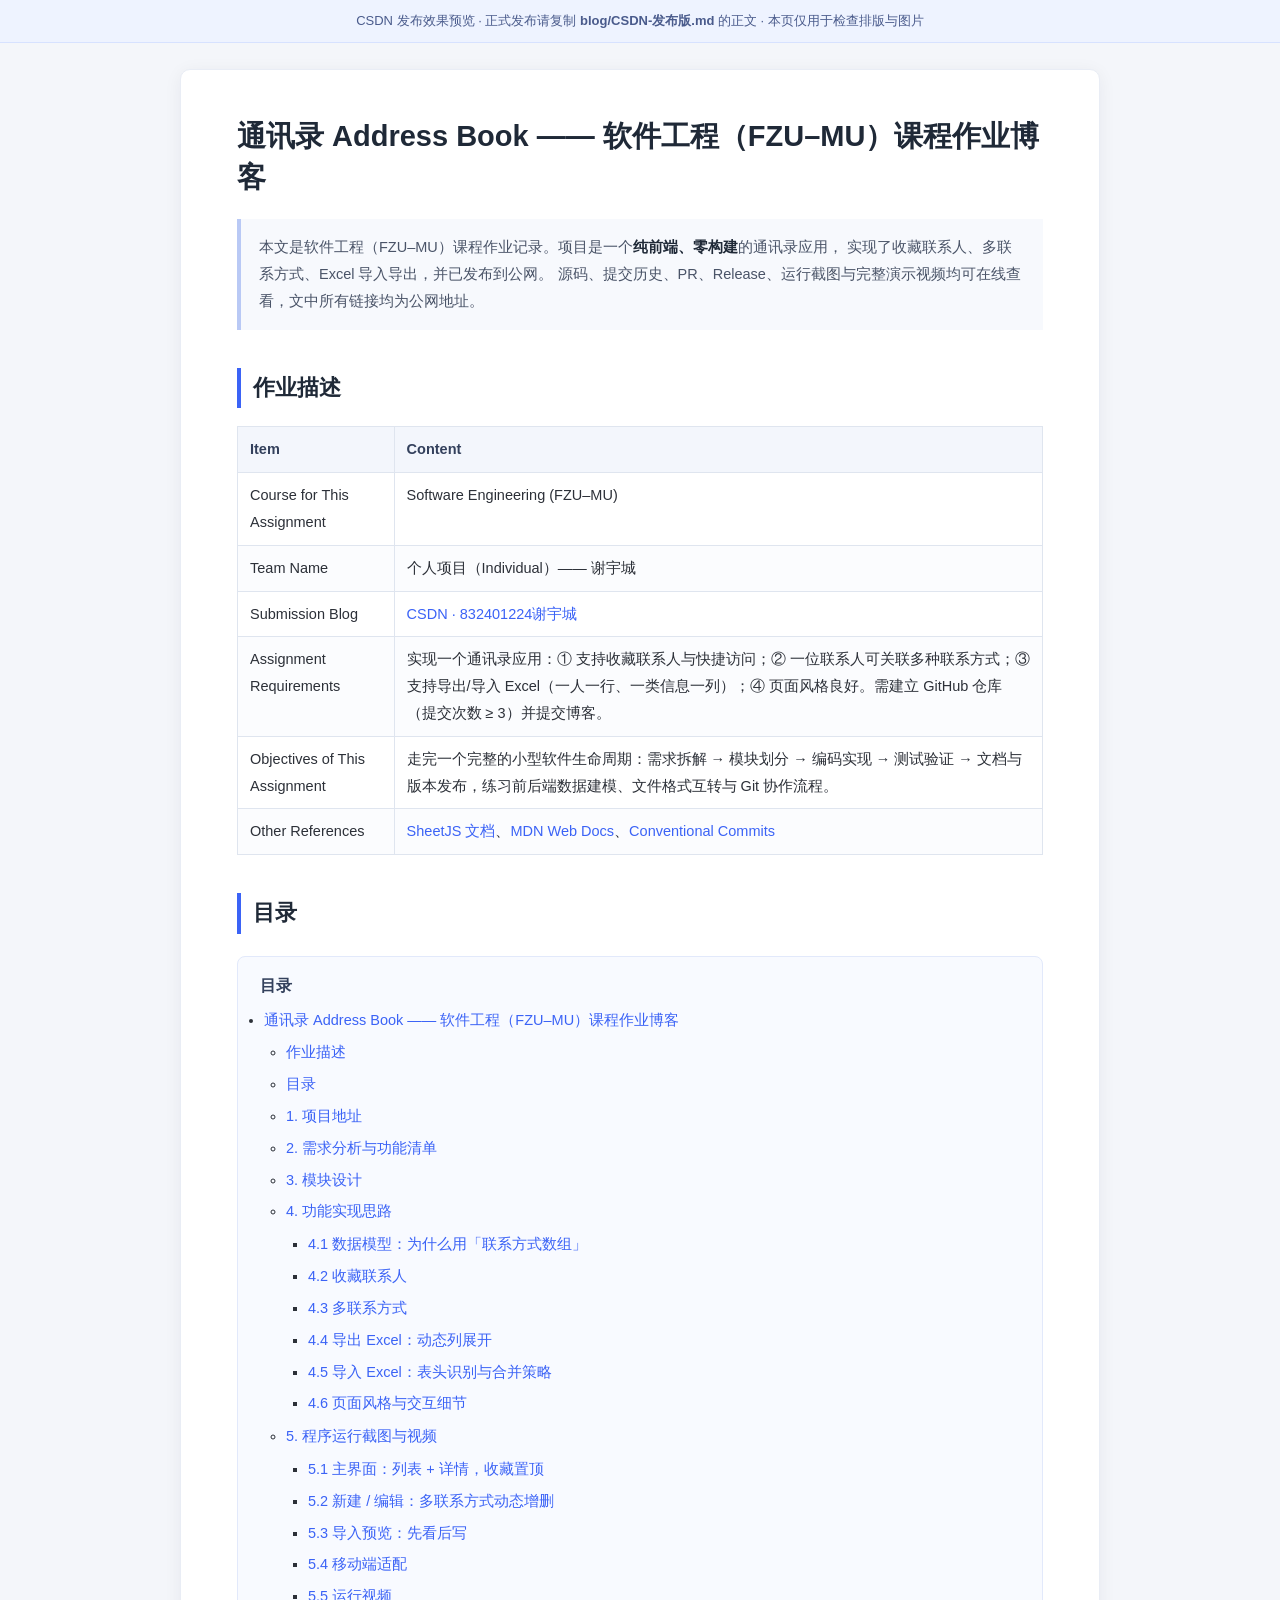
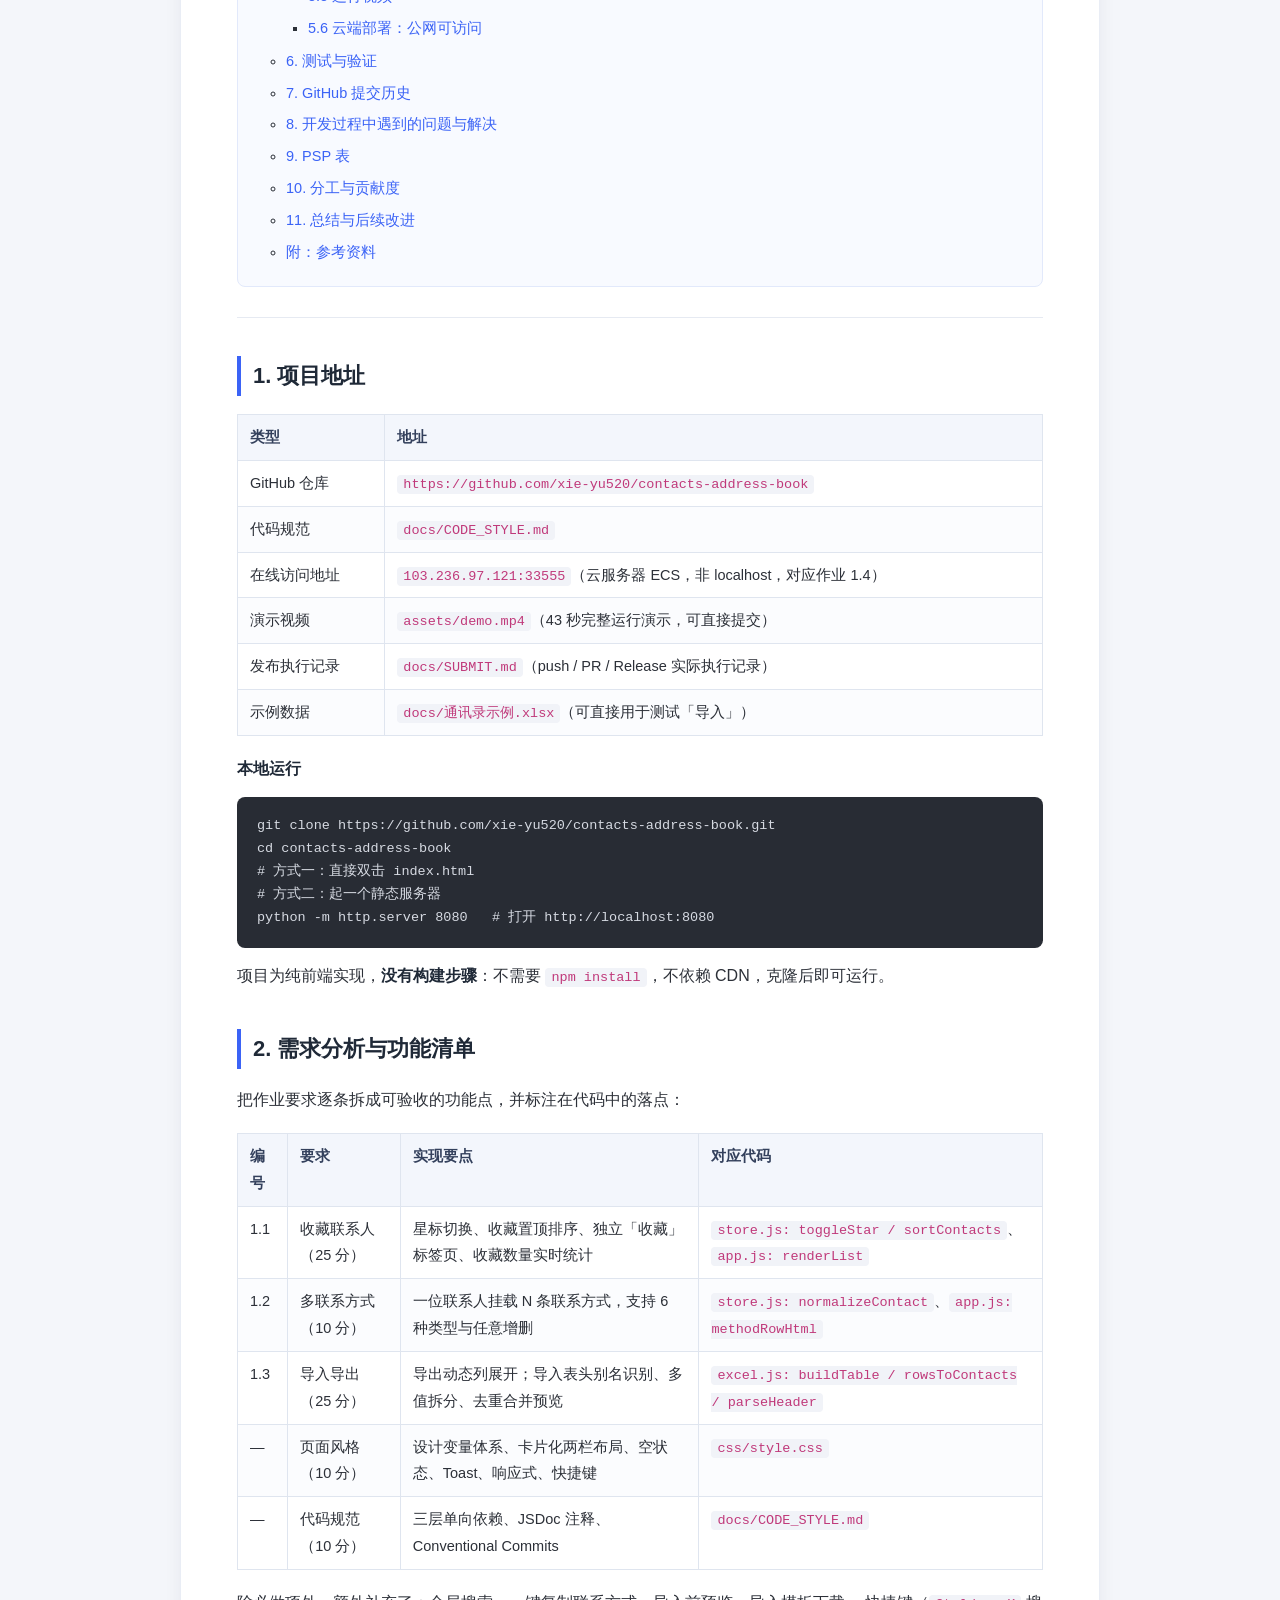
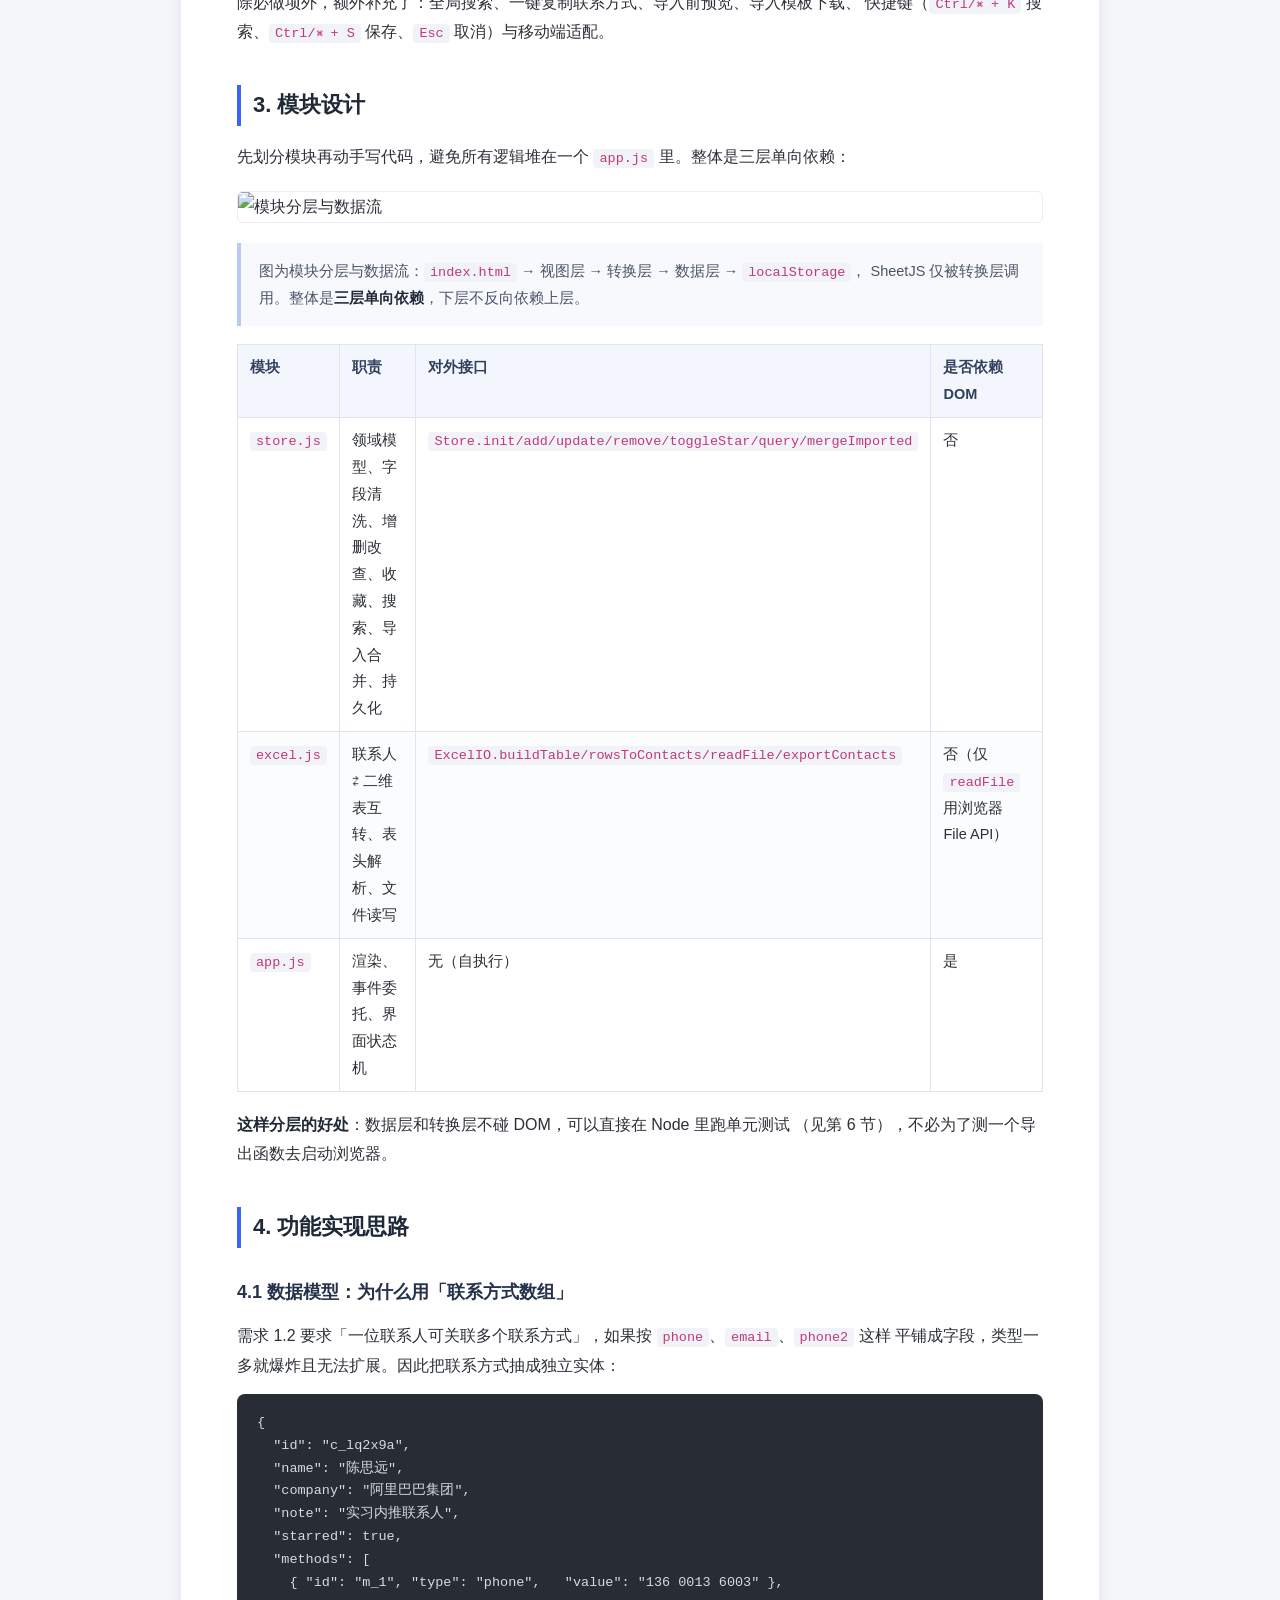
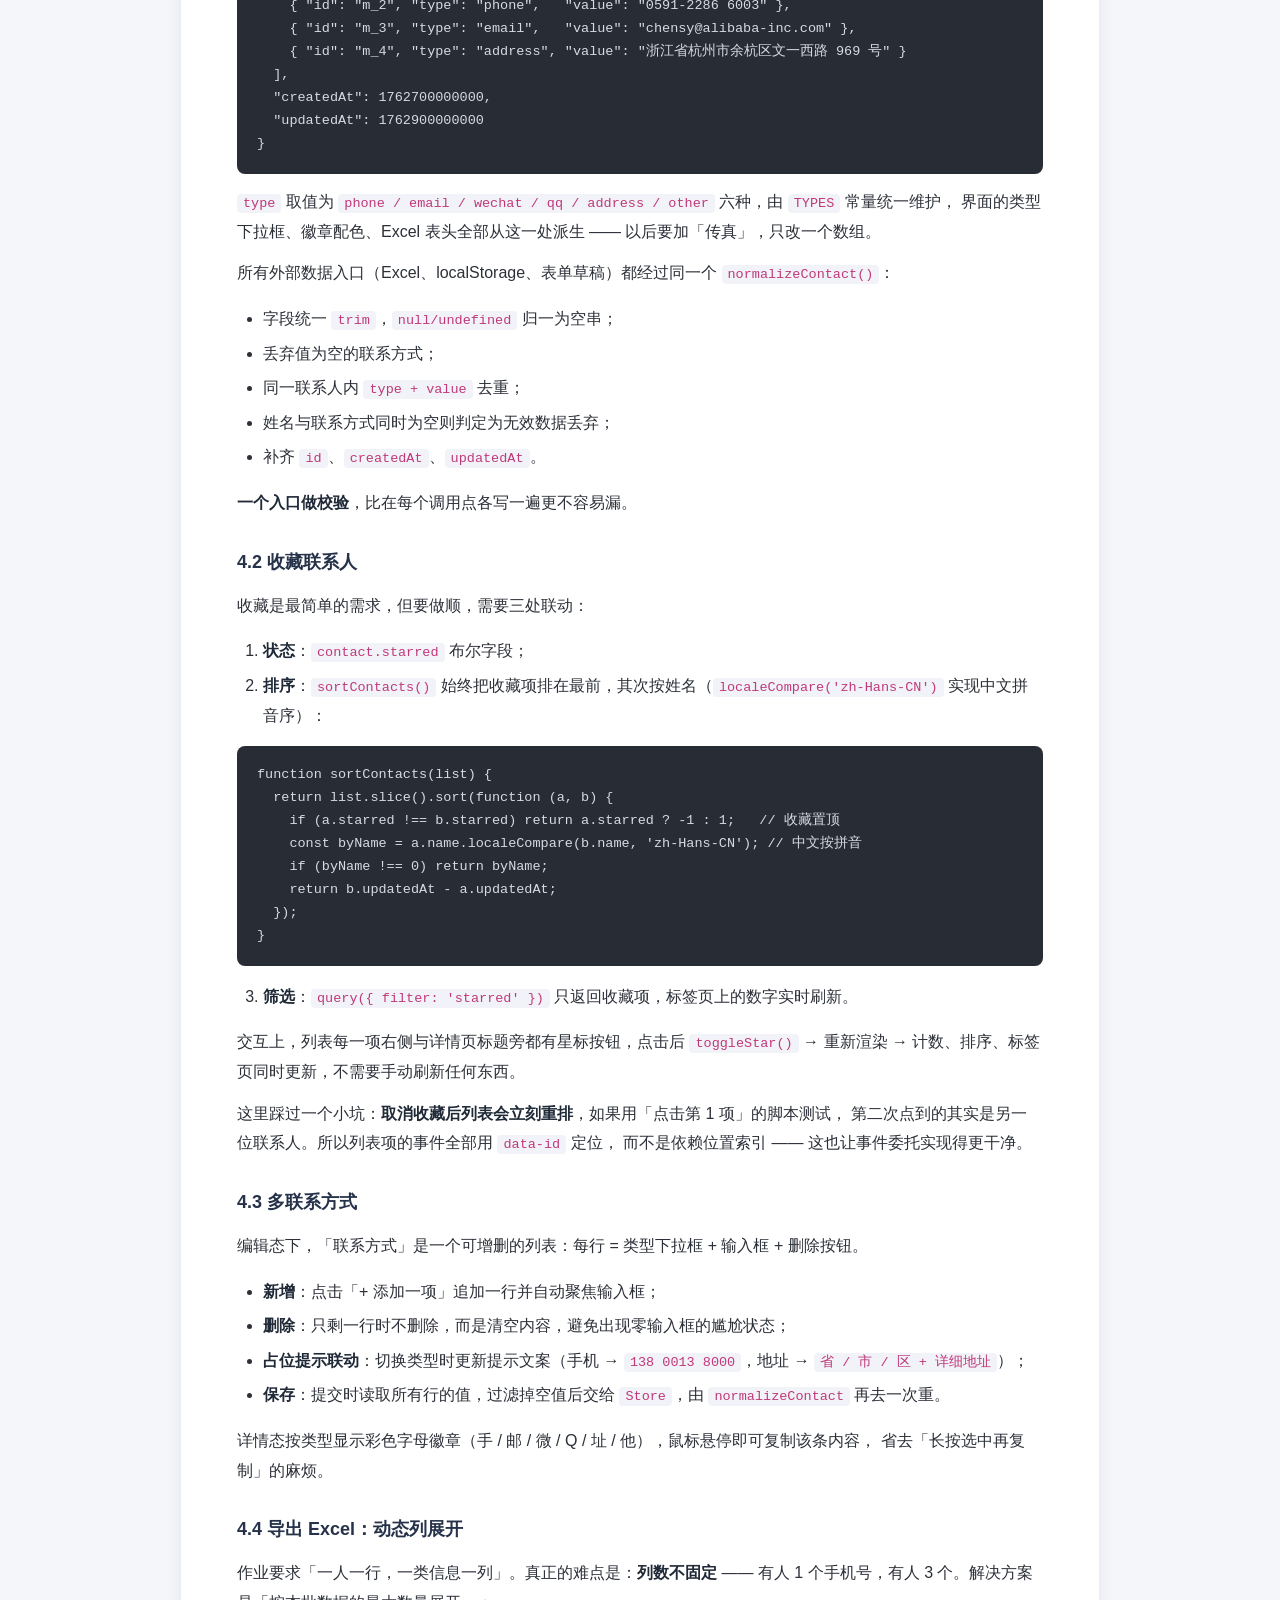
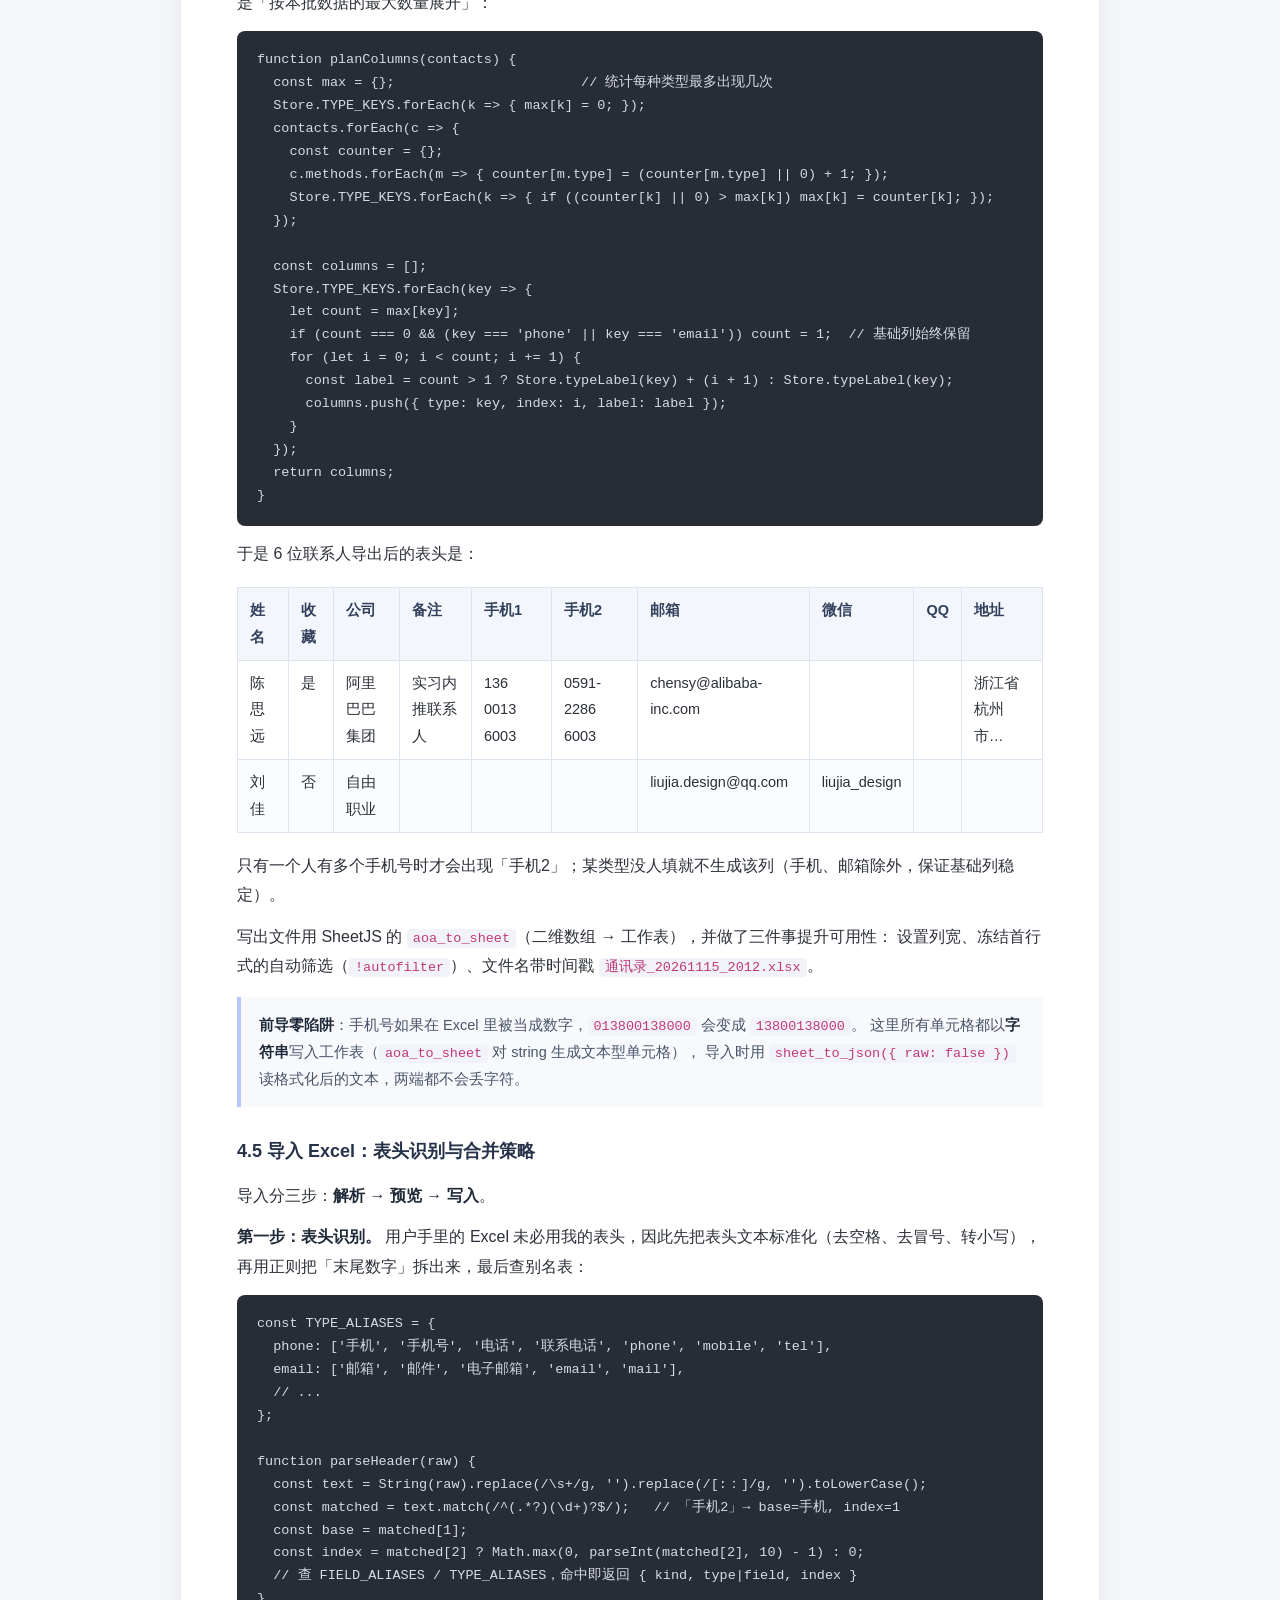
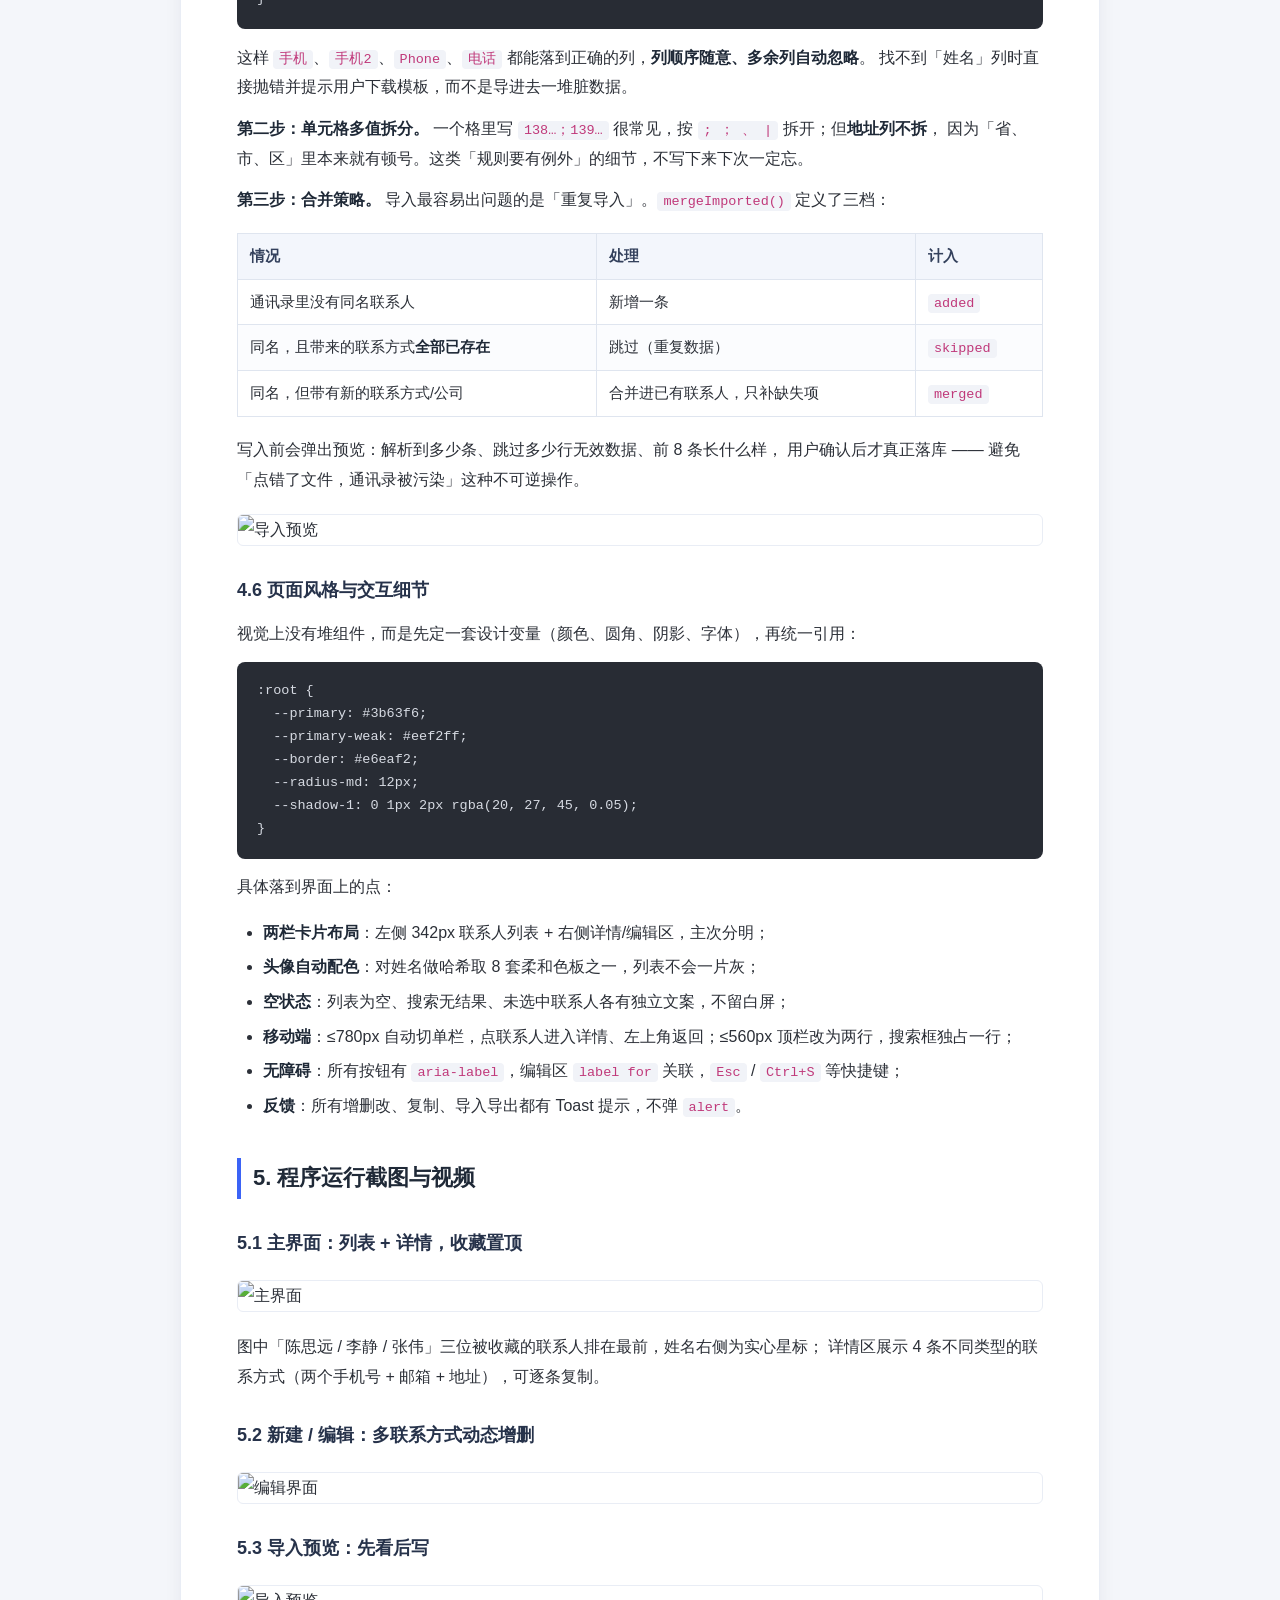
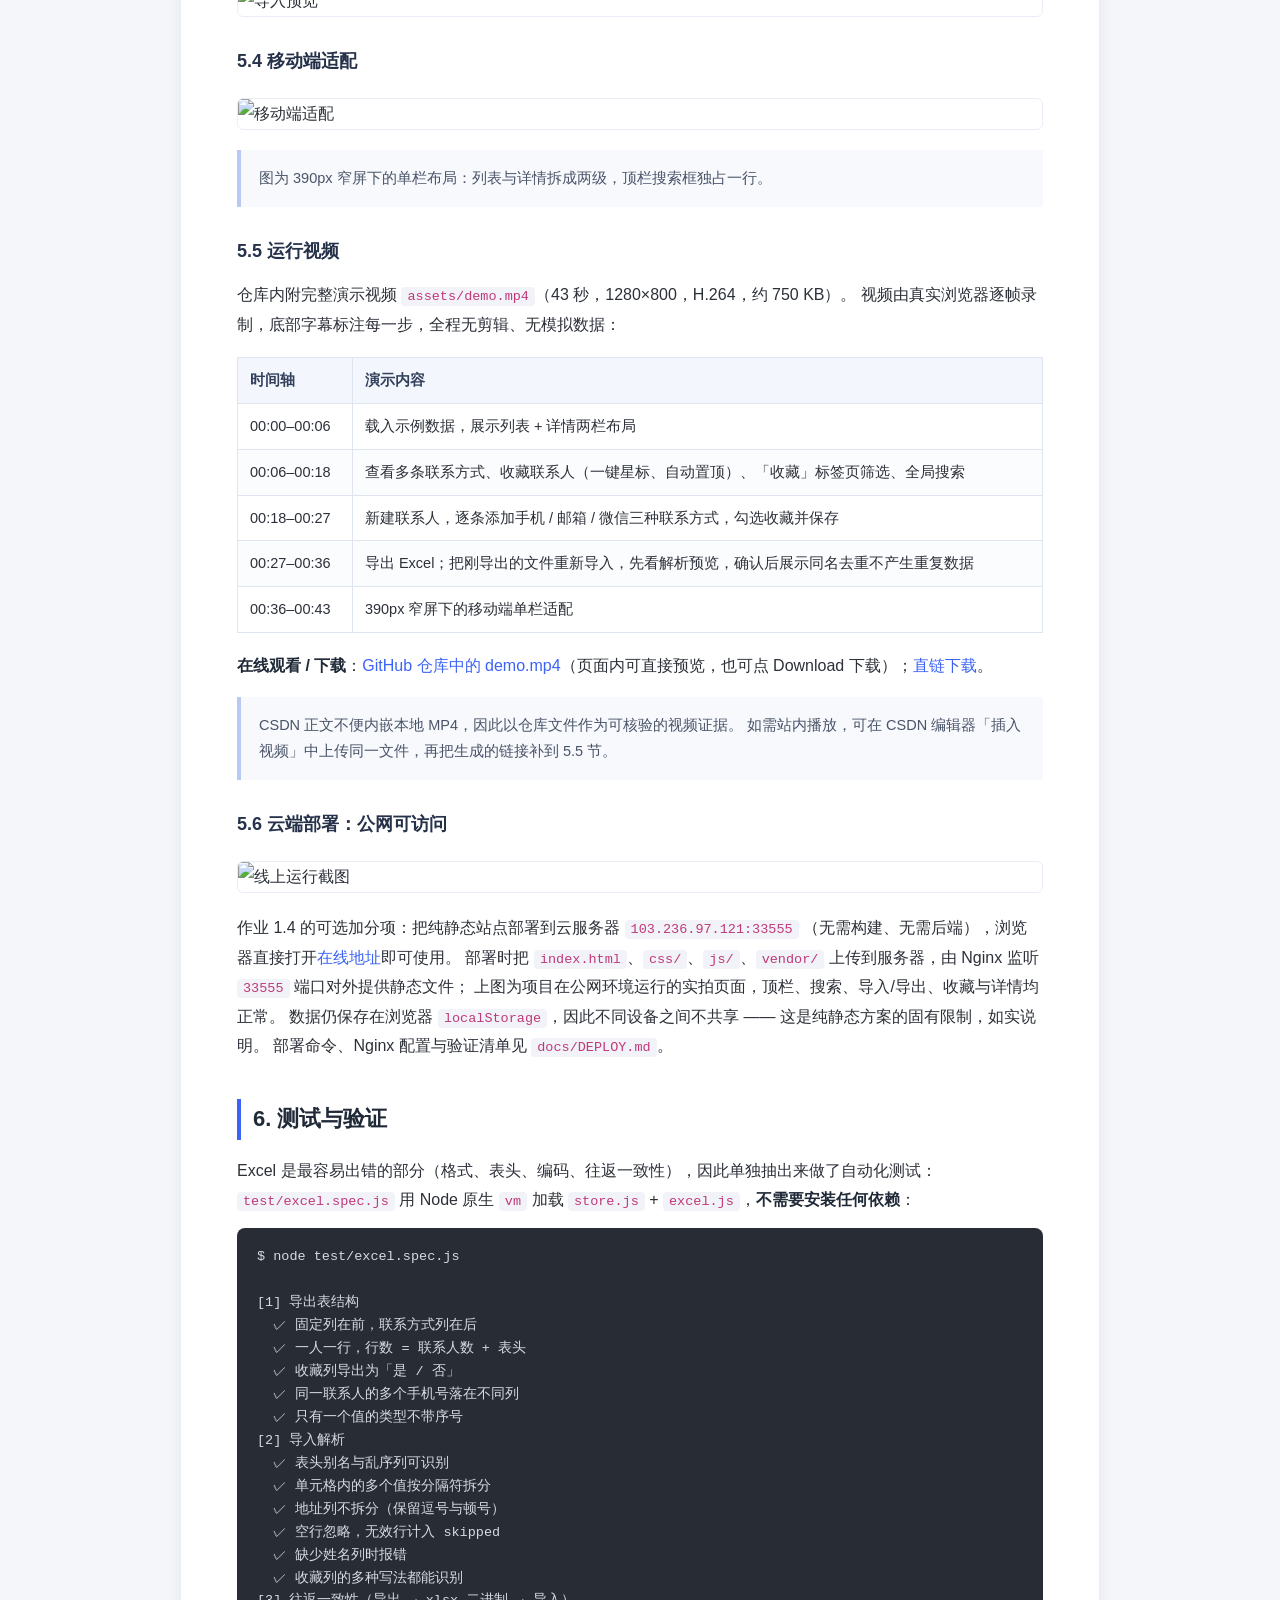
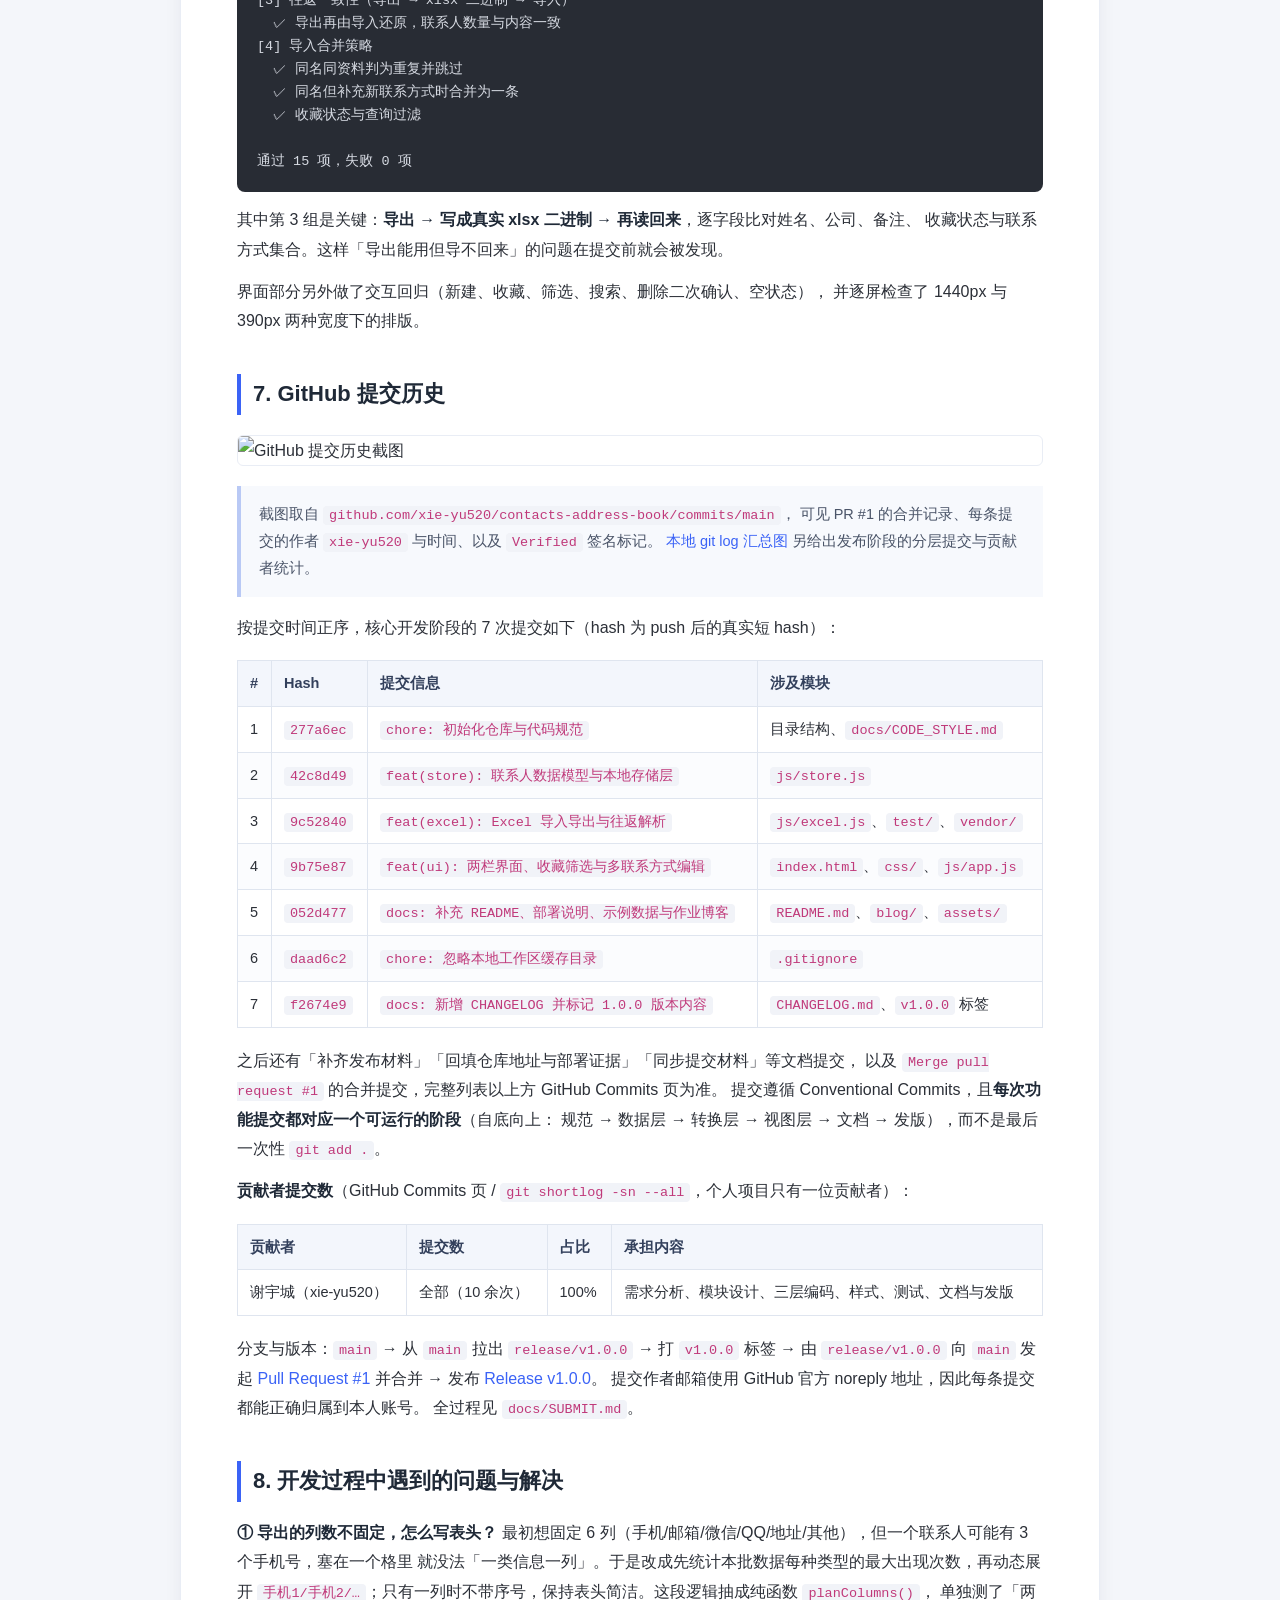
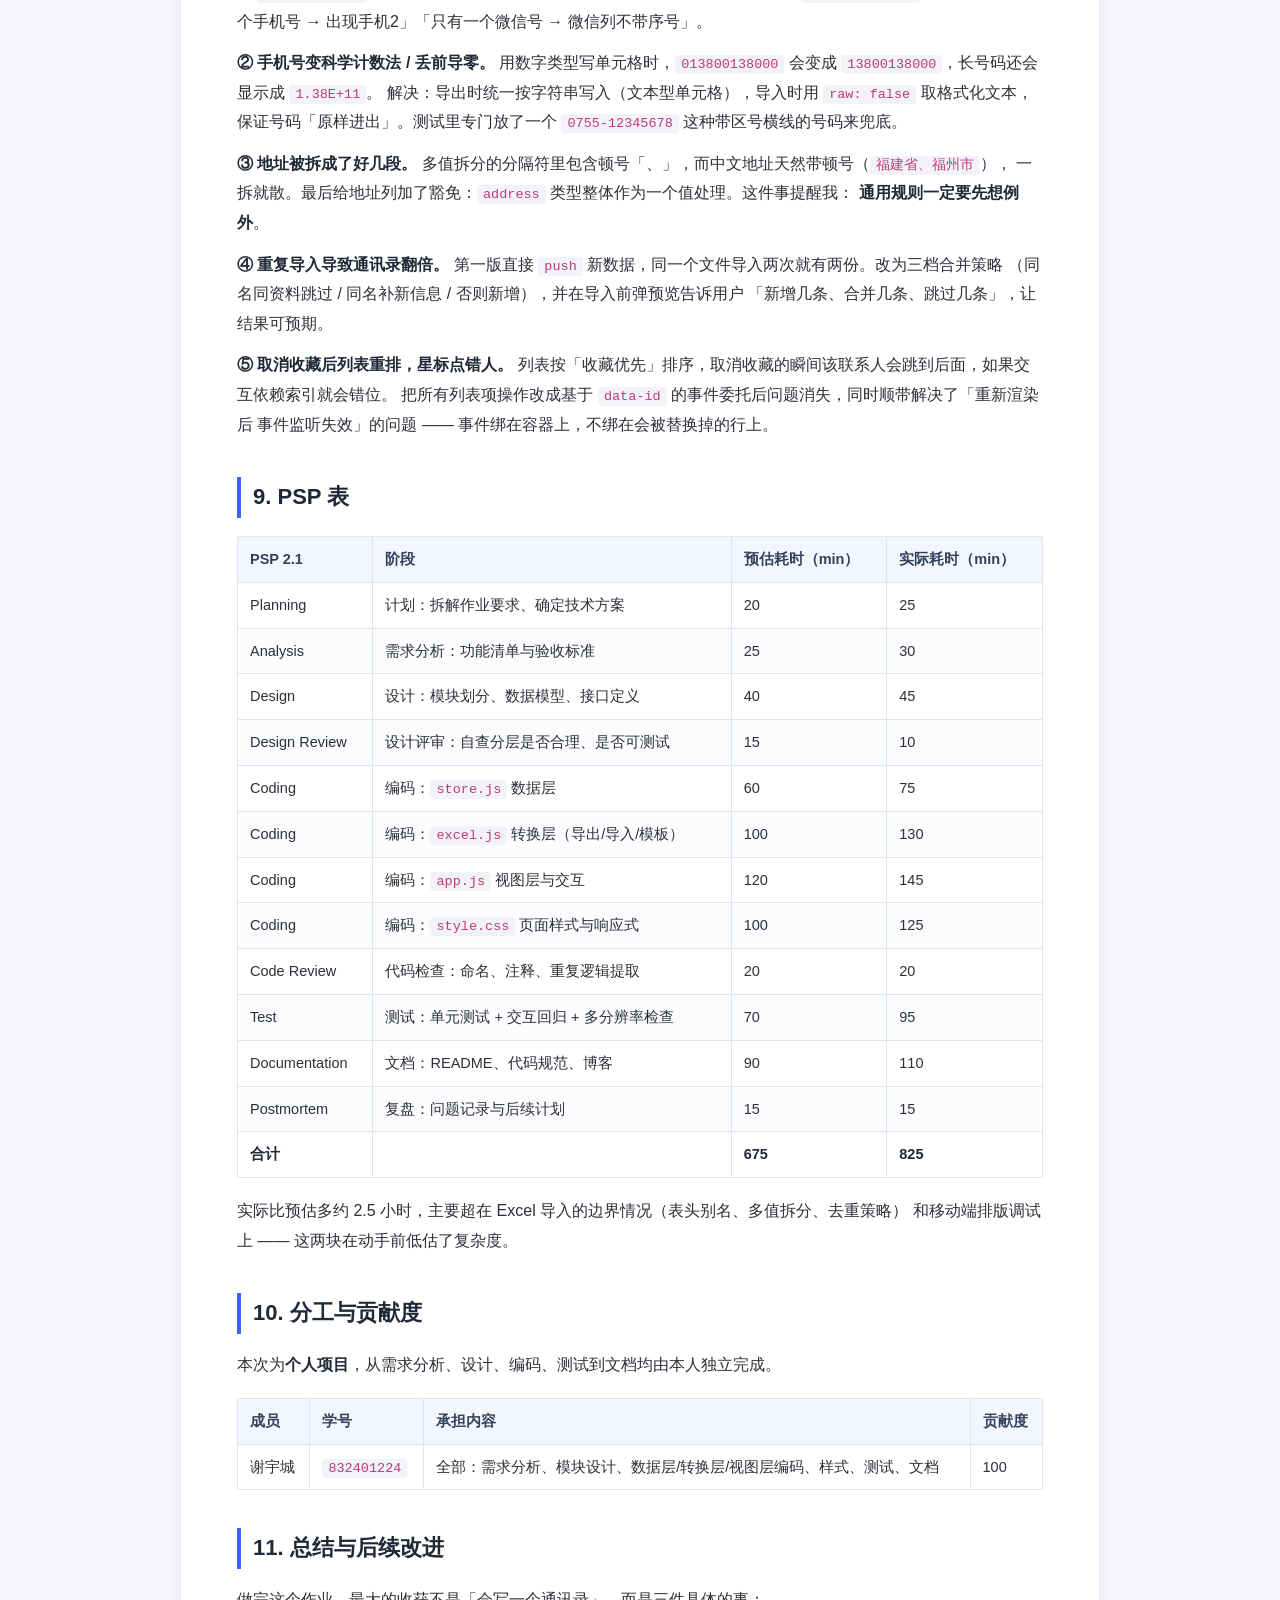
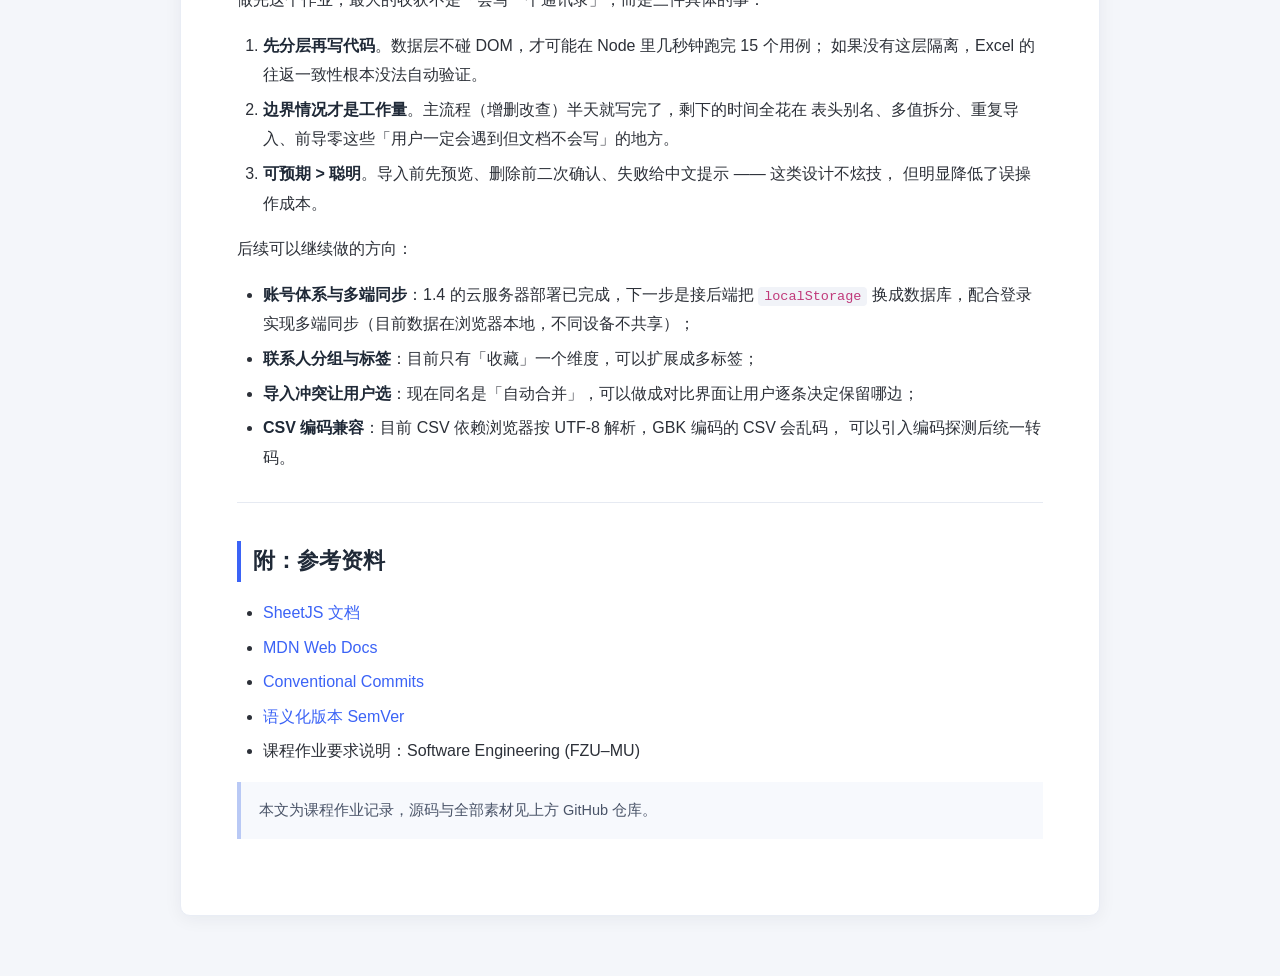
==== commit 03431224: "docs: 云端部署地址改为云服务器 103.236.97.121:33555，同步部署方案与全部文档" ====
--- a/blog/CSDN-预览.html
+++ b/blog/CSDN-预览.html
@@ -148,7 +148,7 @@
 </tr>
 <tr>
 <td>在线访问地址</td>
-<td><a href="https://wbapp-cgfofqfgwxxgtvkfj8jdqi.app.workbuddy.host/?sharecode=STHYHDZQYE"><code>wbapp-cgfofqfgwxxgtvkfj8jdqi.app.workbuddy.host</code></a>（公网静态托管，非 localhost，对应作业 1.4）</td>
+<td><a href="http://103.236.97.121:33555"><code>103.236.97.121:33555</code></a>（云服务器 ECS，非 localhost，对应作业 1.4）</td>
 </tr>
 <tr>
 <td>演示视频</td>
@@ -524,11 +524,12 @@
 </blockquote>
 <h3 id="56">5.6 云端部署：公网可访问</h3>
 <p><img alt="线上运行截图" src="https://cdn.jsdelivr.net/gh/xie-yu520/contacts-address-book@main/assets/screen_online.png" /></p>
-<p>作业 1.4 的可选加分项已完成：把纯静态站点发布到公网托管（无需构建、无需后端），
-浏览器直接打开<a href="https://wbapp-cgfofqfgwxxgtvkfj8jdqi.app.workbuddy.host/?sharecode=STHYHDZQYE">在线地址</a>
-即可使用。上图为通过公网链接实际打开的页面，顶栏、搜索、导入/导出、收藏与详情均正常；
+<p>作业 1.4 的可选加分项：把纯静态站点部署到云服务器 <code>103.236.97.121:33555</code>
+（无需构建、无需后端），浏览器直接打开<a href="http://103.236.97.121:33555">在线地址</a>即可使用。
+部署时把 <code>index.html</code>、<code>css/</code>、<code>js/</code>、<code>vendor/</code> 上传到服务器，由 Nginx 监听 <code>33555</code> 端口对外提供静态文件；
+上图为项目在公网环境运行的实拍页面，顶栏、搜索、导入/导出、收藏与详情均正常。
 数据仍保存在浏览器 <code>localStorage</code>，因此不同设备之间不共享 —— 这是纯静态方案的固有限制，如实说明。
-部署方案与验证清单见 <a href="https://github.com/xie-yu520/contacts-address-book/blob/main/docs/DEPLOY.md"><code>docs/DEPLOY.md</code></a>。</p>
+部署命令、Nginx 配置与验证清单见 <a href="https://github.com/xie-yu520/contacts-address-book/blob/main/docs/DEPLOY.md"><code>docs/DEPLOY.md</code></a>。</p>
 <h2 id="6">6. 测试与验证</h2>
 <p>Excel 是最容易出错的部分（格式、表头、编码、往返一致性），因此单独抽出来做了自动化测试：
 <code>test/excel.spec.js</code> 用 Node 原生 <code>vm</code> 加载 <code>store.js</code> + <code>excel.js</code>，<strong>不需要安装任何依赖</strong>：</p>
@@ -799,7 +800,7 @@
 </ol>
 <p>后续可以继续做的方向：</p>
 <ul>
-<li><strong>账号体系与多端同步</strong>：1.4 的公网静态托管已完成，下一步是接后端把 <code>localStorage</code>
+<li><strong>账号体系与多端同步</strong>：1.4 的云服务器部署已完成，下一步是接后端把 <code>localStorage</code>
   换成数据库，配合登录实现多端同步（目前数据在浏览器本地，不同设备不共享）；</li>
 <li><strong>联系人分组与标签</strong>：目前只有「收藏」一个维度，可以扩展成多标签；</li>
 <li><strong>导入冲突让用户选</strong>：现在同名是「自动合并」，可以做成对比界面让用户逐条决定保留哪边；</li>
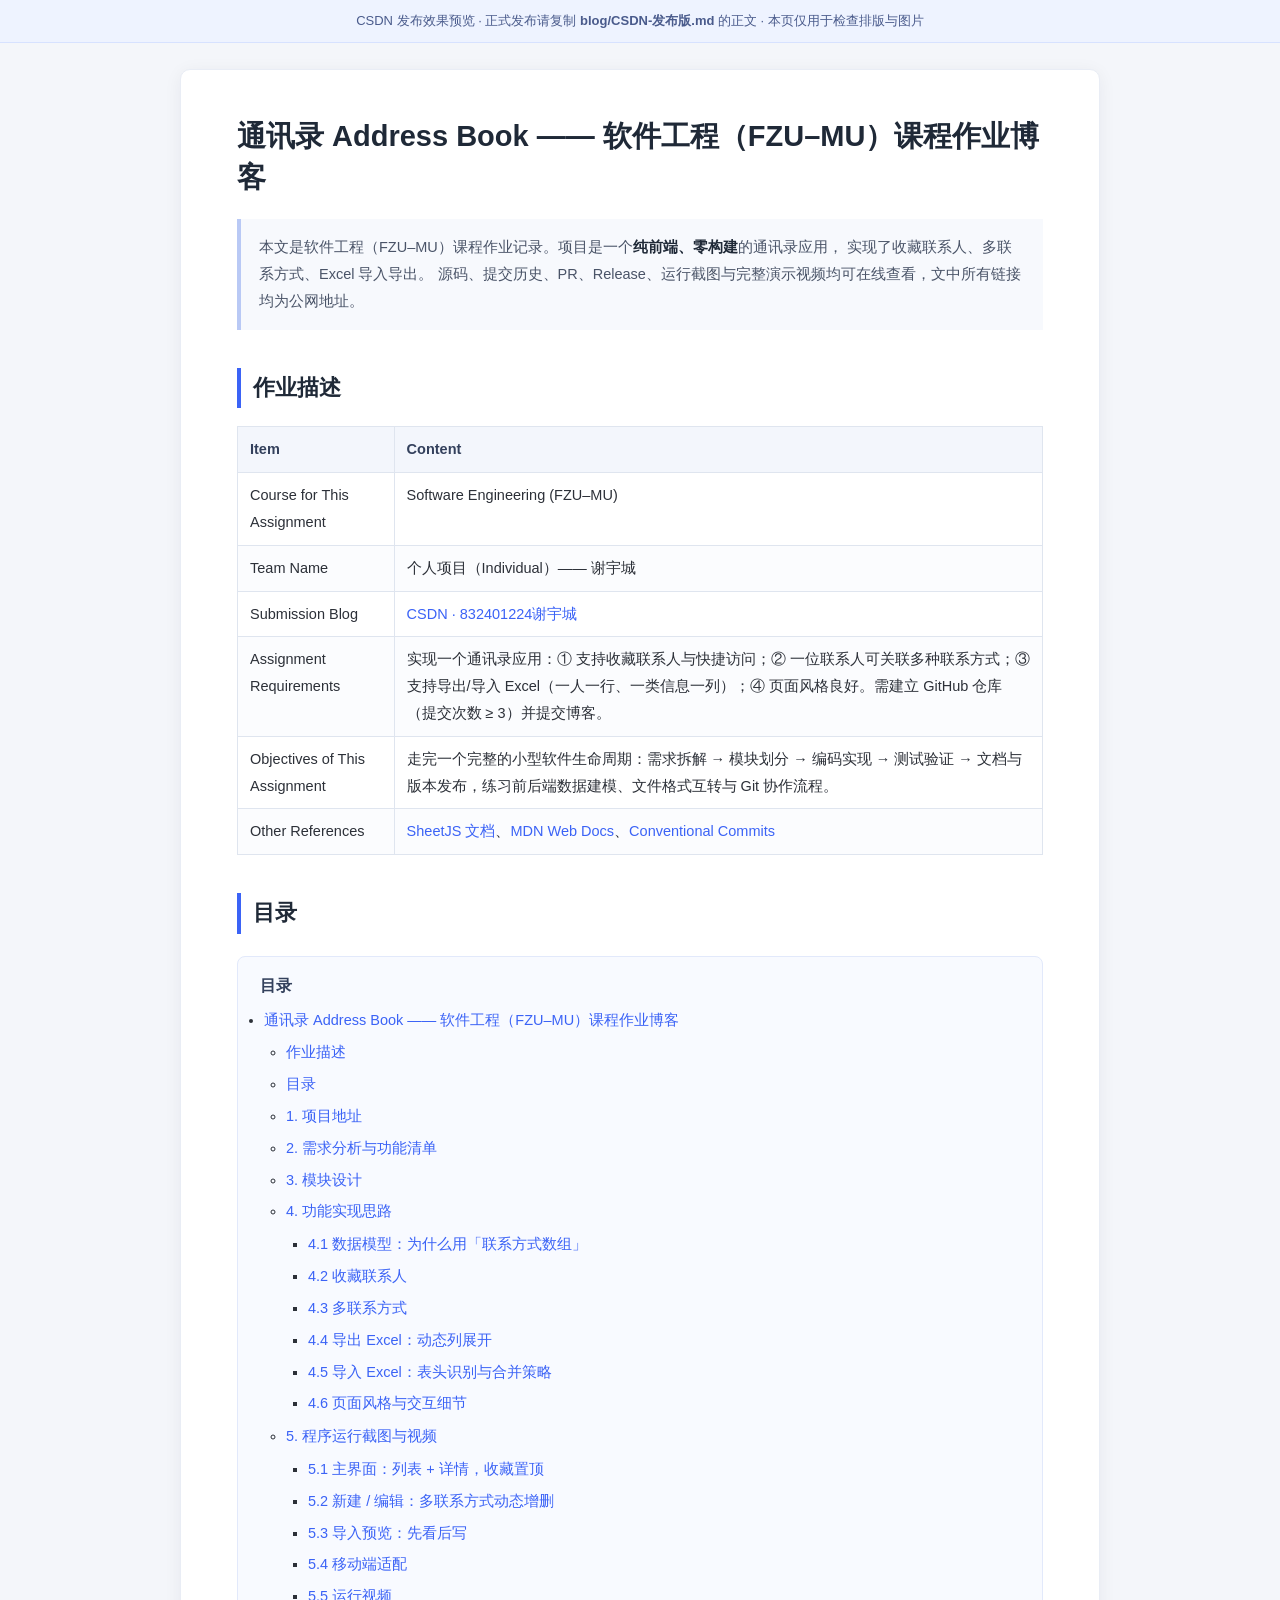
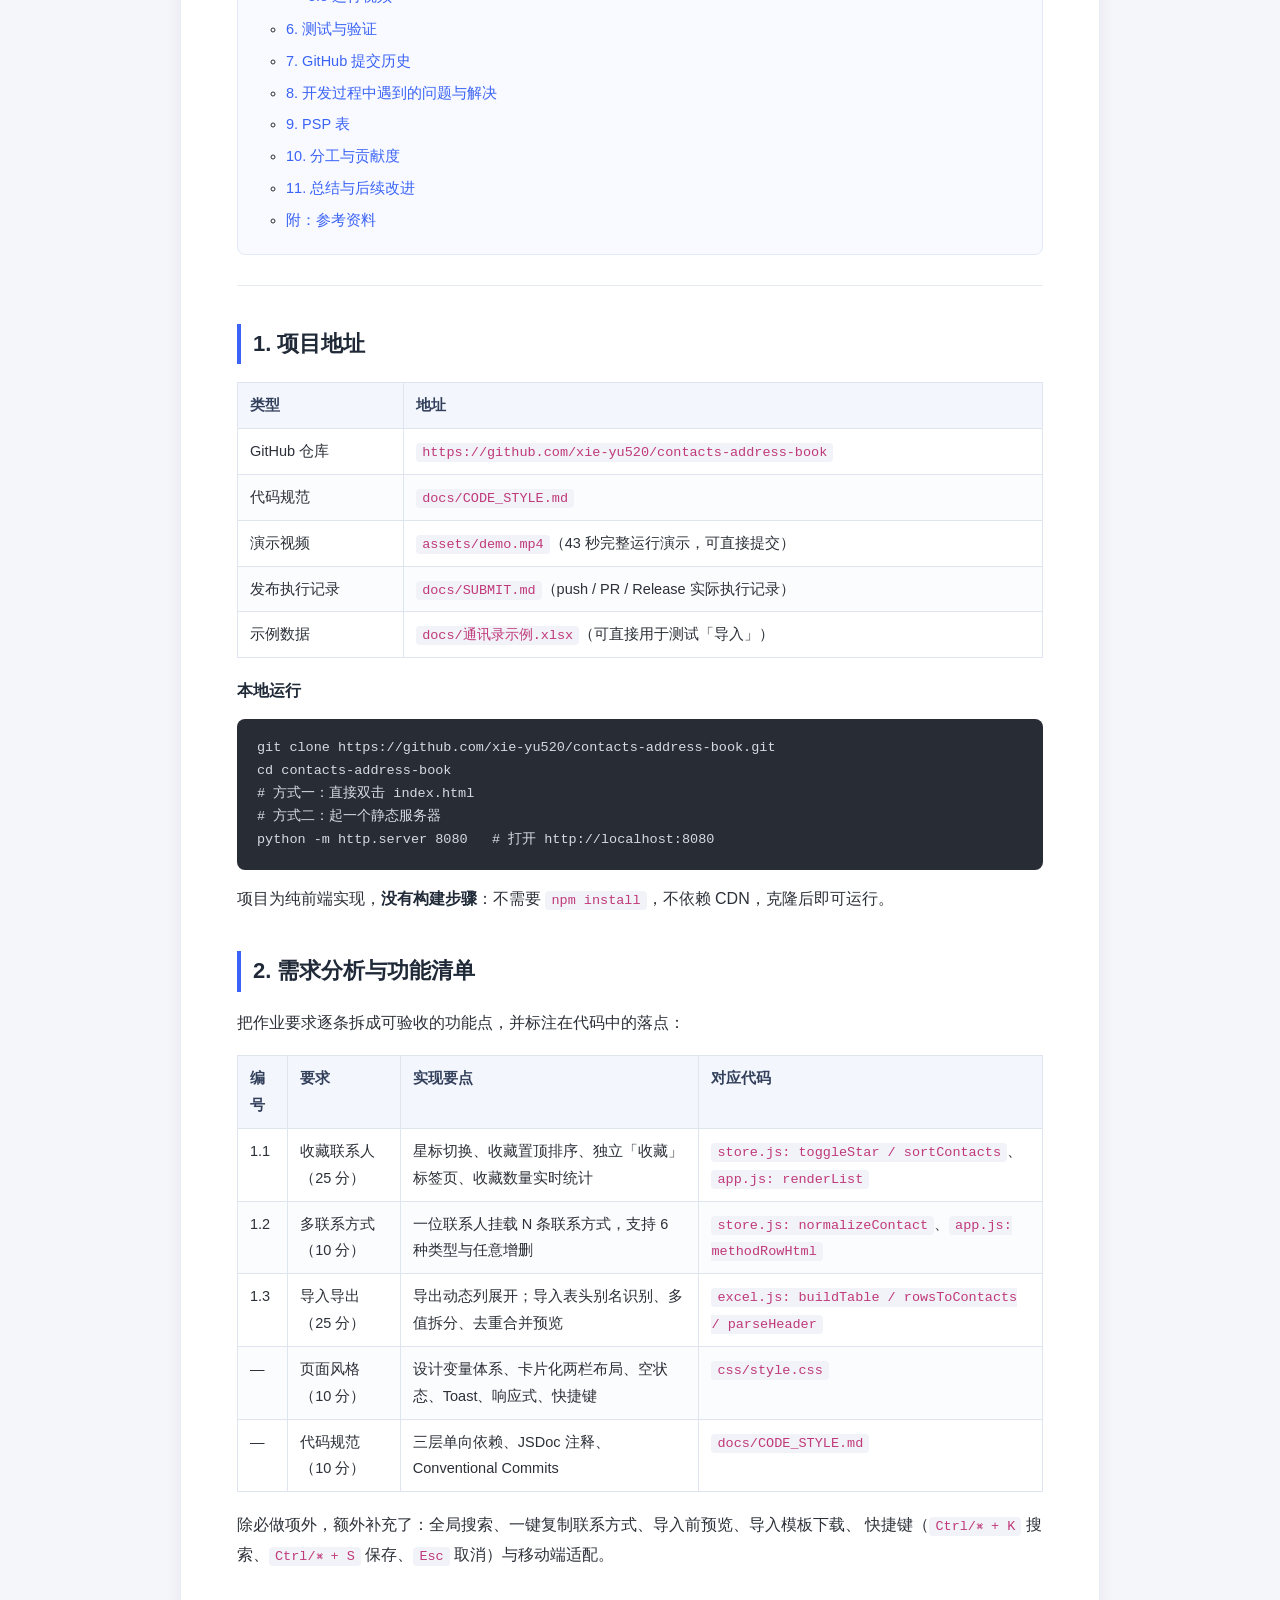
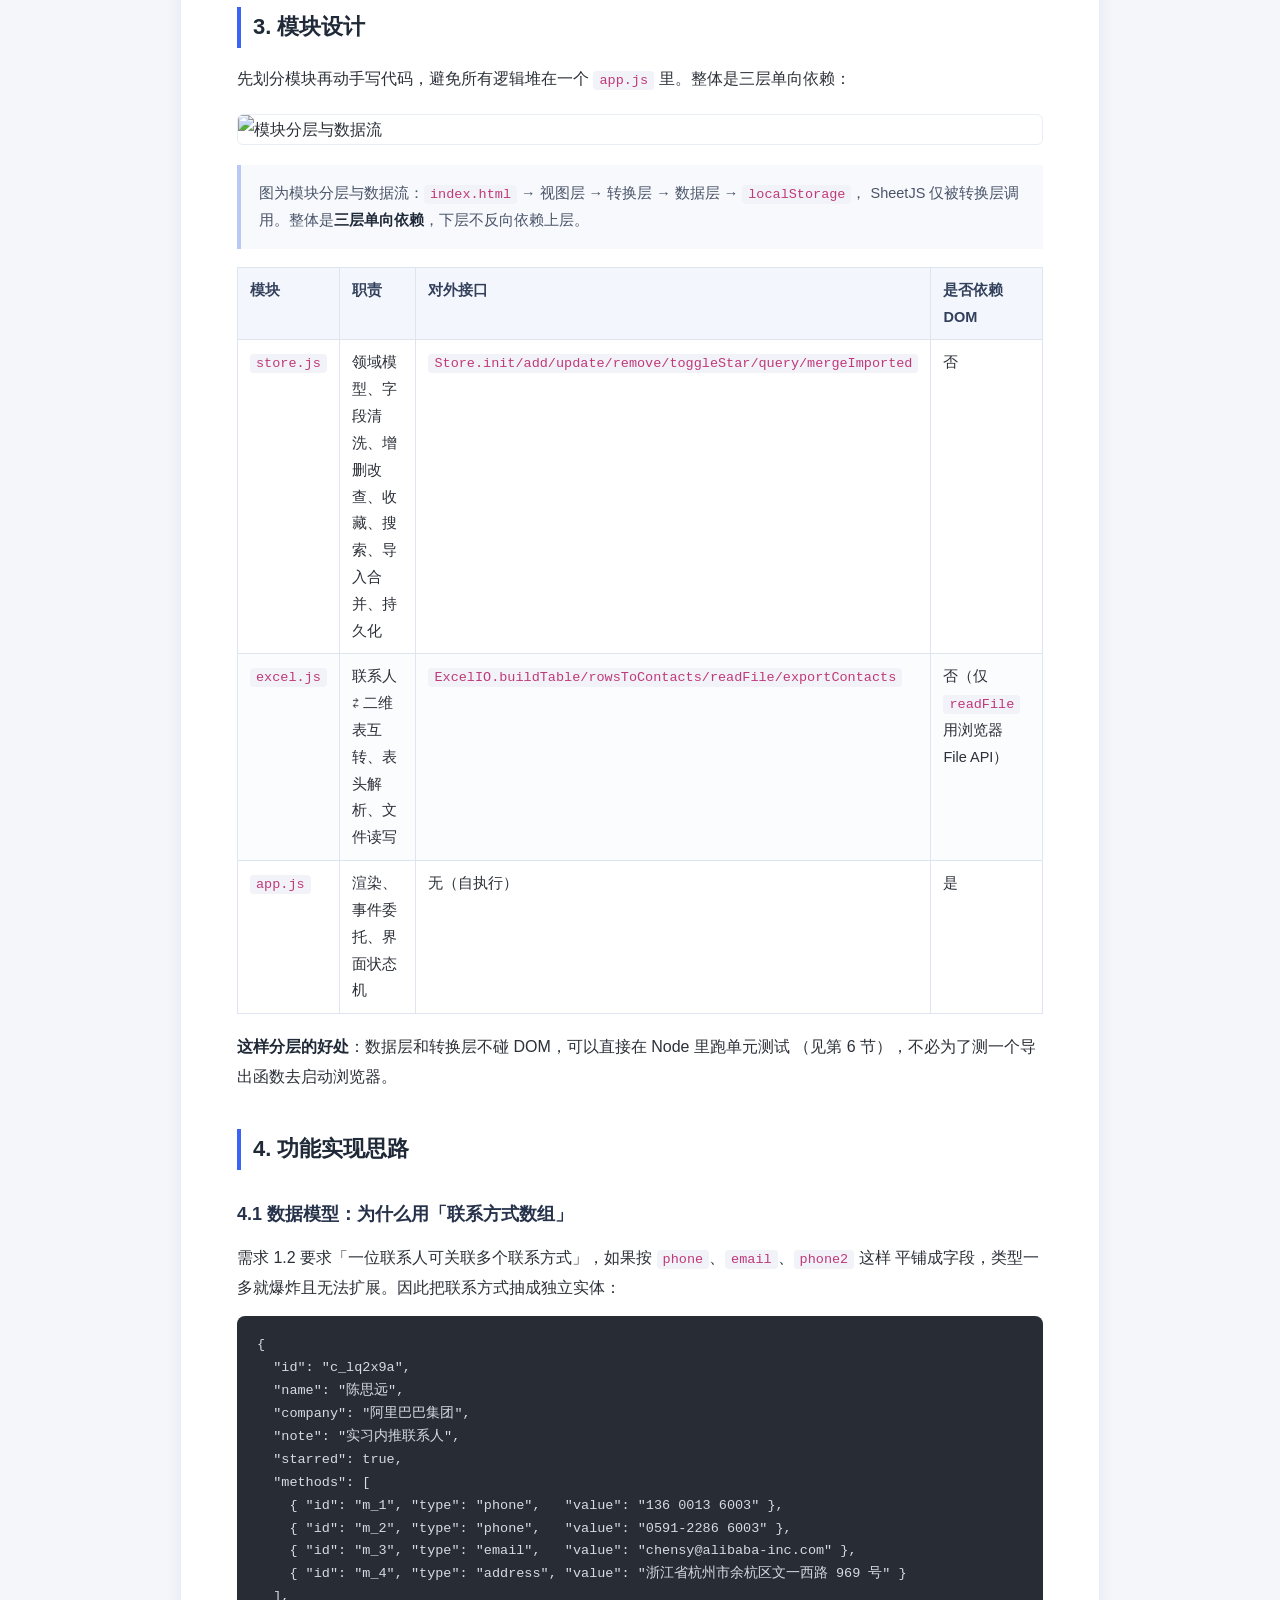
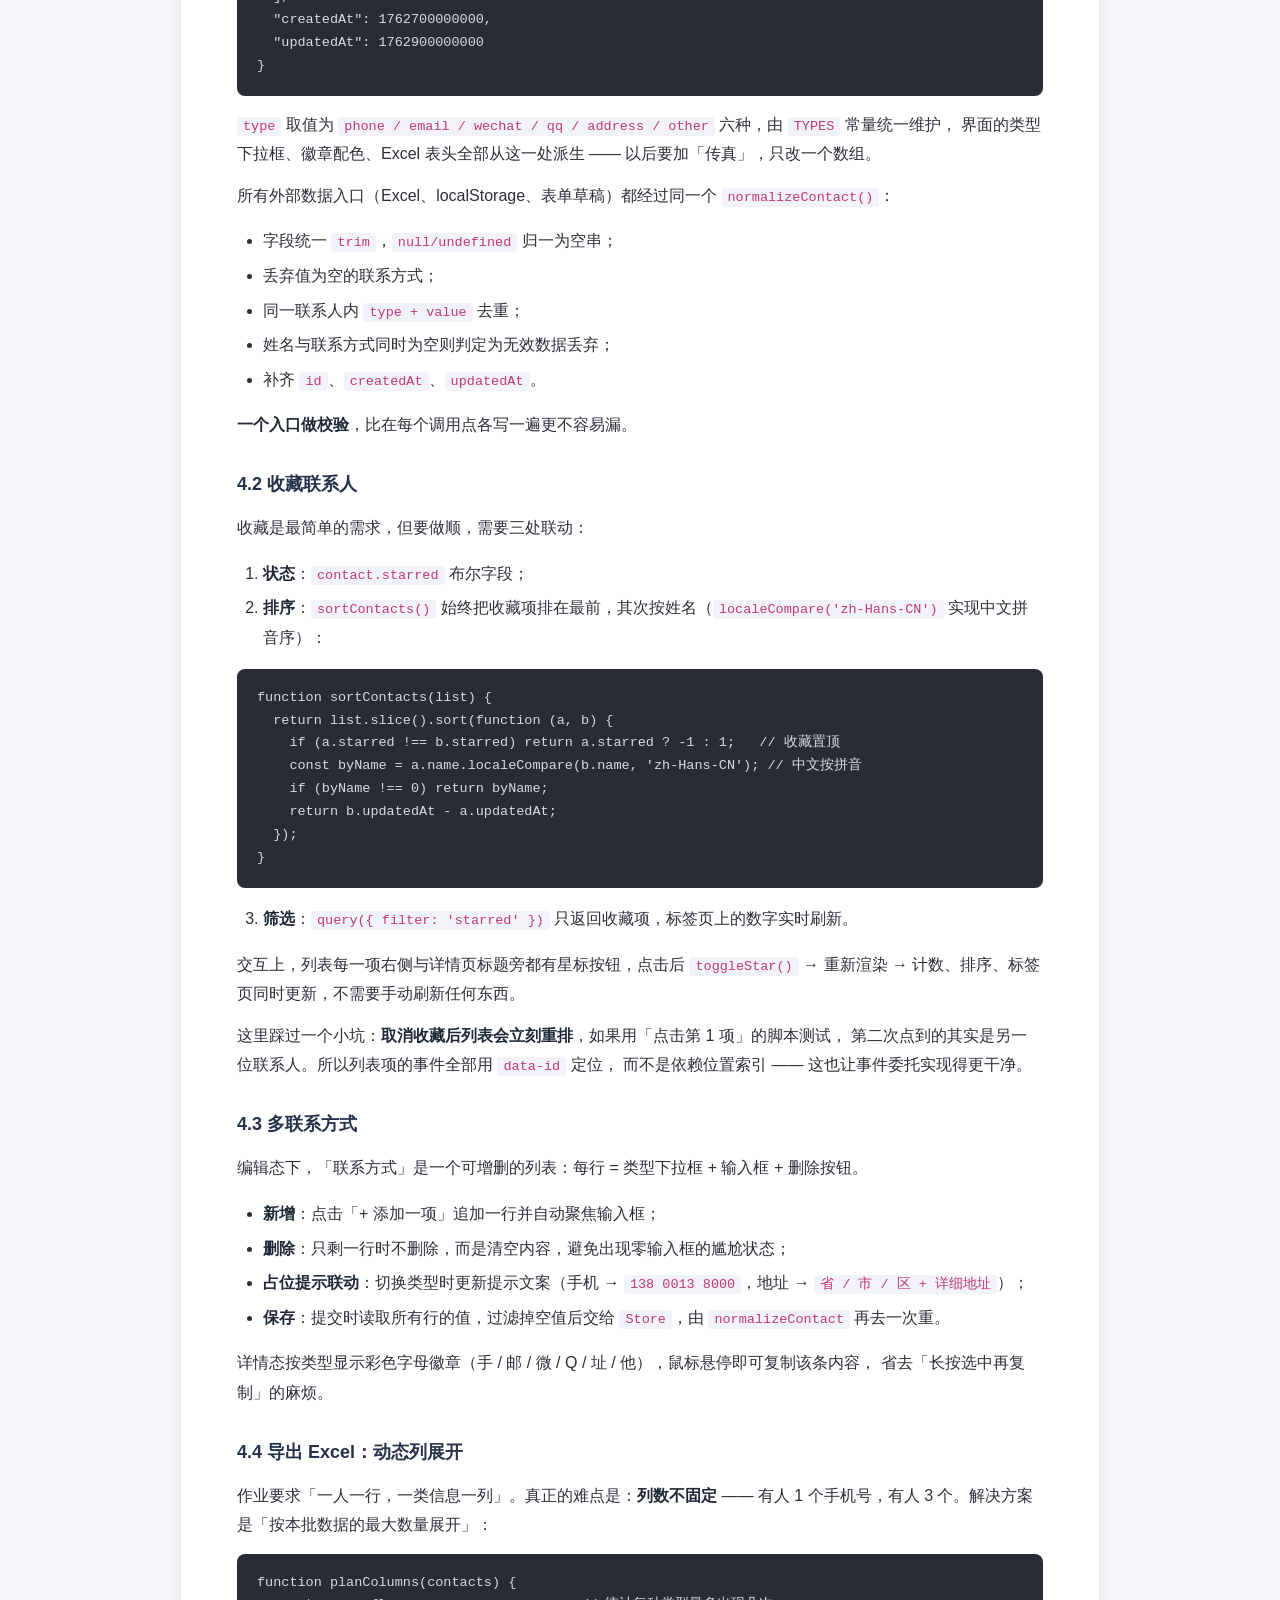
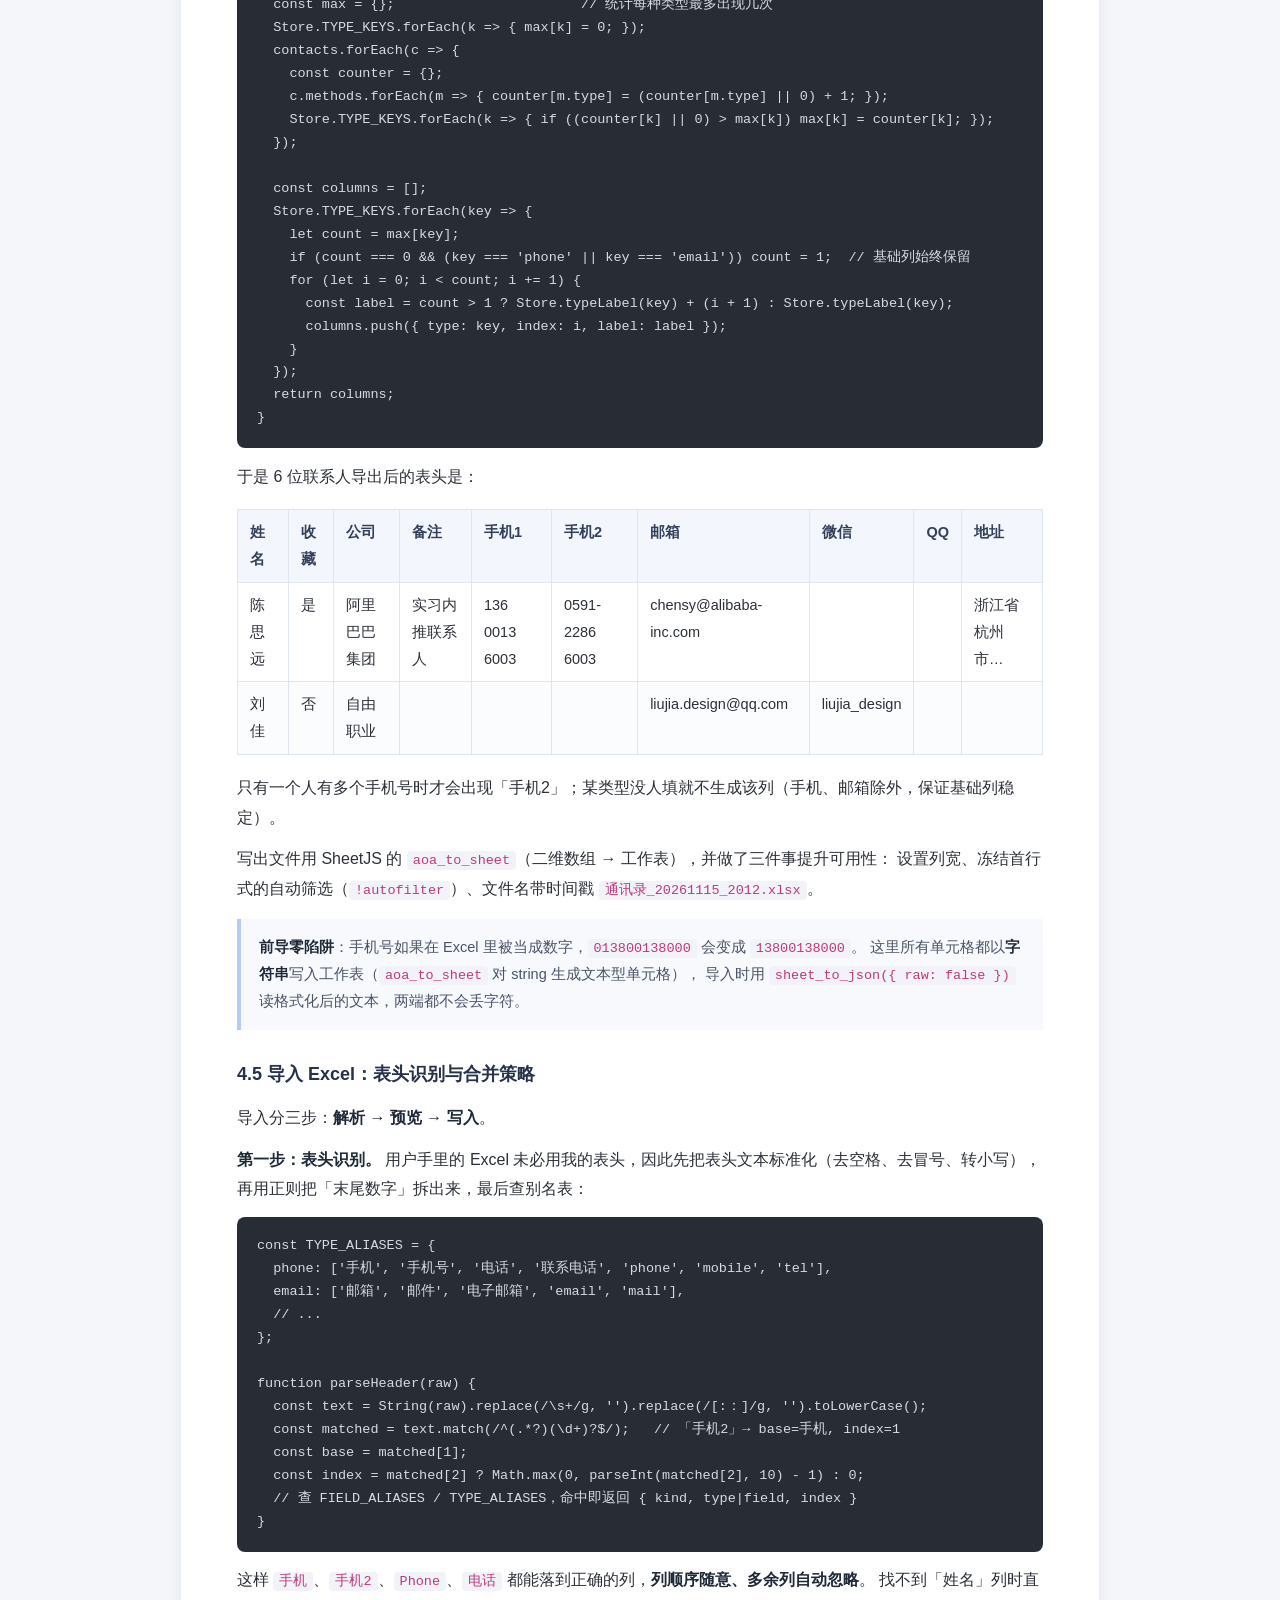
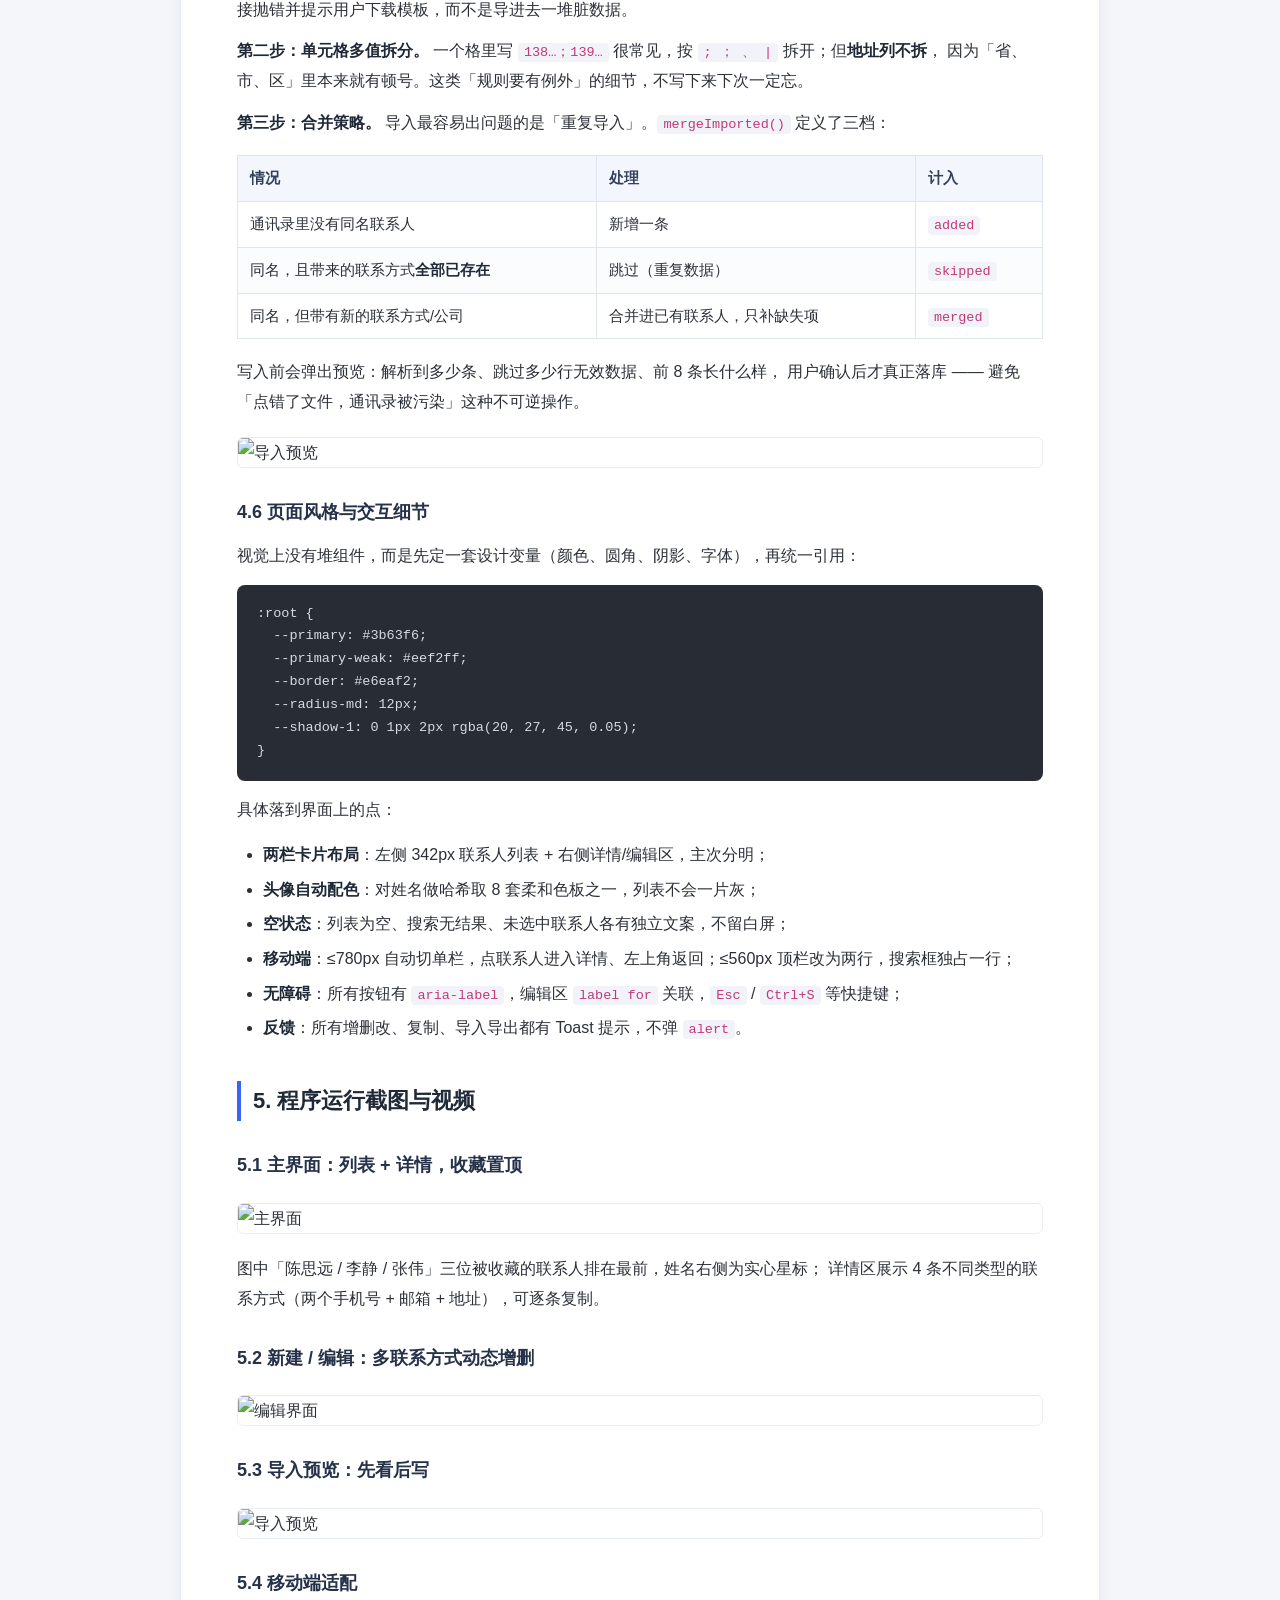
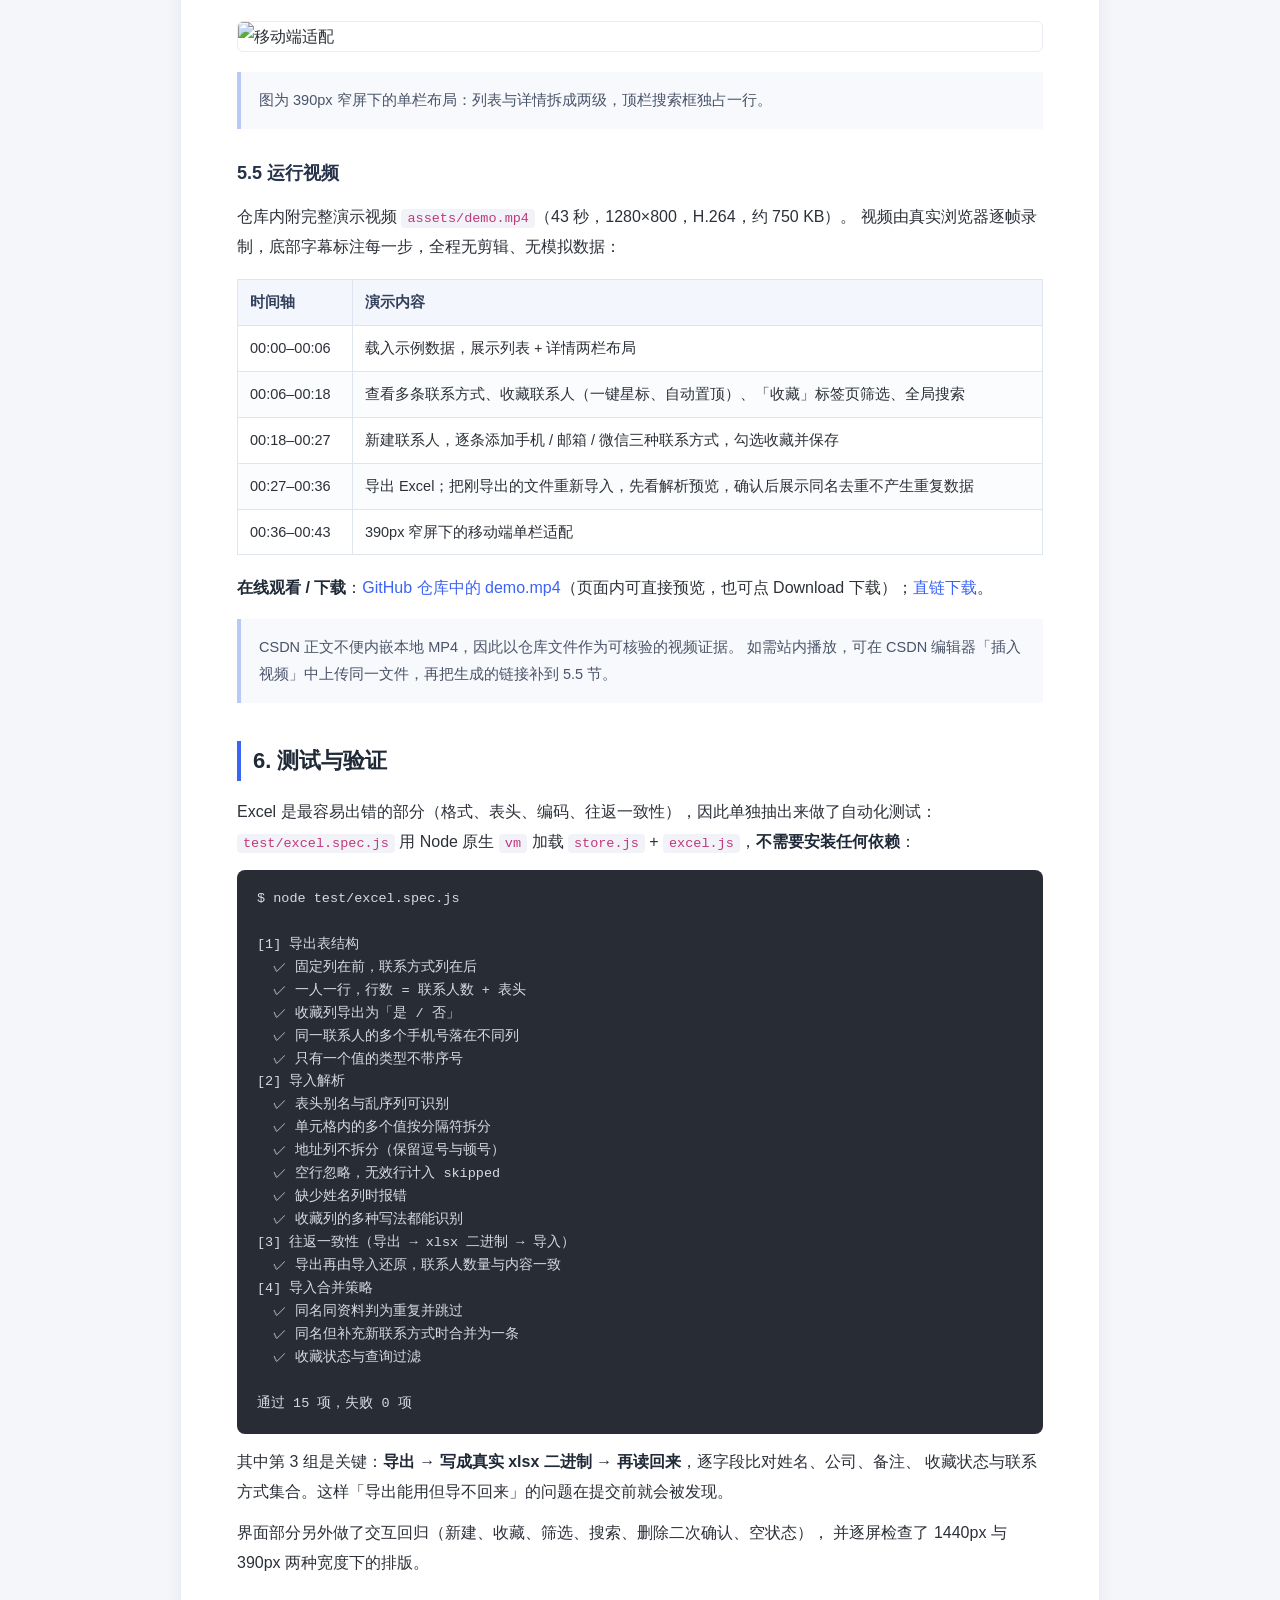
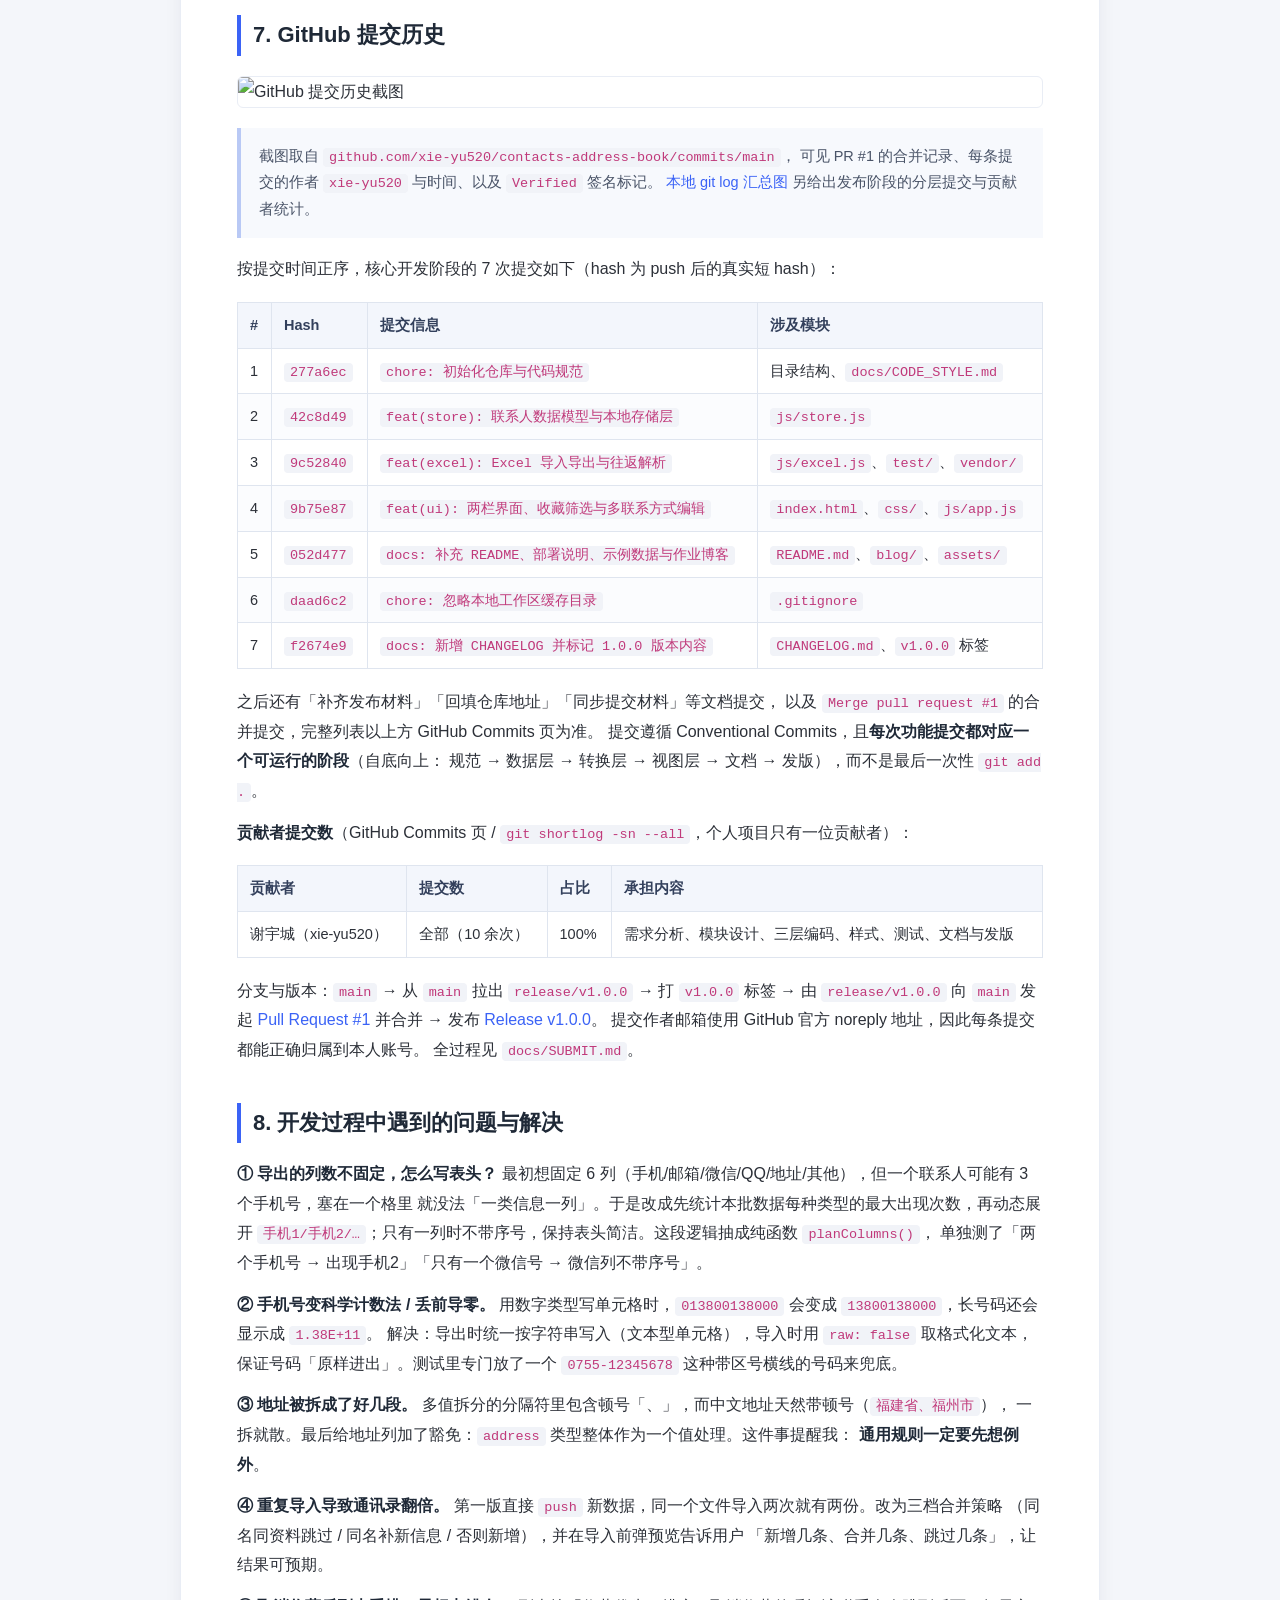
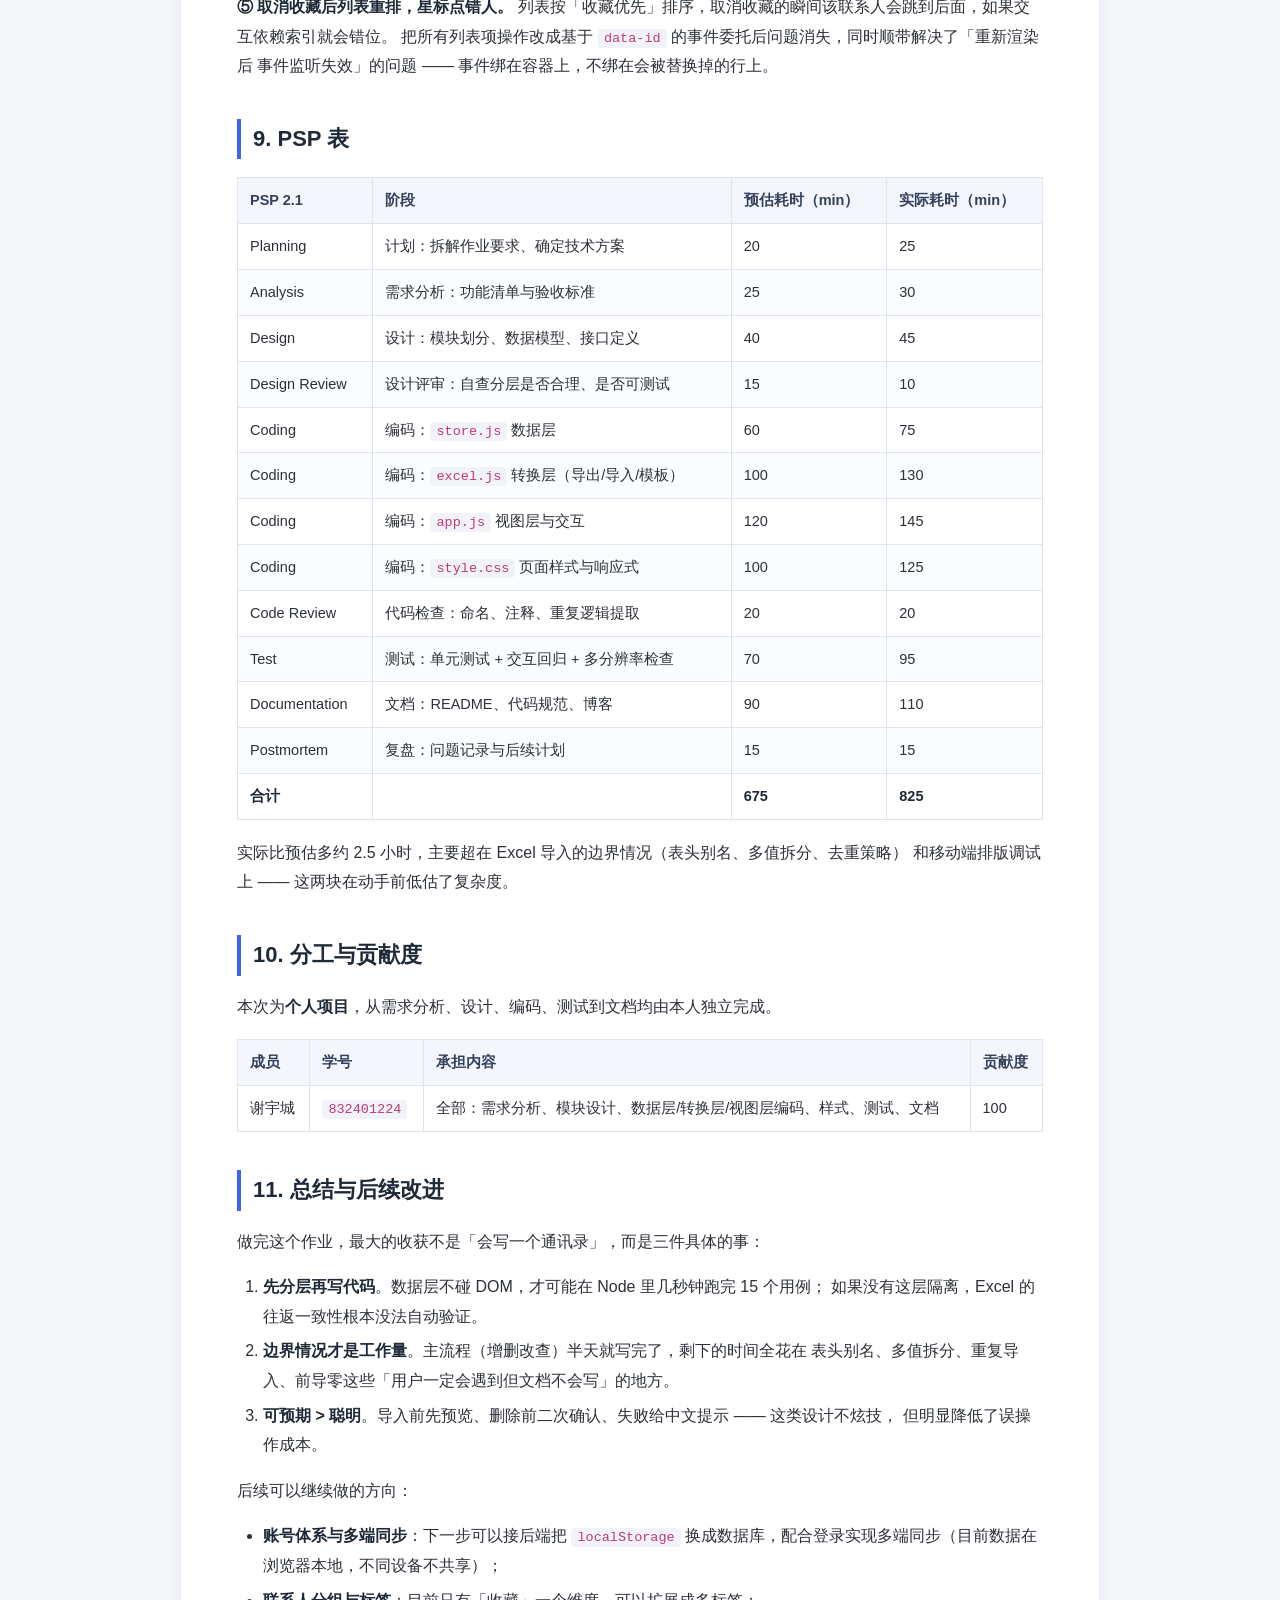
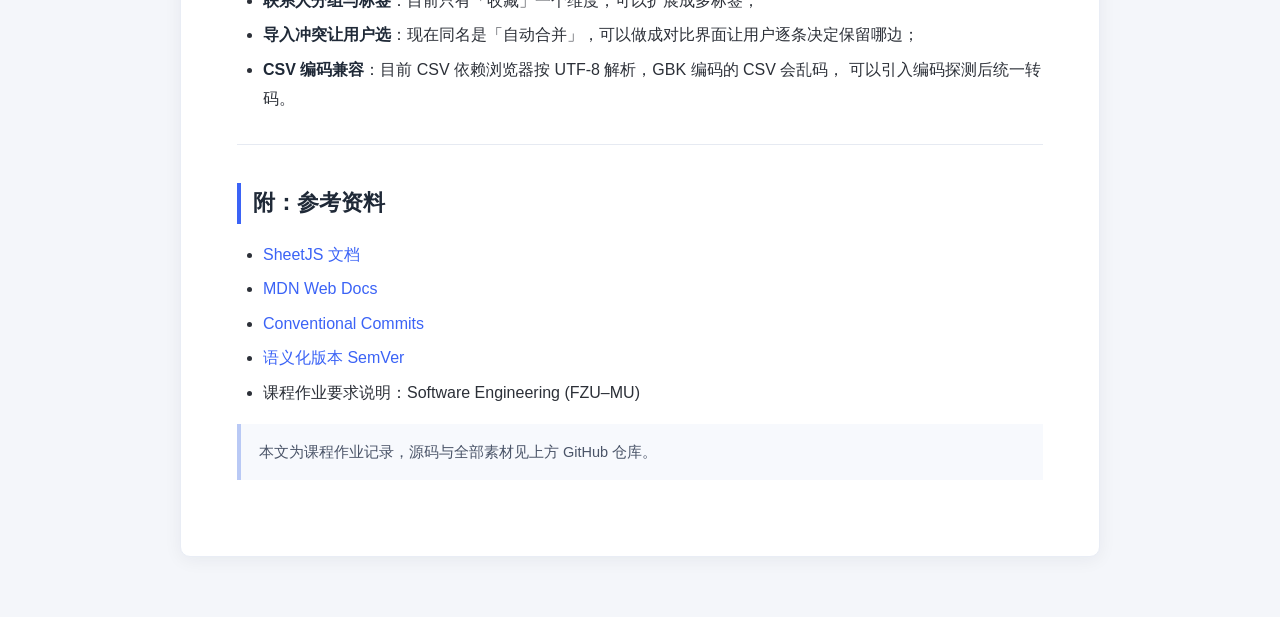
==== commit 57abc1bc: "docs: 按本人要求移除云端部署全部内容与素材，放弃 1.4 可选项" ====
--- a/blog/CSDN-预览.html
+++ b/blog/CSDN-预览.html
@@ -53,7 +53,7 @@
 <h1 id="address-book-fzumu">通讯录 Address Book —— 软件工程（FZU–MU）课程作业博客</h1>
 <blockquote>
 <p>本文是软件工程（FZU–MU）课程作业记录。项目是一个<strong>纯前端、零构建</strong>的通讯录应用，
-实现了收藏联系人、多联系方式、Excel 导入导出，并已发布到公网。
+实现了收藏联系人、多联系方式、Excel 导入导出。
 源码、提交历史、PR、Release、运行截图与完整演示视频均可在线查看，文中所有链接均为公网地址。</p>
 </blockquote>
 <h2 id="_1">作业描述</h2>
@@ -114,7 +114,6 @@
 <li><a href="#53">5.3 导入预览：先看后写</a></li>
 <li><a href="#54">5.4 移动端适配</a></li>
 <li><a href="#55">5.5 运行视频</a></li>
-<li><a href="#56">5.6 云端部署：公网可访问</a></li>
 </ul>
 </li>
 <li><a href="#6">6. 测试与验证</a></li>
@@ -145,10 +144,6 @@
 <tr>
 <td>代码规范</td>
 <td><a href="https://github.com/xie-yu520/contacts-address-book/blob/main/docs/CODE_STYLE.md"><code>docs/CODE_STYLE.md</code></a></td>
-</tr>
-<tr>
-<td>在线访问地址</td>
-<td><a href="http://103.236.97.121:33555"><code>103.236.97.121:33555</code></a>（云服务器 ECS，非 localhost，对应作业 1.4）</td>
 </tr>
 <tr>
 <td>演示视频</td>
@@ -522,14 +517,6 @@
 <p>CSDN 正文不便内嵌本地 MP4，因此以仓库文件作为可核验的视频证据。
 如需站内播放，可在 CSDN 编辑器「插入视频」中上传同一文件，再把生成的链接补到 5.5 节。</p>
 </blockquote>
-<h3 id="56">5.6 云端部署：公网可访问</h3>
-<p><img alt="线上运行截图" src="https://cdn.jsdelivr.net/gh/xie-yu520/contacts-address-book@main/assets/screen_online.png" /></p>
-<p>作业 1.4 的可选加分项：把纯静态站点部署到云服务器 <code>103.236.97.121:33555</code>
-（无需构建、无需后端），浏览器直接打开<a href="http://103.236.97.121:33555">在线地址</a>即可使用。
-部署时把 <code>index.html</code>、<code>css/</code>、<code>js/</code>、<code>vendor/</code> 上传到服务器，由 Nginx 监听 <code>33555</code> 端口对外提供静态文件；
-上图为项目在公网环境运行的实拍页面，顶栏、搜索、导入/导出、收藏与详情均正常。
-数据仍保存在浏览器 <code>localStorage</code>，因此不同设备之间不共享 —— 这是纯静态方案的固有限制，如实说明。
-部署命令、Nginx 配置与验证清单见 <a href="https://github.com/xie-yu520/contacts-address-book/blob/main/docs/DEPLOY.md"><code>docs/DEPLOY.md</code></a>。</p>
 <h2 id="6">6. 测试与验证</h2>
 <p>Excel 是最容易出错的部分（格式、表头、编码、往返一致性），因此单独抽出来做了自动化测试：
 <code>test/excel.spec.js</code> 用 Node 原生 <code>vm</code> 加载 <code>store.js</code> + <code>excel.js</code>，<strong>不需要安装任何依赖</strong>：</p>
@@ -624,7 +611,7 @@
 </tr>
 </tbody>
 </table>
-<p>之后还有「补齐发布材料」「回填仓库地址与部署证据」「同步提交材料」等文档提交，
+<p>之后还有「补齐发布材料」「回填仓库地址」「同步提交材料」等文档提交，
 以及 <code>Merge pull request #1</code> 的合并提交，完整列表以上方 GitHub Commits 页为准。
 提交遵循 Conventional Commits，且<strong>每次功能提交都对应一个可运行的阶段</strong>（自底向上：
 规范 → 数据层 → 转换层 → 视图层 → 文档 → 发版），而不是最后一次性 <code>git add .</code>。</p>
@@ -800,7 +787,7 @@
 </ol>
 <p>后续可以继续做的方向：</p>
 <ul>
-<li><strong>账号体系与多端同步</strong>：1.4 的云服务器部署已完成，下一步是接后端把 <code>localStorage</code>
+<li><strong>账号体系与多端同步</strong>：下一步可以接后端把 <code>localStorage</code>
   换成数据库，配合登录实现多端同步（目前数据在浏览器本地，不同设备不共享）；</li>
 <li><strong>联系人分组与标签</strong>：目前只有「收藏」一个维度，可以扩展成多标签；</li>
 <li><strong>导入冲突让用户选</strong>：现在同名是「自动合并」，可以做成对比界面让用户逐条决定保留哪边；</li>
